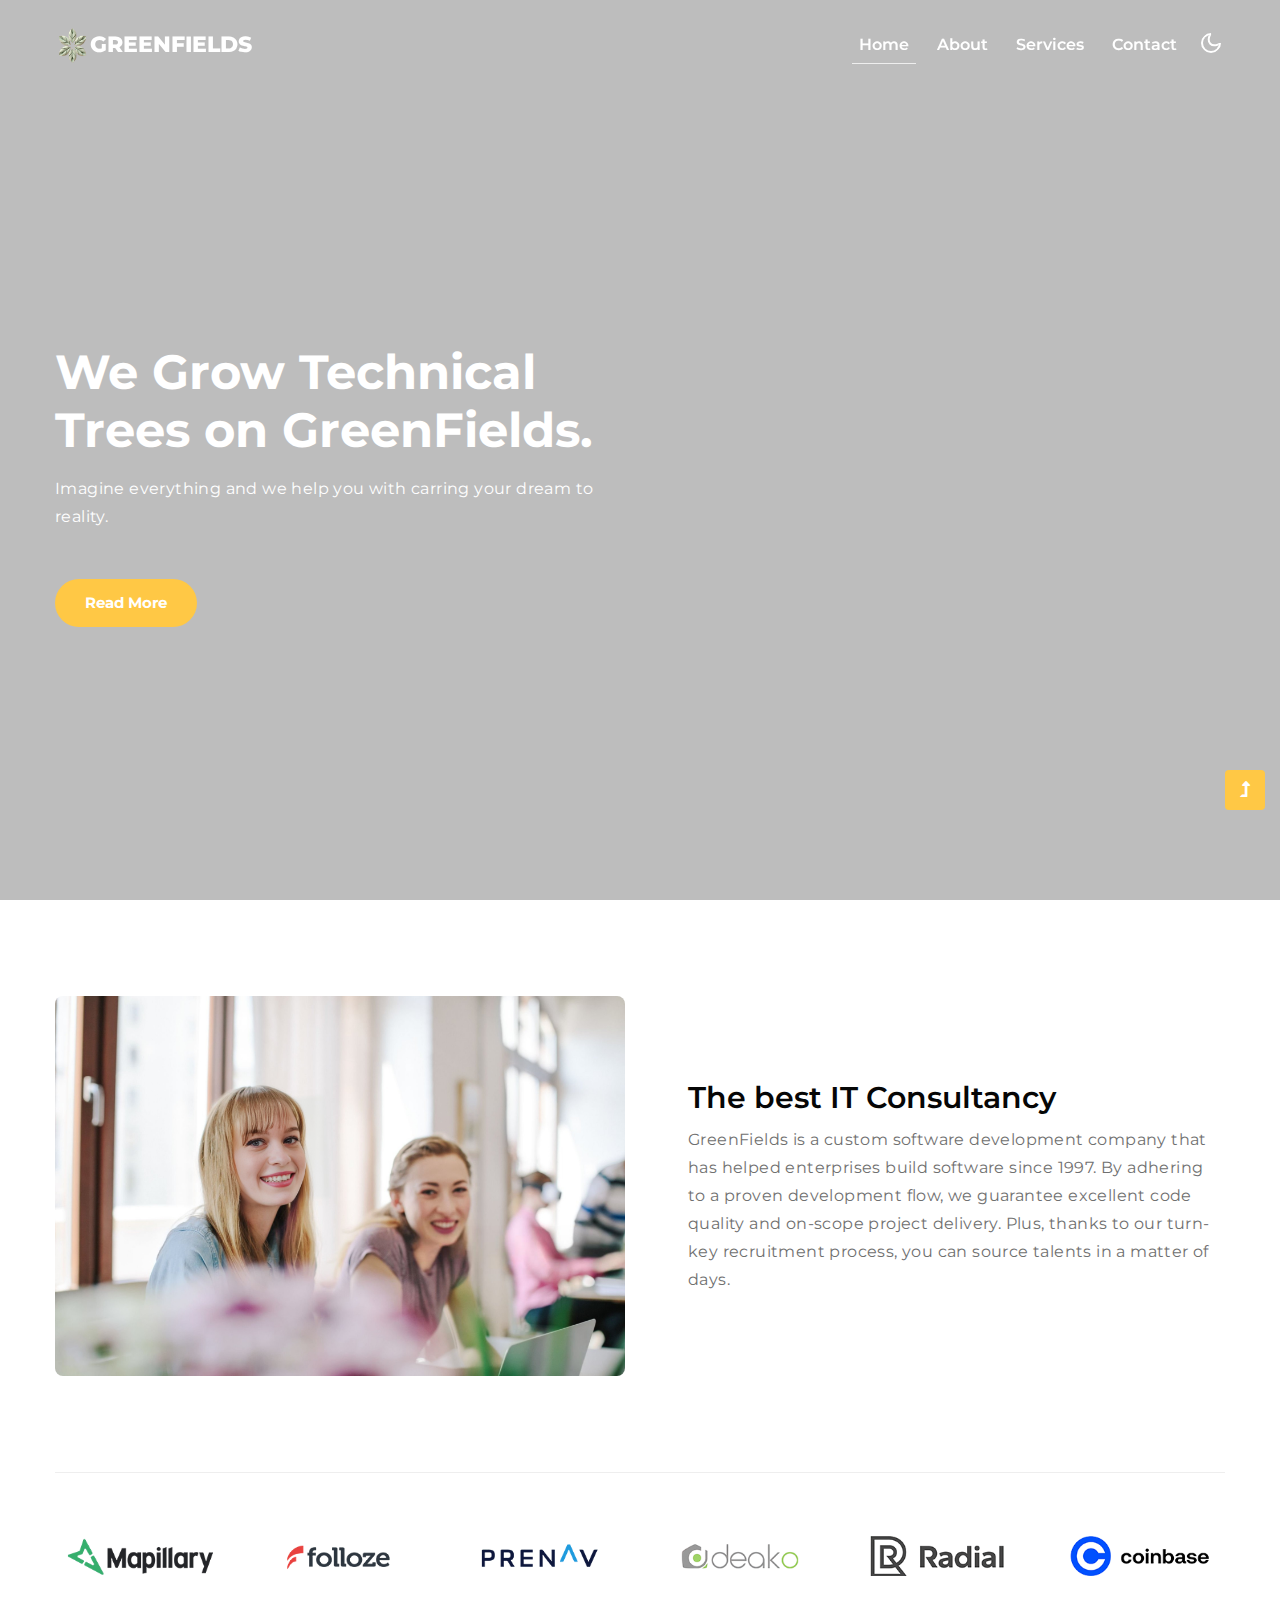
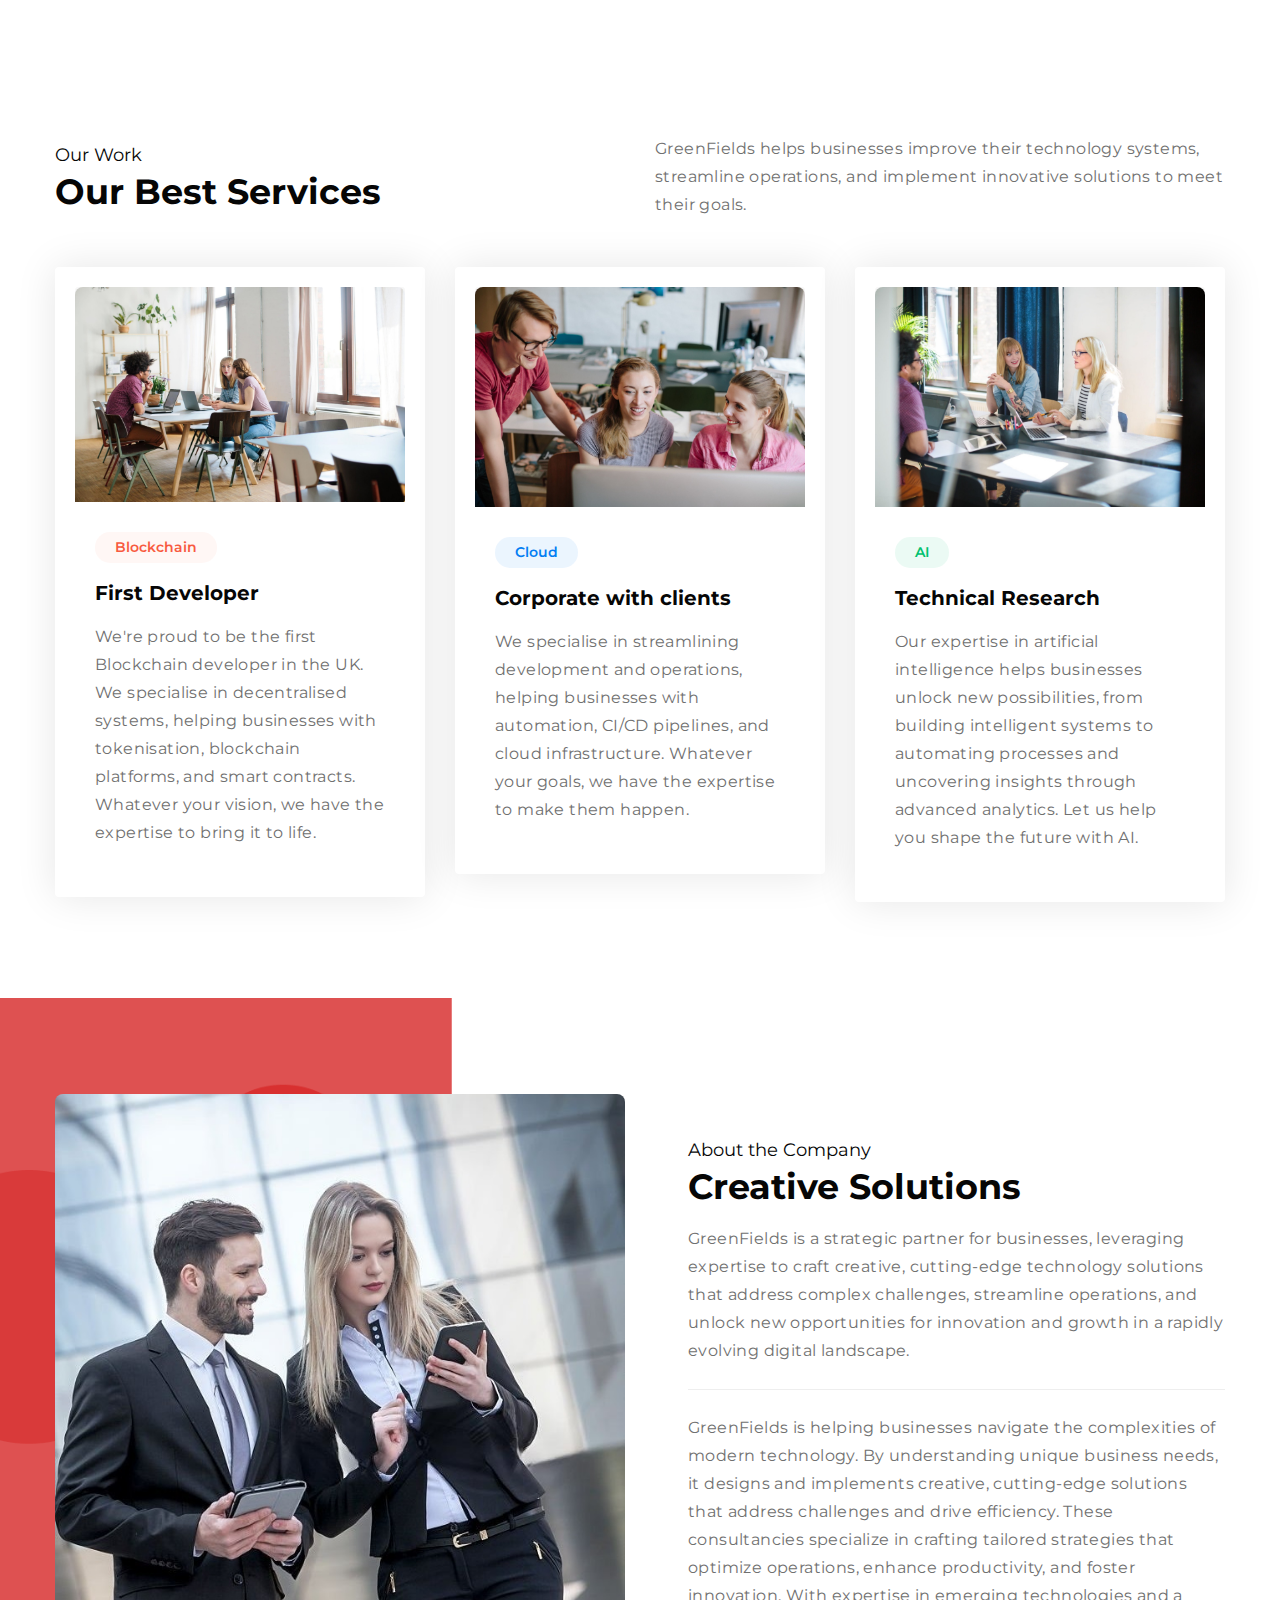
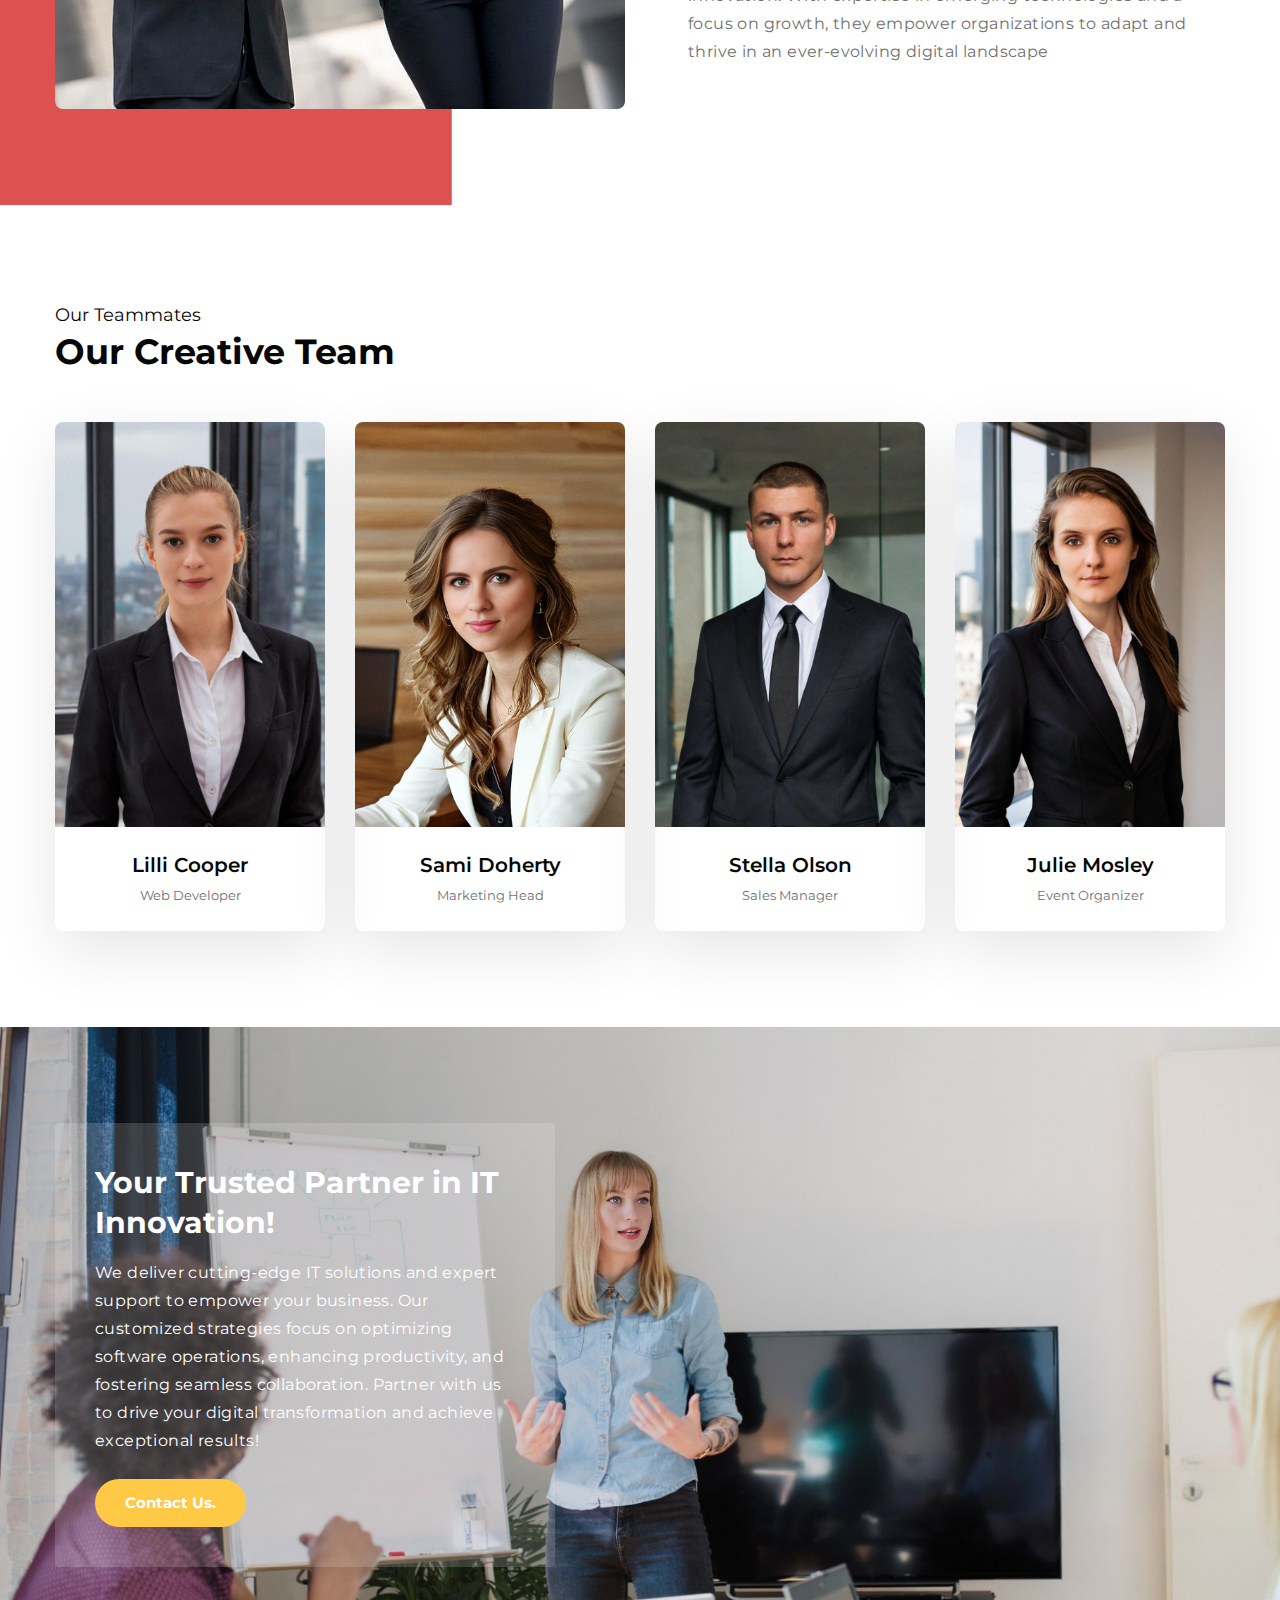
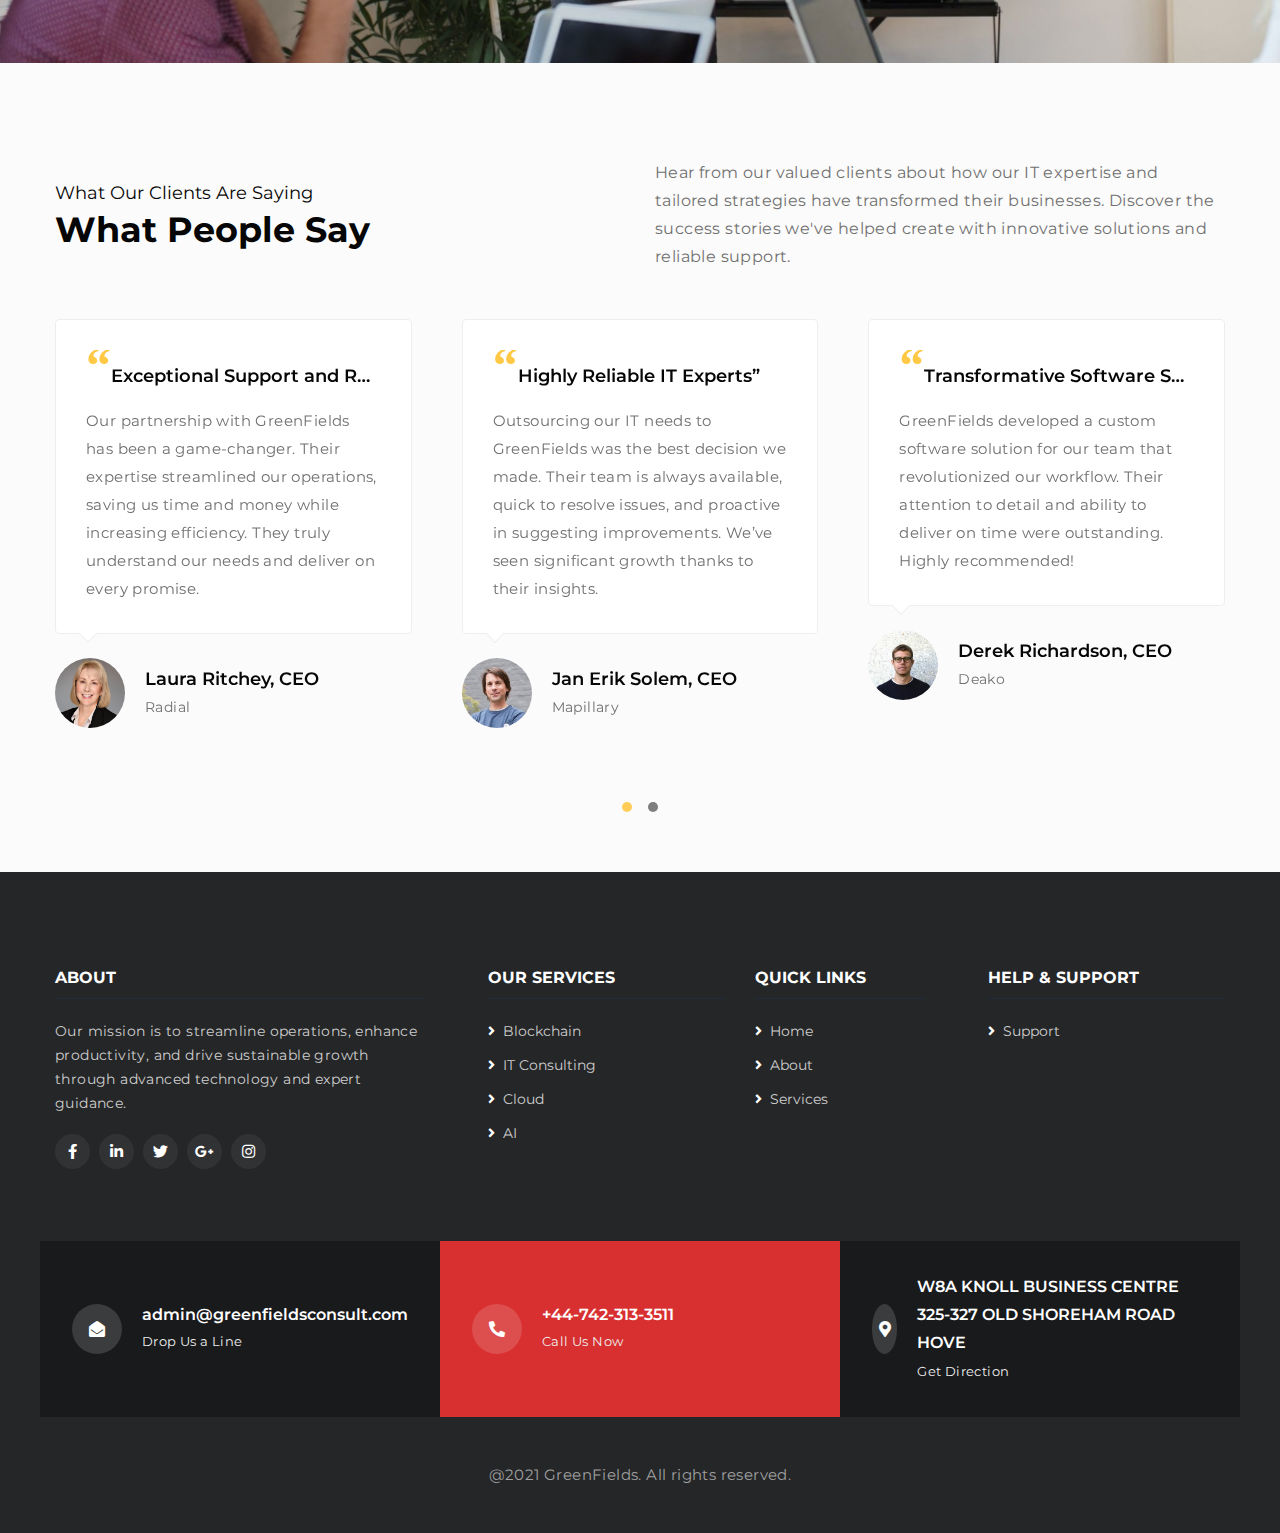
==== index.html @ a1526e12 "TeamMates_Testimonial_250206" ====
<!doctype html>
<html lang="en">

<head>
    <!-- Required meta tags -->
    <meta charset="utf-8">
    <meta name="viewport" content="width=device-width, initial-scale=1, shrink-to-fit=no">
    <title>GreenFields - IT Consultancy Service - Home </title>
    <!-- google-fonts -->
    <link href="//fonts.googleapis.com/css2?family=Montserrat:wght@100;200;300;400;500;600;700;800;900&display=swap"
        rel="stylesheet">
    <!-- //google-fonts -->
    <!-- Font-Awesome-Icons-CSS -->
    <link rel="stylesheet" href="assets/css/fontawesome-all.min.css">
    <!-- Template CSS Style link -->
    <link rel="stylesheet" href="assets/css/style-liberty.css">
    <link rel="shortcut icon" type="image/png" href="assets/fav/Logo.png">
</head>

<body>
    <!--header-->
    <header id="site-header" class="fixed-top">
        <div class="container">
            <nav class="navbar navbar-expand-lg stroke">
                <!-- if logo is image enable this    -->
                <a class="navbar-brand" href="#index.html">
                    <img src="assets/fav/Logo.png" alt="GreenFields Consultancy Limited" title="GreenFields" style="height:35px;" />
                </a>
                <h1>
                    <a class="navbar-brand d-flex align-items-center" href="index.html">
                        <!--<span class="lostyle-1">G</span>-->
                        GreenFields
                    </a>
                </h1>
                <button class="navbar-toggler  collapsed bg-gradient" type="button" data-toggle="collapse"
                    data-target="#navbarTogglerDemo02" aria-controls="navbarTogglerDemo02" aria-expanded="false"
                    aria-label="Toggle navigation">
                    <span class="navbar-toggler-icon fa icon-expand fa-bars"></span>
                    <span class="navbar-toggler-icon fa icon-close fa-times"></span>
                </button>

                <div class="collapse navbar-collapse" id="navbarTogglerDemo02">
                    <ul class="navbar-nav ml-lg-auto">
                        <li class="nav-item active">
                            <a class="nav-link" href="index.html">Home <span class="sr-only">(current)</span></a>
                        </li>
                        <li class="nav-item">
                            <a class="nav-link" href="about.html">About</a>
                        </li>
                        <li class="nav-item">
                            <a class="nav-link" href="services.html">Services</a>
                        </li>
                        <!--
                        <li class="nav-item">
                            <a class="nav-link dropdown-toggle" href="#" id="navbarDropdown" role="button"
                                data-toggle="dropdown" aria-haspopup="true" aria-expanded="false">
                                Pages <span class="fa fa-angle-down"></span>
                            </a>
                            <div class="dropdown-menu" aria-labelledby="navbarDropdown">
                                <a class="dropdown-item" href="blog.html">Blog Posts</a>
                                <a class="dropdown-item" href="blog-single.html">Blog Single</a>
                                <a class="dropdown-item" href="error.html">404 Page</a>
                                <a class="dropdown-item" href="email-template.html">Email Template</a>
                                <a class="dropdown-item" href="landing-single.html">Landing Page</a>
                                <a class="dropdown-item" href="shortcodes.html">Shortcodes</a>
                            </div>
                        </li>
                        -->
                        <li class="nav-item">
                            <a class="nav-link" href="contact.html">Contact</a>
                        </li>
                        <!-- search button -->
                        <!--
                        <div class="search-right ml-lg-3">
                            <form action="error.html" method="GET" class="search-box position-relative">
                                <div class="input-search">
                                    <input type="search" placeholder="Enter Keyword" name="search" required="required"
                                        autofocus="" class="search-popup">
                                </div>
                                <button type="submit" class="btn search-btn"><i class="fa fa-search"
                                        aria-hidden="true"></i></button>
                            </form>
                        </div>
                        -->
                        <!-- //search button -->
                    </ul>
                </div>
                <!-- toggle switch for light and dark theme -->
                <div class="cont-ser-position">
                    <nav class="navigation">
                        <div class="theme-switch-wrapper">
                            <label class="theme-switch" for="checkbox">
                                <input type="checkbox" id="checkbox">
                                <div class="mode-container">
                                    <i class="gg-sun"></i>
                                    <i class="gg-moon"></i>
                                </div>
                            </label>
                        </div>
                    </nav>
                </div>
                <!-- //toggle switch for light and dark theme -->
            </nav>
        </div>
    </header>
    <!--//header-->

    <!-- banner section -->
    <section class="banner-19">
        <div class="banner-layer">
            <video autoplay muted loop id="myVideo">
                <source src="assets/videos/video.mp4" type="video/mp4">
                Your browser does not support HTML5 video.
            </video>
            <div class="main-content-top">
                <div class="container">
                    <div class="main-content">
                        <!-- if logo is image enable this   
                        <a class="logo" href="index.html">
                            <img src="image-path" alt="Your logo" title="Your logo" style="height:35px;" />
                        </a> -->
                        <h4>We Grow Technical Trees on GreenFields.</h4>
                        <p class="mt-3">Imagine everything and we help you with carring your dream to reality. </p>
                        <a href="about.html" class="btn btn-style mt-md-5 mt-4">Read More</a>
                    </div>
                </div>
            </div>
        </div>
    </section>
    <!-- //banner section -->

    <!-- banner bottom section -->
    <section class="w3l-aboutblock py-5">
        <div class="container py-md-5 py-sm-4">
            <div class="row">
                <div class="col-lg-6 left-wthree-img mb-lg-0 mb-4">
                    <img class="img-fluid img-responsive" src="assets/images/about.jpg" alt=" ">
                </div>
                <div class="col-lg-6 about-right-faq align-self pl-lg-5">
                    <h3 class="title-style">The best IT Consultancy</h3>
                    <p class="mt-2">GreenFields is a custom software development company that has helped enterprises build software since 1997. By adhering to a proven development flow,
                        we guarantee excellent code quality and on-scope project delivery. Plus, thanks to our turn-key recruitment process, you can source talents in a matter of days.
                        </p>
                    
                </div>
            </div>
        </div>
    </section>
    <!-- //banner bottom section -->

    <!-- logo brands section -->
    <section class="w3l-brands" id="clients">
        <div class="container pb-md-5 pb-4">
            <div class="company-logos text-center pt-5 border-top-w3l">
                <div class="row logos">
                    <div class="col-lg-2 col-md-3 col-sm-4 col-6">
                        <a href="#url"><img src="assets/images/logo1.png" alt="" class="img-fluid"></a>
                    </div>
                    <div class="col-lg-2 col-md-3 col-sm-4 col-6">
                        <a href="#url"><img src="assets/images/logo2.png" alt="" class="img-fluid"></a>
                    </div>
                    <div class="col-lg-2 col-md-3 col-sm-4 col-6 mt-sm-0 mt-4">
                        <a href="#url"><img src="assets/images/logo3.png" alt="" class="img-fluid"></a>
                    </div>
                    <div class="col-lg-2 col-md-3 col-sm-4 col-6 mt-md-0 mt-4">
                        <a href="#url"><img src="assets/images/logo4.png" alt="" class="img-fluid"></a>
                    </div>
                    <div class="col-lg-2 col-md-3 col-sm-4 col-6 mt-lg-0 mt-4">
                        <a href="#url"> <img src="assets/images/logo5.png" alt="" class="img-fluid"></a>
                    </div>
                    <div class="col-lg-2 col-md-3 col-sm-4 col-6 mt-lg-0 mt-4">
                        <a href="#url"> <img src="assets/images/logo6.png" alt="" class="img-fluid"></a>
                    </div>
                </div>
            </div>
        </div>
    </section>
    <!-- //logo brands section -->

    <!-- services section -->
    <div class="service-section py-5">
        <div class="container py-md-5 py-4">
            <div class="row align-items-center mb-5">
                <div class="col-md-6 section-heading">
                    <h5 class="small-title-2">Our Work</h5>
                    <h3 class="title-style-2">
                        Our Best Services</h3>
                </div>
                <div class="col-md-6 section-heading mt-md-0 mt-2">
                    <p>GreenFields helps businesses improve their technology systems, streamline operations, and implement innovative solutions to meet their goals.</p>
                </div>
            </div>
            <div class="row justify-content-center">
                <div class="col-lg-4 col-md-6 item">
                    <div class="card">
                        <div class="card-header p-0 position-relative border-0">
                            <a href="services.html">
                                <img class="d-block img-responsive" src="assets/images/s4.jpg" alt="card-image">
                            </a>
                        </div>
                        <div class="card-body service-details">
                            <span class="label-style">Blockchain</span>
                            <a href="services.html" class="service-heading">First Developer</a>
                            <p>We're proud to be the first Blockchain developer in the UK. We specialise in decentralised systems, helping businesses with tokenisation, 
                                blockchain platforms, and smart contracts. Whatever your vision, we have the expertise to bring it to life.</p>
                        </div>
                    </div>
                </div>
                <div class="col-lg-4 col-md-6 mt-md-0 mt-4">
                    <div class="card">
                        <div class="card-header p-0 position-relative border-0">
                            <a href="services.html">
                                <img class="d-block img-responsive" src="assets/images/s5.jpg" alt="card-image">
                            </a>
                        </div>
                        <div class="card-body service-details">
                            <span class="label-style label-style-2">Cloud</span>
                            <a href="services.html" class="service-heading">Corporate with clients</a>
                            <p>We specialise in streamlining development and operations, helping businesses with automation, CI/CD pipelines, 
                                and cloud infrastructure. Whatever your goals, we have the expertise to make them happen.</p>
                        </div>
                    </div>
                </div>
                <div class="col-lg-4 col-md-6 mt-lg-0 mt-4">
                    <div class="card">
                        <div class="card-header p-0 position-relative border-0">
                            <a href="services.html">
                                <img class="d-block img-responsive" src="assets/images/s2.jpg" alt="card-image">
                            </a>
                        </div>
                        <div class="card-body service-details">
                            <span class="label-style label-style-3">AI</span>
                            <a href="services.html" class="service-heading">Technical Research</a>
                            <p>Our expertise in artificial intelligence helps businesses unlock new possibilities, 
                                from building intelligent systems to automating processes and uncovering insights through advanced analytics. Let us help you shape the future with AI.</p>
                        </div>
                    </div>
                </div>
            </div>
        </div>
    </div>
    <!-- //services section -->

    <!-- about section -->
    <div class="w3l-content-photo-5 py-5">
        <div class="container py-lg-5 py-sm-4">
            <div class="row align-items-center">
                <div class="col-lg-6 content-image order-lg-first order-last">
                    <a href="#image"><img src="assets/images/img2.jpg" class="img-responsive" alt="content-photo"></a>
                </div>
                <div class="col-lg-6 col-md-10 mx-auto content-right mb-lg-0 mb-5 pl-lg-5 order-lg-last order-first">
                    <h5 class="small-title-2">About the Company</h5>
                    <h3 class="title-style-2">Creative Solutions</h3>
                    <p class="my-3">GreenFields is a strategic partner for businesses, leveraging expertise to craft creative, cutting-edge technology solutions that address complex challenges, 
                        streamline operations, and unlock new opportunities for innovation and growth in a rapidly evolving digital landscape.</p>
                    <p class="border-top-w3l pt-4 mt-4">GreenFields is helping businesses navigate the complexities of modern technology. By understanding unique business needs, 
                        it designs and implements creative, cutting-edge solutions that address challenges and drive efficiency. These consultancies specialize in crafting tailored strategies that optimize operations, 
                        enhance productivity, and foster innovation. With expertise in emerging technologies and a focus on growth, they empower organizations to adapt and thrive in an ever-evolving digital landscape</p>
                        
                    <!--
                    <a href="#small-dialog" class="popup-with-zoom-anim d-flex align-items-center mt-md-5 mt-4">
                        <span class="video-play-icon mr-3">
                            <span class="far fa-play-circle"></span>
                        </span>Watch Our <br>Video
                    </a>-->    

                    <!-- dialog itself, mfp-hide class is required to make dialog hidden 
                    <div id="small-dialog" class="zoom-anim-dialog mfp-hide">
                        <iframe src="https://player.vimeo.com/video/86005700" frameborder="0"
                            allow="autoplay; fullscreen" allowfullscreen></iframe>
                    </div>
                    -->
                </div>
            </div>
        </div>
    </div>
    <!-- //about section -->

    <!-- team section -->
    <section class="w3l-team py-5">
        <div class="container py-md-5 py-4">
            <div class="row align-items-center mb-5">
                <div class="col-md-6 section-heading">
                    <h5 class="small-title-2">Our Teammates </h5>
                    <h3 class="title-style-2">Our Creative Team</h3>
                </div>
                <div class="col-md-6 section-heading mt-md-0 mt-2">
                    <p>
                        <!--
                        Sed ut perspiciatis unde omnis iste natus error sit accusantium doloremque,
                        eaque ipsa quae ab illo inventore.Sed ut perspiciatis unde omnis iste natus error sit.
                        -->
                    </p>
                </div>
            </div>
            <div class="row text-center">
                <div class="col-lg-3 col-sm-6">
                    <div class="team-block-single">
                        <div class="team-grids">
                            <a href="#team-single">
                                <img src="assets/images/team3.jpg" class="img-fluid" alt="">
                                <div class="team-info">
                                    <div class="social-icons-section">
                                        <a class="fac" href="#facebook">
                                            <span class="fab fa-facebook-f"></span>
                                        </a>
                                        <a class="twitter mx-2" href="#twitter">
                                            <span class="fab fa-twitter"></span>
                                        </a>
                                        <a class="google" href="#google-plus">
                                            <span class="fab fa-google-plus-g"></span>
                                        </a>
                                    </div>
                                </div>
                            </a>
                        </div>
                        <div class="team-bottom-block p-4">
                            <h5 class="member mb-1"><a href="#team">Lilli Cooper</a></h5>
                            <small>Web Developer</small>
                        </div>
                    </div>
                </div>
                <div class="col-lg-3 col-sm-6 mt-sm-0 mt-4">
                    <div class="team-block-single">
                        <div class="team-grids">
                            <a href="#team-single">
                                <img src="assets/images/team2.jpg" class="img-fluid" alt="">
                                <div class="team-info">
                                    <div class="social-icons-section">
                                        <a class="fac" href="#facebook">
                                            <span class="fab fa-facebook-f"></span>
                                        </a>
                                        <a class="twitter mx-2" href="#twitter">
                                            <span class="fab fa-twitter"></span>
                                        </a>
                                        <a class="google" href="#google-plus">
                                            <span class="fab fa-google-plus-g"></span>
                                        </a>
                                    </div>
                                </div>
                            </a>
                        </div>
                        <div class="team-bottom-block p-4">
                            <h5 class="member mb-1 active"><a href="#team">Sami Doherty</a></h5>
                            <small>Marketing Head</small>
                        </div>
                    </div>
                </div>
                <div class="col-lg-3 col-sm-6 mt-lg-0 mt-4">
                    <div class="team-block-single">
                        <div class="team-grids">
                            <a href="#team-single">
                                <img src="assets/images/team4.jpg" class="img-fluid" alt="">
                                <div class="team-info">
                                    <div class="social-icons-section">
                                        <a class="fac" href="#facebook">
                                            <span class="fab fa-facebook-f"></span>
                                        </a>
                                        <a class="twitter mx-2" href="#twitter">
                                            <span class="fab fa-twitter"></span>
                                        </a>
                                        <a class="google" href="#google-plus">
                                            <span class="fab fa-google-plus-g"></span>
                                        </a>
                                    </div>
                                </div>
                            </a>
                        </div>
                        <div class="team-bottom-block p-4">
                            <h5 class="member mb-1"><a href="#team">Stella Olson</a></h5>
                            <small>Sales Manager</small>
                        </div>
                    </div>
                </div>
                <div class="col-lg-3 col-sm-6 mt-lg-0 mt-4">
                    <div class="team-block-single">
                        <div class="team-grids">
                            <a href="#team-single">
                                <img src="assets/images/team1.jpg" class="img-fluid" alt="">
                                <div class="team-info">
                                    <div class="social-icons-section">
                                        <a class="fac" href="#facebook">
                                            <span class="fab fa-facebook-f"></span>
                                        </a>
                                        <a class="twitter mx-2" href="#twitter">
                                            <span class="fab fa-twitter"></span>
                                        </a>
                                        <a class="google" href="#google-plus">
                                            <span class="fab fa-google-plus-g"></span>
                                        </a>
                                    </div>
                                </div>
                            </a>
                        </div>
                        <div class="team-bottom-block p-4">
                            <h5 class="member mb-1"><a href="#team">Julie Mosley</a></h5>
                            <small>Event Organizer</small>
                        </div>
                    </div>
                </div>
            </div>
        </div>
    </section>
    <!-- //team setion -->

    <!-- content section -->
    <section class="w3l-content-mid py-5">
        <div class="container py-md-5 py-4">
            <div class="welcome-left">
                <h3 class="title-w3l">Your Trusted Partner in IT Innovation!</h3>
                <p class="mt-3 text-white">We deliver cutting-edge IT solutions and expert support to empower your business. Our customized strategies focus on optimizing software operations, 
                    enhancing productivity, and fostering seamless collaboration. Partner with us to drive your digital transformation and achieve exceptional results!</p>
                <a href="contact.html" class="btn btn-style mt-4">Contact Us.</a>
            </div>
        </div>
    </section>
    <!-- //content section -->

    <!-- testimonials section -->
    <section class="w3l-clients py-5" id="testimonials">
        <div class="container py-md-5 py-4">
            <div class="row align-items-center mb-5">
                <div class="col-md-6 section-heading">
                    <h5 class="small-title-2">What Our Clients Are Saying</h5>
                    <h3 class="title-style-2">What People Say</h3>
                </div>
                <div class="col-md-6 section-heading mt-md-0 mt-2">
                    <p>Hear from our valued clients about how our IT expertise and tailored strategies have transformed their businesses. 
                        Discover the success stories we've helped create with innovative solutions and reliable support.</p>
                </div>
            </div>
            <div id="owl-demo2" class="owl-carousel owl-theme pb-5">
                <div class="item">
                    <div class="testimonial-content">
                        <div class="testimonial">
                            <blockquote>
                                <q>Exceptional Support and Results!</q>
                            </blockquote>
                            <p>Our partnership with GreenFields has been a game-changer. Their expertise streamlined our operations, saving us time and money while increasing efficiency. They truly understand our needs and deliver on every promise.</p>
                        </div>
                        <div class="bottom-info mt-4">
                            <a class="comment-img" href="#url"><img src="assets/images/testi1.jpg"
                                    class="img-responsive" alt="placeholder image"></a>
                            <div class="people-info align-self">
                                <h3>Laura Ritchey, CEO</h3>
                                <p class="identity">Radial</p>
                            </div>
                        </div>
                    </div>
                </div>
                <div class="item">
                    <div class="testimonial-content">
                        <div class="testimonial">
                            <blockquote>
                                <q>Highly Reliable IT Experts</q>
                            </blockquote>
                            <p>Outsourcing our IT needs to GreenFields was the best decision we made. Their team is always available, quick to resolve issues, and proactive in suggesting improvements. We’ve seen significant growth thanks to their insights.</p>
                        </div>
                        <div class="bottom-info mt-4">
                            <a class="comment-img" href="#url"><img src="assets/images/testi2.jpg"
                                    class="img-responsive" alt="placeholder image"></a>
                            <div class="people-info align-self">
                                <h3>Jan Erik Solem, CEO</h3>
                                <p class="identity">Mapillary</p>
                            </div>
                        </div>
                    </div>
                </div>
                <div class="item">
                    <div class="testimonial-content">
                        <div class="testimonial">
                            <blockquote>
                                <q>Transformative Software Solutions</q>
                            </blockquote>
                            <p>GreenFields developed a custom software solution for our team that revolutionized our workflow. Their attention to detail and ability to deliver on time were outstanding. Highly recommended!</p>
                        </div>
                        <div class="bottom-info mt-4">
                            <a class="comment-img" href="#url"><img src="assets/images/testi3.jpg"
                                    class="img-responsive" alt="placeholder image"></a>
                            <div class="people-info align-self">
                                <h3>Derek Richardson, CEO</h3>
                                <p class="identity">Deako</p>
                            </div>
                        </div>
                    </div>
                </div>
                <div class="item">
                    <div class="testimonial-content">
                        <div class="testimonial">
                            <blockquote>
                                <q>Collaboration at Its Best</q>
                            </blockquote>
                            <p>The team at GreenFields collaborated seamlessly with our in-house developers. Their innovative approach and clear communication made our project a success. We’re excited to work with them again!</p>
                        </div>
                        <div class="bottom-info mt-4">
                            <a class="comment-img" href="#url"><img src="assets/images/testi4.jpg"
                                    class="img-responsive" alt="placeholder image"></a>
                            <div class="people-info align-self">
                                <h3>Etai Beck, CEO</h3>
                                <p class="identity">FOLLOZE</p>
                            </div>
                        </div>
                    </div>
                </div>
                <!--
                <div class="item">
                    <div class="testimonial-content">
                        <div class="testimonial">
                            <blockquote>
                                <q>A Strategic Partner for Growth</q>
                            </blockquote>
                            <p>We partnered with GreenFields for IT consulting and were amazed by their tailored strategies. They helped us scale efficiently while keeping costs under control. Their team feels like an extension of ours.</p>
                        </div>
                        <div class="bottom-info mt-4">
                            <a class="comment-img" href="#url"><img src="assets/images/testi1.jpg"
                                    class="img-responsive" alt="placeholder image"></a>
                            <div class="people-info align-self">
                                <h3>Kevin P., Founder</h3>
                                <p class="identity">GreenSphere Ventures</p>
                            </div>
                        </div>
                    </div>
                </div>
                <div class="item">
                    <div class="testimonial-content">
                        <div class="testimonial">
                            <blockquote>
                                <q>Reliable and Professional Service</q>
                            </blockquote>
                            <p>GreenFields has been an invaluable partner in our digital transformation journey. Their professional team provides innovative solutions that consistently exceed expectations. We couldn’t ask for better support.</p>
                        </div>
                        <div class="bottom-info mt-4">
                            <a class="comment-img" href="#url"><img src="assets/images/testi2.jpg"
                                    class="img-responsive" alt="placeholder image"></a>
                            <div class="people-info align-self">
                                <h3>Sophia H., Marketing Director</h3>
                                <p class="identity">TrendEdge Media</p>
                            </div>
                        </div>
                    </div>
                </div>
                -->
            </div>
        </div>
    </section>
    <!-- //testimonials section -->

    <!-- blog section -->
    <!--
    <div class="w3l-homeblock2 py-5">
        <div class="container py-md-5 py-4">
            <div class="row align-items-center mb-5">
                <div class="col-md-6 section-heading">
                    <h5 class="small-title-2">Our News & Articles</h5>
                    <h3 class="title-style-2">Latest Blog Posts</h3>
                </div>
                <div class="col-md-6 section-heading mt-md-0 mt-2">
                    <p>
                        Sed ut perspiciatis unde omnis iste natus error sit accusantium doloremque,
                        eaque ipsa quae ab illo inventore.Sed ut perspiciatis unde omnis iste natus error sit.
                    </p>
                </div>
            </div>
            <div class="row">
                <div class="col-lg-6">
                    <div class="bg-clr-white hover-box">
                        <div class="row align-items-center">
                            <div class="col-sm-6 position-relative">
                                <a href="blog-single.html">
                                    <img class="img-fluid d-block" src="assets/images/blog3.jpg" alt="image">
                                </a>
                            </div>
                            <div class="col-sm-6">
                                <div class="card-body blog-details align-self pl-sm-0">
                                    <a href="blog-single.html" class="blog-desc">Why a visual identity system is more
                                        memorable
                                    </a>
                                    <p>Lorem ipsum dolor sit amet consectetur ipsum adipisicing elit.</p>
                                    <div class="d-flex align-items-center justify-content-between mt-lg-4 mt-5">
                                        <h5 class="text-blog-e">March 06, 2021</h5>
                                        <a href="blog.html" class="blog-icon-e"><i class="fas fa-plus"></i></a>
                                    </div>
                                </div>
                            </div>
                        </div>
                    </div>
                </div>
                <div class="col-lg-6 mt-lg-0 mt-4">
                    <div class="bg-clr-white hover-box">
                        <div class="row align-items-center">
                            <div class="col-sm-6 position-relative">
                                <a href="blog-single.html">
                                    <img class="img-fluid d-block" src="assets/images/blog6.jpg" alt="Card image cap">
                                </a>
                            </div>
                            <div class="col-sm-6">
                                <div class="card-body blog-details align-self pl-sm-0">
                                    <a href="blog-single.html" class="blog-desc">Make website that surpasses amongst all
                                        the</a>
                                    <p>Lorem ipsum dolor sit amet consectetur ipsum adipisicing elit.</p>
                                    <div class="d-flex align-items-center justify-content-between mt-lg-4 mt-5">
                                        <h5 class="text-blog-e">March 26, 2021</h5>
                                        <a href="blog.html" class="blog-icon-e"><i class="fas fa-plus"></i></a>
                                    </div>
                                </div>
                            </div>
                        </div>
                    </div>
                </div>
            </div>
        </div>
    </div>
    -->
    <!-- //blog section -->

    <!-- footer -->
    <footer class="w3l-footer-22 py-5">
        <div class="container py-md-5 py-4">
            <div class="row sub-columns">
                <div class="col-lg-4 col-sm-6 sub-one-left">
                    <h6>About </h6>
                    <p>Our mission is to streamline operations, enhance productivity, and drive sustainable growth through advanced technology and expert guidance.</p>
                    <div class="columns-2">
                        <ul class="social">
                            <li><a href="#facebook" title="facebook"><span class="fab fa-facebook-f"
                                        aria-hidden="true"></span></a>
                            </li>
                            <li><a href="#linkedin" title="linkedin"><span class="fab fa-linkedin-in"
                                        aria-hidden="true"></span></a>
                            </li>
                            <li><a href="#twitter" title="twitter"><span class="fab fa-twitter"
                                        aria-hidden="true"></span></a>
                            </li>
                            <li><a href="#google" title="google"><span class="fab fa-google-plus-g"
                                        aria-hidden="true"></span></a>
                            </li>
                            <li><a href="#instagram" title="instagram"><span class="fab fa-instagram"
                                        aria-hidden="true"></span></a>
                            </li>
                        </ul>
                    </div>
                </div>
                <div class="col-lg-3 col-sm-6 sub-two-right pl-lg-5 mt-sm-0 mt-5">
                    <h6>Our Services</h6>
                    <ul>
                        <li><a href="services.html"><span class="fas fa-angle-right mr-2"></span>Blockchain</a>
                        </li>
                        <li><a href="services.html"><span class="fas fa-angle-right mr-2"></span>IT Consulting</a>
                        </li>
                        <li><a href="services.html"><span class="fas fa-angle-right mr-2"></span>Cloud</a>
                        </li>
                        <li><a href="services.html"><span class="fas fa-angle-right mr-2"></span>AI
                        </li>
                    </ul>
                </div>
                <div class="col-lg-2 col-sm-6 sub-two-right mt-lg-0 mt-sm-5 mt-4">
                    <h6>Quick links</h6>
                    <ul>
                        <li><a href="index.html"><span class="fas fa-angle-right mr-2"></span>Home</a></li>
                        <li><a href="about.html"><span class="fas fa-angle-right mr-2"></span>About</a></li>
                        <li><a href="services.html"><span class="fas fa-angle-right mr-2"></span>Services</a></li>
                        <!--
                        <li><a href="contact.html"><span class="fas fa-angle-right mr-2"></span>Contact</a></li>
                        -->
                    </ul>
                </div>
                <div class="col-lg-3 col-sm-6 sub-two-right pl-lg-5 mt-lg-0 mt-sm-5 mt-4">
                    <h6>Help & Support</h6>
                    <ul>
                        <li><a href="contact.html"><span class="fas fa-angle-right mr-2"></span>Support</a></li>
                        <!--
                        <li><a href="#live"><span class="fas fa-angle-right mr-2"></span>Live Chart</a></li>
                        <li><a href="#faq"><span class="fas fa-angle-right mr-2"></span>Faq</a></li>
                        <li><a href="#terms"><span class="fas fa-angle-right mr-2"></span>Terms of Services</a></li>
                        -->
                    </ul>
                </div>
            </div>
            <div class="sub-contact mt-5 pt-lg-4">
                <div class="row">
                    <div class="col-md-4 footer-contact d-flex align-items-center">
                        <span class="fas fa-envelope-open" aria-hidden="true"></span>
                        <div>
                            <a href="mailto:admin@greenfieldsconsult.com">admin@greenfieldsconsult.com</a>
                            <p>Drop Us a Line</p>
                        </div>
                    </div>
                    <div class="col-md-4 footer-contact d-flex align-items-center active">
                        <span class="fas fa-phone-alt" aria-hidden="true"></span>
                        <div>
                            <a href="tel:+44-742-313-3511">+44-742-313-3511</a>
                            <p>Call Us Now</p>
                        </div>
                    </div>
                    <div class="col-md-4 footer-contact d-flex align-items-center">
                        <span class="fas fa-map-marker-alt" aria-hidden="true"></span>
                        <div>
                            <h5> W8A KNOLL BUSINESS CENTRE 325-327 OLD SHOREHAM ROAD HOVE</h5>
                            <p>Get Direction</p>
                        </div>
                    </div>
                </div>
            </div>
        </div>
        <!-- copyright -->
        <div class="copyright-footer text-center">
            <div class="container">
                <div class="columns">
                    <p>@2021 GreenFields. All rights reserved.
                    </p>
                </div>
            </div>
        </div>
        <!-- //copyright -->
    </footer>
    <!-- //footer -->

    <!-- Js scripts -->
    <!-- move top -->
    <button onclick="topFunction()" id="movetop" title="Go to top">
        <span class="fas fa-level-up-alt" aria-hidden="true"></span>
    </button>
    <script>
        // When the user scrolls down 20px from the top of the document, show the button
        window.onscroll = function () {
            scrollFunction()
        };

        function scrollFunction() {
            if (document.body.scrollTop > 20 || document.documentElement.scrollTop > 20) {
                document.getElementById("movetop").style.display = "block";
            } else {
                document.getElementById("movetop").style.display = "none";
            }
        }

        // When the user clicks on the button, scroll to the top of the document
        function topFunction() {
            document.body.scrollTop = 0;
            document.documentElement.scrollTop = 0;
        }
    </script>
    <!-- //move top -->

    <!-- common jquery plugin -->
    <script src="assets/js/jquery-3.3.1.min.js"></script>
    <!-- //common jquery plugin -->

    <!-- owl carousel -->
    <script src="assets/js/owl.carousel.js"></script>
    <!-- script for tesimonials carousel slider -->
    <script>
        $(document).ready(function () {
            $("#owl-demo2").owlCarousel({
                loop: true,
                nav: false,
                margin: 50,
                responsiveClass: true,
                autoplay: true,
                autoplayTimeout: 5000,
                autoplaySpeed: 1000,
                autoplayHoverPause: true,
                responsive: {
                    0: {
                        items: 1,
                        nav: false
                    },
                    736: {
                        items: 1,
                        nav: false
                    },
                    991: {
                        items: 2,
                        margin: 30,
                        nav: false
                    },
                    1080: {
                        items: 3,
                        nav: false
                    }
                }
            })
        })
    </script>
    <!-- //script for tesimonials carousel slider -->
    <!-- owl carousel -->

    <!-- magnific popup -->
    <script src="assets/js/jquery.magnific-popup.min.js"></script>
    <script>
        $(document).ready(function () {
            $('.popup-with-zoom-anim').magnificPopup({
                type: 'inline',

                fixedContentPos: false,
                fixedBgPos: true,

                overflowY: 'auto',

                closeBtnInside: true,
                preloader: false,

                midClick: true,
                removalDelay: 300,
                mainClass: 'my-mfp-zoom-in'
            });

            $('.popup-with-move-anim').magnificPopup({
                type: 'inline',

                fixedContentPos: false,
                fixedBgPos: true,

                overflowY: 'auto',

                closeBtnInside: true,
                preloader: false,

                midClick: true,
                removalDelay: 300,
                mainClass: 'my-mfp-slide-bottom'
            });
        });
    </script>
    <!-- //magnific popup -->

    <!-- theme switch js (light and dark)-->
    <script src="assets/js/theme-change.js"></script>
    <script>
        function autoType(elementClass, typingSpeed) {
            var thhis = $(elementClass);
            thhis.css({
                "position": "relative",
                "display": "inline-block"
            });
            thhis.prepend('<div class="cursor" style="right: initial; left:0;"></div>');
            thhis = thhis.find(".text-js");
            var text = thhis.text().trim().split('');
            var amntOfChars = text.length;
            var newString = "";
            thhis.text("|");
            setTimeout(function () {
                thhis.css("opacity", 1);
                thhis.prev().removeAttr("style");
                thhis.text("");
                for (var i = 0; i < amntOfChars; i++) {
                    (function (i, char) {
                        setTimeout(function () {
                            newString += char;
                            thhis.text(newString);
                        }, i * typingSpeed);
                    })(i + 1, text[i]);
                }
            }, 1500);
        }

        $(document).ready(function () {
            // Now to start autoTyping just call the autoType function with the 
            // class of outer div
            // The second paramter is the speed between each letter is typed.   
            autoType(".type-js", 200);
        });
    </script>
    <!-- //theme switch js (light and dark)-->

    <!-- MENU-JS -->
    <script>
        $(window).on("scroll", function () {
            var scroll = $(window).scrollTop();

            if (scroll >= 80) {
                $("#site-header").addClass("nav-fixed");
            } else {
                $("#site-header").removeClass("nav-fixed");
            }
        });

        //Main navigation Active Class Add Remove
        $(".navbar-toggler").on("click", function () {
            $("header").toggleClass("active");
        });
        $(document).on("ready", function () {
            if ($(window).width() > 991) {
                $("header").removeClass("active");
            }
            $(window).on("resize", function () {
                if ($(window).width() > 991) {
                    $("header").removeClass("active");
                }
            });
        });
    </script>
    <!-- //MENU-JS -->

    <!-- disable body scroll which navbar is in active -->
    <script>
        $(function () {
            $('.navbar-toggler').click(function () {
                $('body').toggleClass('noscroll');
            })
        });
    </script>
    <!-- //disable body scroll which navbar is in active -->

    <!--bootstrap-->
    <script src="assets/js/bootstrap.min.js"></script>
    <!-- //bootstrap-->
    <!-- //Js scripts -->
</body>

</html>
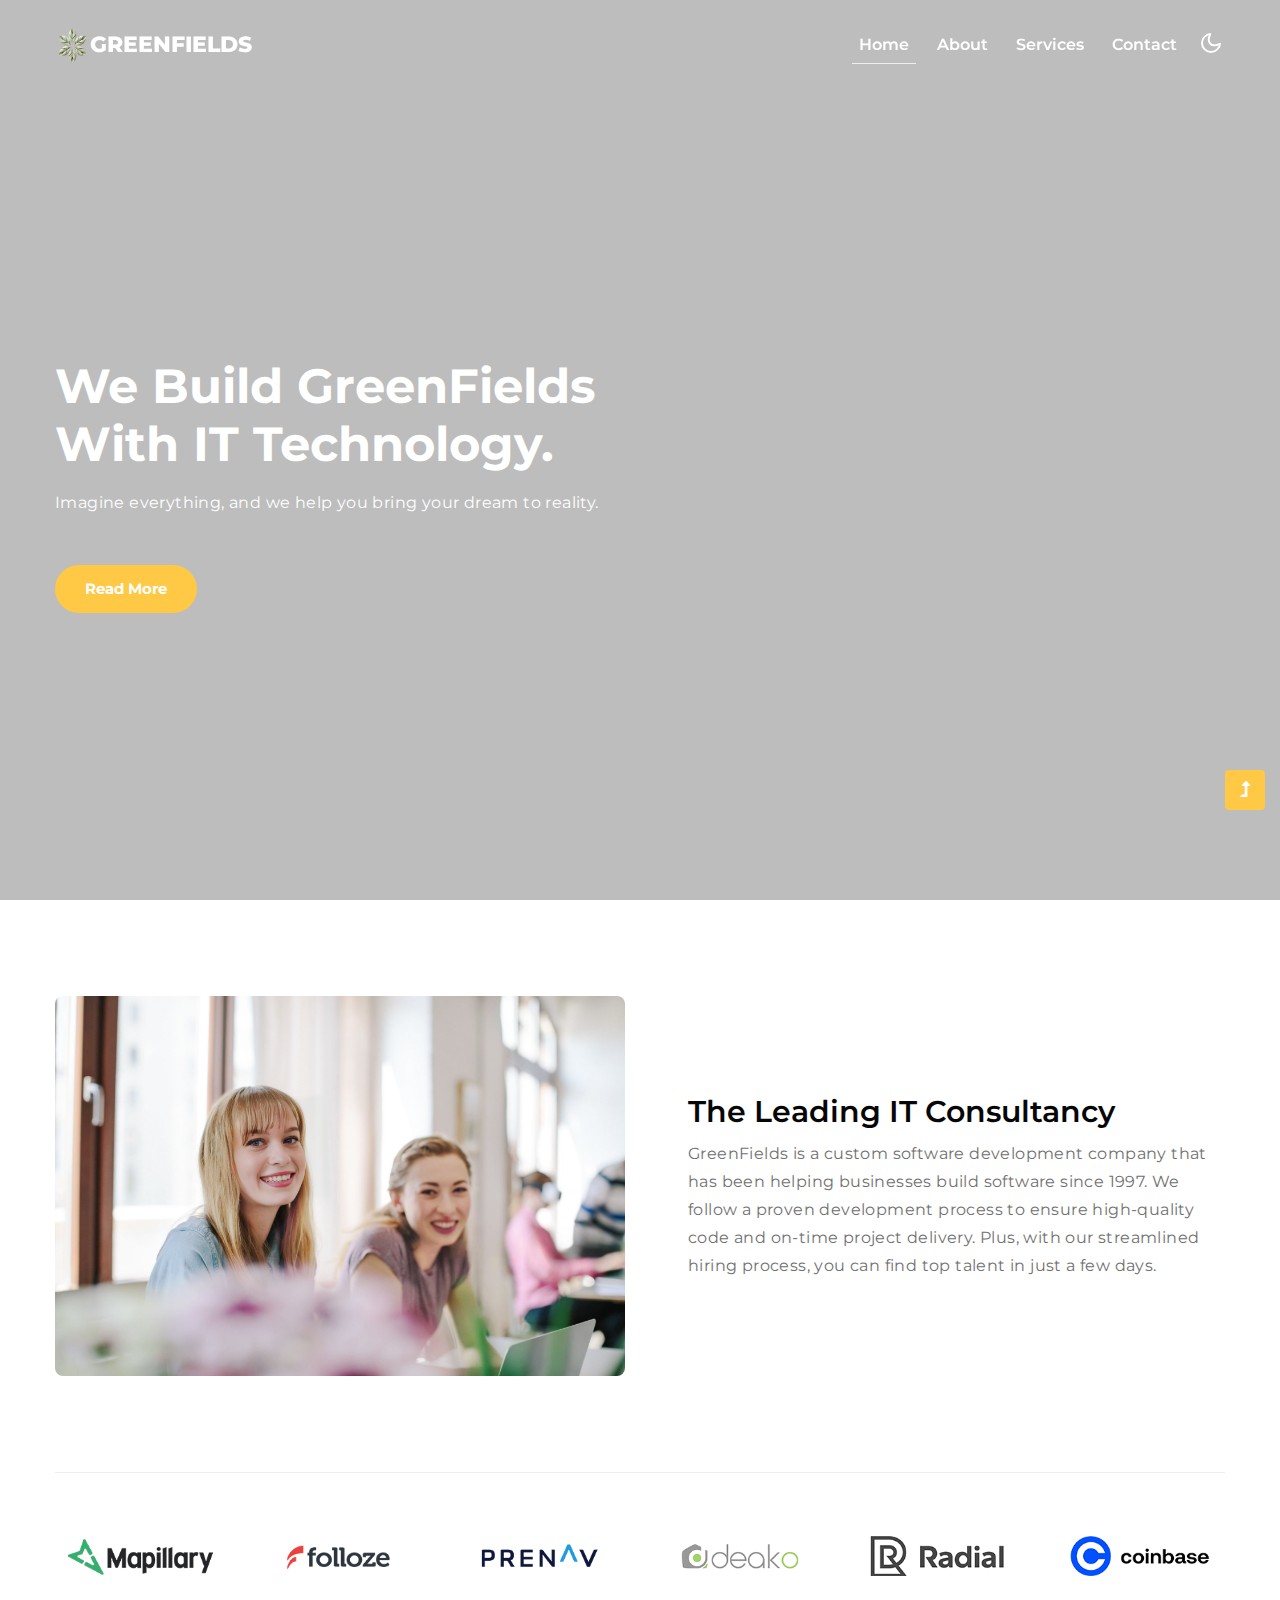
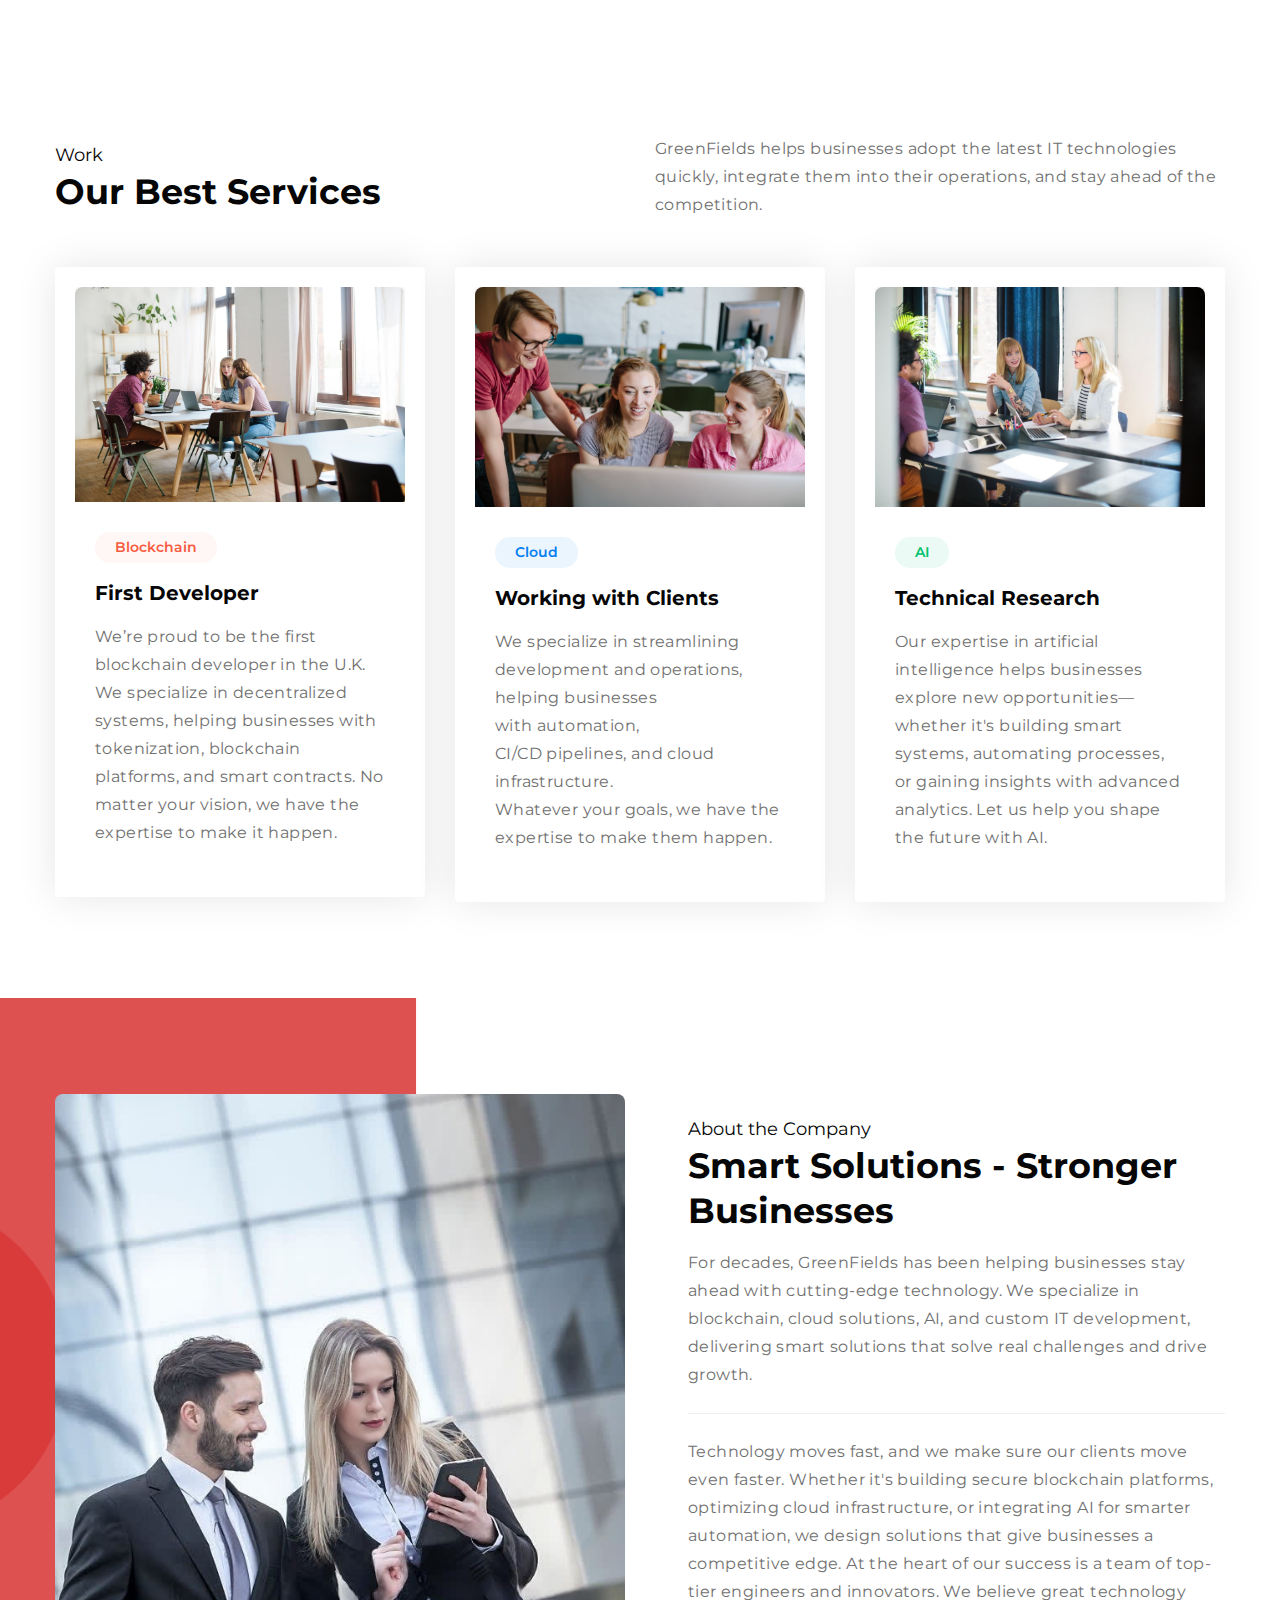
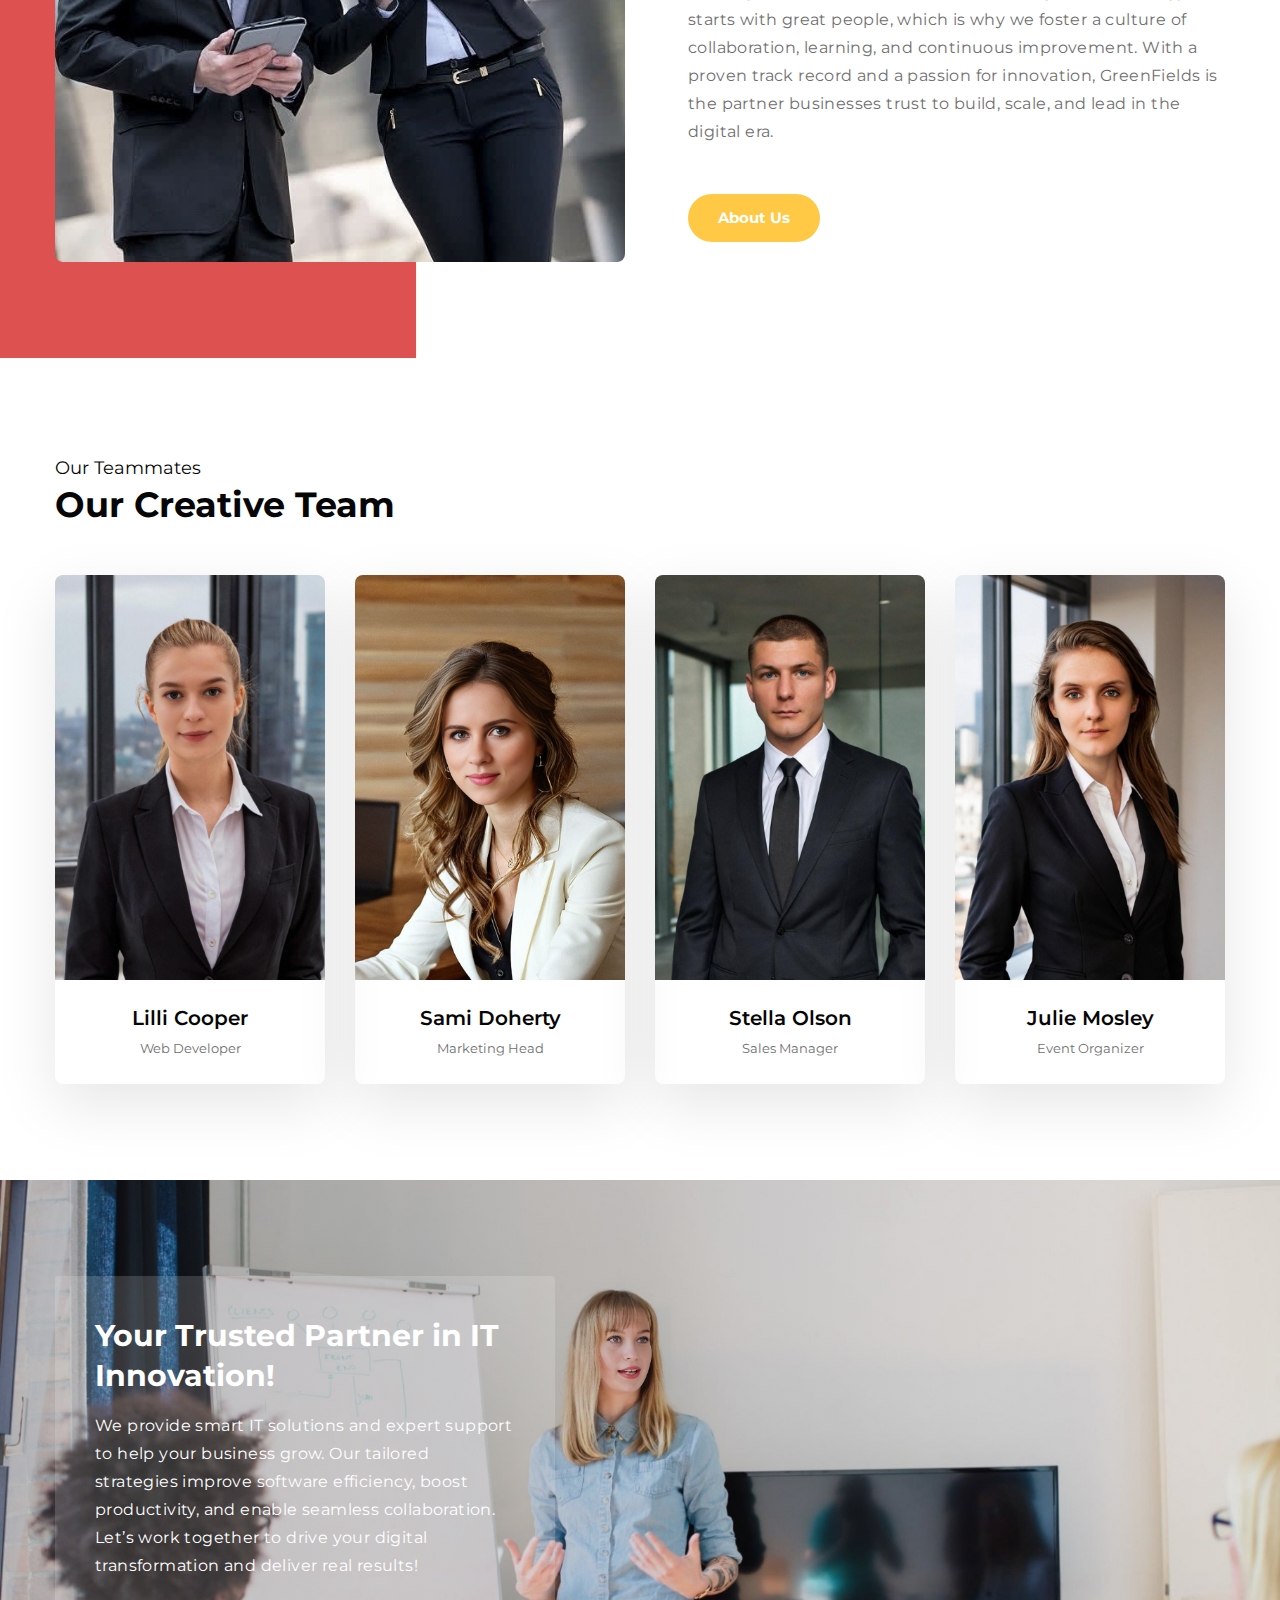
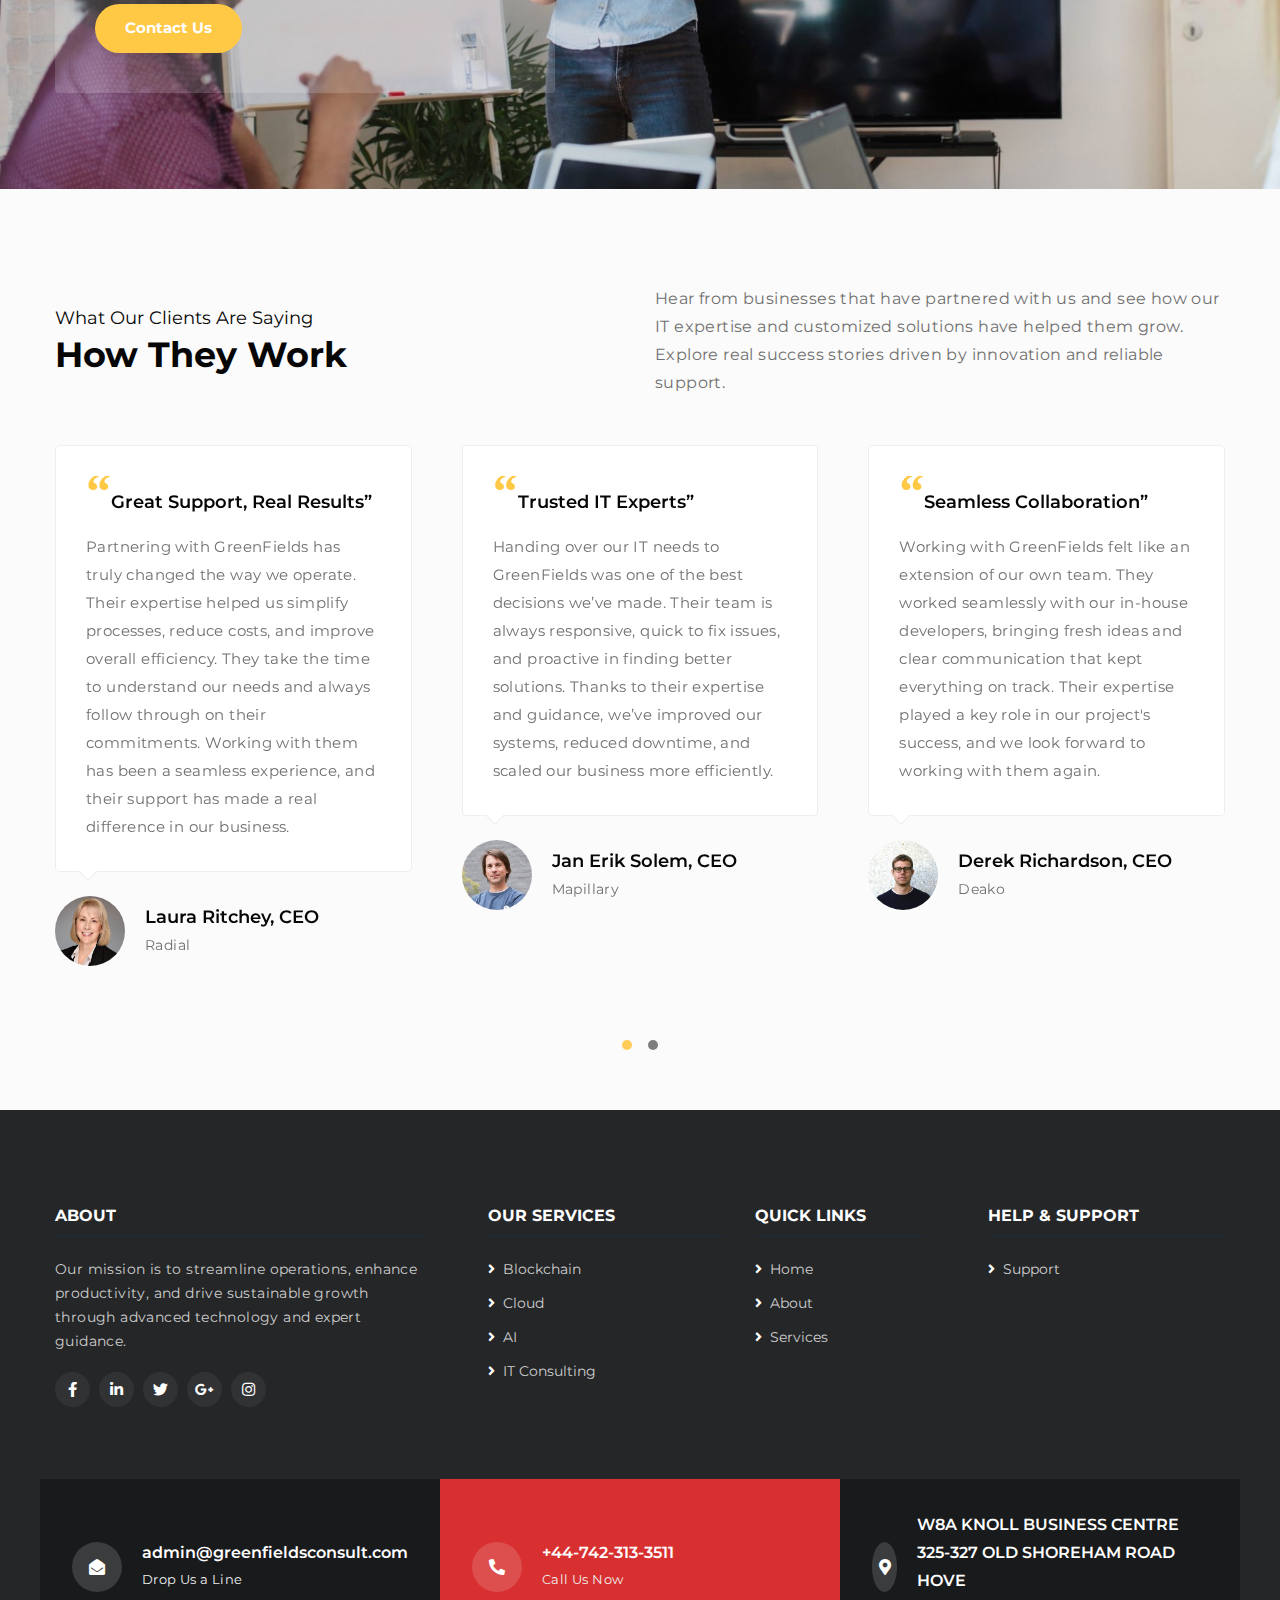
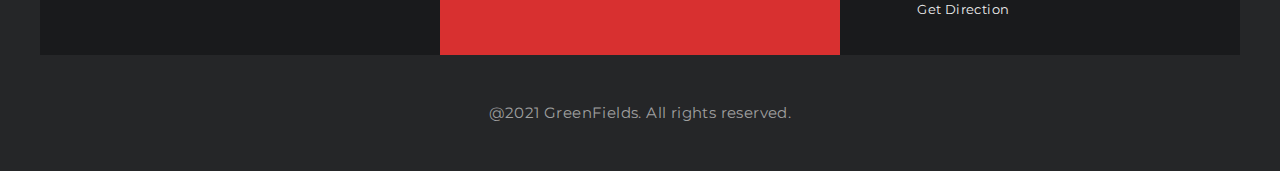
==== commit 9a634a19: "Update_Text_250211" ====
--- a/index.html
+++ b/index.html
@@ -120,8 +120,8 @@
                         <a class="logo" href="index.html">
                             <img src="image-path" alt="Your logo" title="Your logo" style="height:35px;" />
                         </a> -->
-                        <h4>We Grow Technical Trees on GreenFields.</h4>
-                        <p class="mt-3">Imagine everything and we help you with carring your dream to reality. </p>
+                        <h4>We Build GreenFields With IT Technology.</h4>
+                        <p class="mt-3">Imagine everything, and we help you bring your dream to reality.</p>
                         <a href="about.html" class="btn btn-style mt-md-5 mt-4">Read More</a>
                     </div>
                 </div>
@@ -138,11 +138,8 @@
                     <img class="img-fluid img-responsive" src="assets/images/about.jpg" alt=" ">
                 </div>
                 <div class="col-lg-6 about-right-faq align-self pl-lg-5">
-                    <h3 class="title-style">The best IT Consultancy</h3>
-                    <p class="mt-2">GreenFields is a custom software development company that has helped enterprises build software since 1997. By adhering to a proven development flow,
-                        we guarantee excellent code quality and on-scope project delivery. Plus, thanks to our turn-key recruitment process, you can source talents in a matter of days.
-                        </p>
-                    
+                    <h3 class="title-style">The Leading IT Consultancy</h3>
+                    <p class="mt-2">GreenFields is a custom software development company that has been helping businesses build software since 1997. We follow a proven development process to ensure high-quality code and on-time project delivery. Plus, with our streamlined hiring process, you can find top talent in just a few days.</p>
                 </div>
             </div>
         </div>
@@ -183,12 +180,12 @@
         <div class="container py-md-5 py-4">
             <div class="row align-items-center mb-5">
                 <div class="col-md-6 section-heading">
-                    <h5 class="small-title-2">Our Work</h5>
+                    <h5 class="small-title-2">Work</h5>
                     <h3 class="title-style-2">
                         Our Best Services</h3>
                 </div>
                 <div class="col-md-6 section-heading mt-md-0 mt-2">
-                    <p>GreenFields helps businesses improve their technology systems, streamline operations, and implement innovative solutions to meet their goals.</p>
+                    <p>GreenFields helps businesses adopt the latest IT technologies quickly, integrate them into their operations, and stay ahead of the competition.</p>
                 </div>
             </div>
             <div class="row justify-content-center">
@@ -202,8 +199,7 @@
                         <div class="card-body service-details">
                             <span class="label-style">Blockchain</span>
                             <a href="services.html" class="service-heading">First Developer</a>
-                            <p>We're proud to be the first Blockchain developer in the UK. We specialise in decentralised systems, helping businesses with tokenisation, 
-                                blockchain platforms, and smart contracts. Whatever your vision, we have the expertise to bring it to life.</p>
+                            <p>We’re proud to be the first blockchain developer in the U.K. We specialize in decentralized systems, helping businesses with tokenization, blockchain platforms, and smart contracts. No matter your vision, we have the expertise to make it happen.</p>
                         </div>
                     </div>
                 </div>
@@ -216,9 +212,8 @@
                         </div>
                         <div class="card-body service-details">
                             <span class="label-style label-style-2">Cloud</span>
-                            <a href="services.html" class="service-heading">Corporate with clients</a>
-                            <p>We specialise in streamlining development and operations, helping businesses with automation, CI/CD pipelines, 
-                                and cloud infrastructure. Whatever your goals, we have the expertise to make them happen.</p>
+                            <a href="services.html" class="service-heading">Working with Clients</a>
+                            <p>We specialize in streamlining development and operations, helping businesses<br> with automation, <br>CI/CD pipelines, and cloud infrastructure. <br>Whatever your goals, we have the expertise to make them happen.</p>
                         </div>
                     </div>
                 </div>
@@ -232,8 +227,7 @@
                         <div class="card-body service-details">
                             <span class="label-style label-style-3">AI</span>
                             <a href="services.html" class="service-heading">Technical Research</a>
-                            <p>Our expertise in artificial intelligence helps businesses unlock new possibilities, 
-                                from building intelligent systems to automating processes and uncovering insights through advanced analytics. Let us help you shape the future with AI.</p>
+                            <p>Our expertise in artificial intelligence helps businesses explore new opportunities—whether it's building smart systems, automating processes, or gaining insights with advanced analytics. Let us help you shape the future with AI.</p>
                         </div>
                     </div>
                 </div>
@@ -247,17 +241,17 @@
         <div class="container py-lg-5 py-sm-4">
             <div class="row align-items-center">
                 <div class="col-lg-6 content-image order-lg-first order-last">
-                    <a href="#image"><img src="assets/images/img2.jpg" class="img-responsive" alt="content-photo"></a>
+                    <img src="assets/images/img2.jpg" class="img-responsive" alt="content-photo">
                 </div>
                 <div class="col-lg-6 col-md-10 mx-auto content-right mb-lg-0 mb-5 pl-lg-5 order-lg-last order-first">
                     <h5 class="small-title-2">About the Company</h5>
-                    <h3 class="title-style-2">Creative Solutions</h3>
-                    <p class="my-3">GreenFields is a strategic partner for businesses, leveraging expertise to craft creative, cutting-edge technology solutions that address complex challenges, 
-                        streamline operations, and unlock new opportunities for innovation and growth in a rapidly evolving digital landscape.</p>
-                    <p class="border-top-w3l pt-4 mt-4">GreenFields is helping businesses navigate the complexities of modern technology. By understanding unique business needs, 
-                        it designs and implements creative, cutting-edge solutions that address challenges and drive efficiency. These consultancies specialize in crafting tailored strategies that optimize operations, 
-                        enhance productivity, and foster innovation. With expertise in emerging technologies and a focus on growth, they empower organizations to adapt and thrive in an ever-evolving digital landscape</p>
-                        
+                    <h3 class="title-style-2">Smart Solutions - Stronger Businesses</h3>
+                    <p class="my-3">For decades, GreenFields has been helping businesses stay ahead with cutting-edge technology. We specialize in blockchain, cloud solutions, AI, and custom IT development, delivering smart solutions that solve real challenges and drive growth.</p>
+                    <p class="border-top-w3l pt-4 mt-4">Technology moves fast, and we make sure our clients move even faster. Whether it's building secure blockchain platforms, optimizing cloud infrastructure, or integrating AI for smarter automation, we design solutions that give businesses a competitive edge.
+                        At the heart of our success is a team of top-tier engineers and innovators. We believe great technology starts with great people, which is why we foster a culture of collaboration, learning, and continuous improvement.
+                        With a proven track record and a passion for innovation, GreenFields is the partner businesses trust to build, scale, and lead in the digital era.
+                    </p>
+                    <a href="about.html" class="btn btn-style mt-md-5 mt-4">About Us</a>
                     <!--
                     <a href="#small-dialog" class="popup-with-zoom-anim d-flex align-items-center mt-md-5 mt-4">
                         <span class="video-play-icon mr-3">
@@ -271,6 +265,12 @@
                             allow="autoplay; fullscreen" allowfullscreen></iframe>
                     </div>
                     -->
+                </div>
+            </div>
+            <div class="row align-items-center">
+                <div class="col-lg-6 content-image order-lg-first order-last">
+                </div>
+                <div class="col-lg-6 col-md-10 mx-auto content-right mb-lg-0 mb-5 pl-lg-5 order-lg-last order-first">
                 </div>
             </div>
         </div>
@@ -409,9 +409,8 @@
         <div class="container py-md-5 py-4">
             <div class="welcome-left">
                 <h3 class="title-w3l">Your Trusted Partner in IT Innovation!</h3>
-                <p class="mt-3 text-white">We deliver cutting-edge IT solutions and expert support to empower your business. Our customized strategies focus on optimizing software operations, 
-                    enhancing productivity, and fostering seamless collaboration. Partner with us to drive your digital transformation and achieve exceptional results!</p>
-                <a href="contact.html" class="btn btn-style mt-4">Contact Us.</a>
+                <p class="mt-3 text-white">We provide smart IT solutions and expert support to help your business grow. Our tailored strategies improve software efficiency, boost productivity, and enable seamless collaboration. Let’s work together to drive your digital transformation and deliver real results!</p>
+                <a href="contact.html" class="btn btn-style mt-4">Contact Us</a>
             </div>
         </div>
     </section>
@@ -423,11 +422,10 @@
             <div class="row align-items-center mb-5">
                 <div class="col-md-6 section-heading">
                     <h5 class="small-title-2">What Our Clients Are Saying</h5>
-                    <h3 class="title-style-2">What People Say</h3>
+                    <h3 class="title-style-2">How They Work</h3>
                 </div>
                 <div class="col-md-6 section-heading mt-md-0 mt-2">
-                    <p>Hear from our valued clients about how our IT expertise and tailored strategies have transformed their businesses. 
-                        Discover the success stories we've helped create with innovative solutions and reliable support.</p>
+                    <p>Hear from businesses that have partnered with us and see how our IT expertise and customized solutions have helped them grow. Explore real success stories driven by innovation and reliable support.</p>
                 </div>
             </div>
             <div id="owl-demo2" class="owl-carousel owl-theme pb-5">
@@ -435,9 +433,9 @@
                     <div class="testimonial-content">
                         <div class="testimonial">
                             <blockquote>
-                                <q>Exceptional Support and Results!</q>
+                                <q>Great Support, Real Results</q>
                             </blockquote>
-                            <p>Our partnership with GreenFields has been a game-changer. Their expertise streamlined our operations, saving us time and money while increasing efficiency. They truly understand our needs and deliver on every promise.</p>
+                            <p>Partnering with GreenFields has truly changed the way we operate. Their expertise helped us simplify processes, reduce costs, and improve overall efficiency. They take the time to understand our needs and always follow through on their commitments. Working with them has been a seamless experience, and their support has made a real difference in our business.</p>
                         </div>
                         <div class="bottom-info mt-4">
                             <a class="comment-img" href="#url"><img src="assets/images/testi1.jpg"
@@ -453,9 +451,9 @@
                     <div class="testimonial-content">
                         <div class="testimonial">
                             <blockquote>
-                                <q>Highly Reliable IT Experts</q>
+                                <q>Trusted IT Experts</q>
                             </blockquote>
-                            <p>Outsourcing our IT needs to GreenFields was the best decision we made. Their team is always available, quick to resolve issues, and proactive in suggesting improvements. We’ve seen significant growth thanks to their insights.</p>
+                            <p>Handing over our IT needs to GreenFields was one of the best decisions we’ve made. Their team is always responsive, quick to fix issues, and proactive in finding better solutions. Thanks to their expertise and guidance, we’ve improved our systems, reduced downtime, and scaled our business more efficiently.</p>
                         </div>
                         <div class="bottom-info mt-4">
                             <a class="comment-img" href="#url"><img src="assets/images/testi2.jpg"
@@ -471,9 +469,9 @@
                     <div class="testimonial-content">
                         <div class="testimonial">
                             <blockquote>
-                                <q>Transformative Software Solutions</q>
+                                <q>Seamless Collaboration</q>
                             </blockquote>
-                            <p>GreenFields developed a custom software solution for our team that revolutionized our workflow. Their attention to detail and ability to deliver on time were outstanding. Highly recommended!</p>
+                            <p>Working with GreenFields felt like an extension of our own team. They worked seamlessly with our in-house developers, bringing fresh ideas and clear communication that kept everything on track. Their expertise played a key role in our project's success, and we look forward to working with them again.</p>
                         </div>
                         <div class="bottom-info mt-4">
                             <a class="comment-img" href="#url"><img src="assets/images/testi3.jpg"
@@ -489,9 +487,9 @@
                     <div class="testimonial-content">
                         <div class="testimonial">
                             <blockquote>
-                                <q>Collaboration at Its Best</q>
+                                <q>Game-Changing Software</q>
                             </blockquote>
-                            <p>The team at GreenFields collaborated seamlessly with our in-house developers. Their innovative approach and clear communication made our project a success. We’re excited to work with them again!</p>
+                            <p>GreenFields built a custom software solution that completely transformed how we work. Their attention to detail, smooth execution, and on-time delivery made the entire process seamless. The impact on our efficiency has been incredible—we couldn’t be happier with the results. Highly recommended!</p>
                         </div>
                         <div class="bottom-info mt-4">
                             <a class="comment-img" href="#url"><img src="assets/images/testi4.jpg"
@@ -646,11 +644,11 @@
                     <ul>
                         <li><a href="services.html"><span class="fas fa-angle-right mr-2"></span>Blockchain</a>
                         </li>
-                        <li><a href="services.html"><span class="fas fa-angle-right mr-2"></span>IT Consulting</a>
-                        </li>
                         <li><a href="services.html"><span class="fas fa-angle-right mr-2"></span>Cloud</a>
                         </li>
                         <li><a href="services.html"><span class="fas fa-angle-right mr-2"></span>AI
+                        </li>
+                        <li><a href="services.html"><span class="fas fa-angle-right mr-2"></span>IT Consulting</a>
                         </li>
                     </ul>
                 </div>
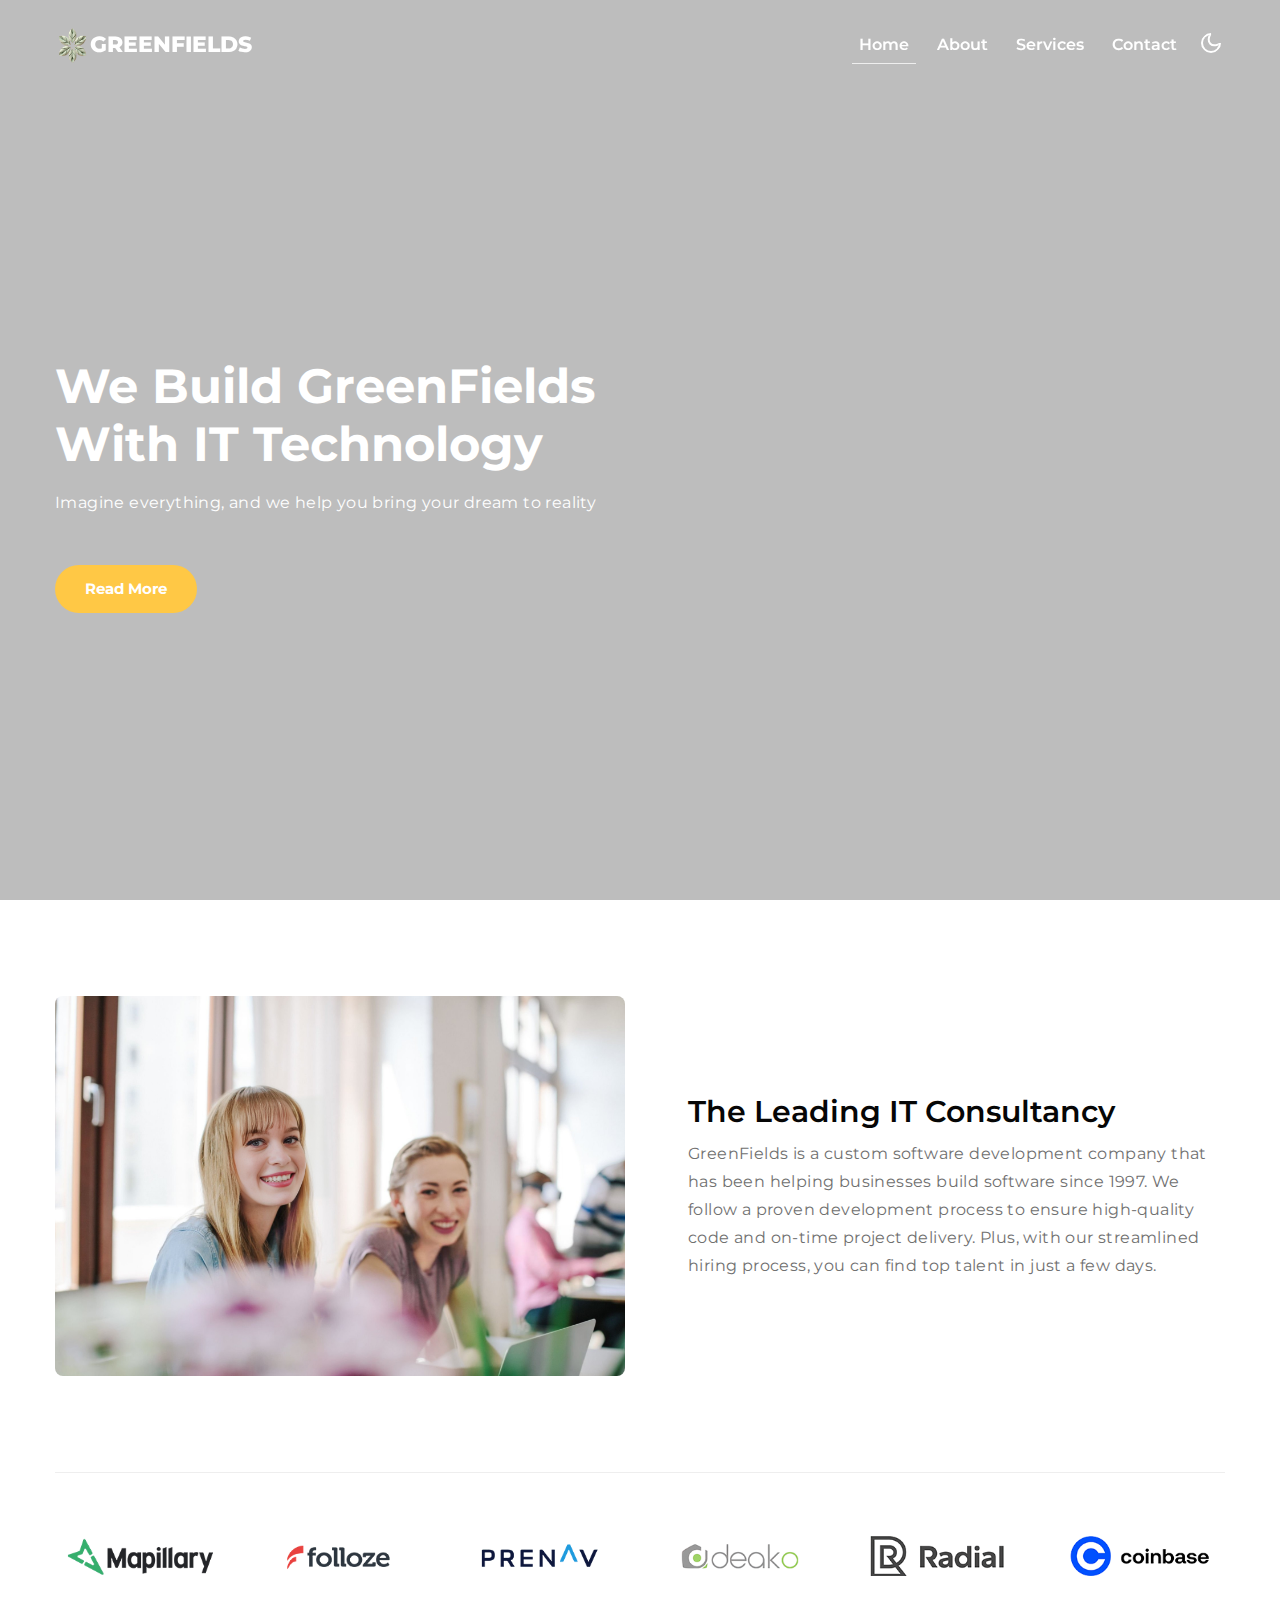
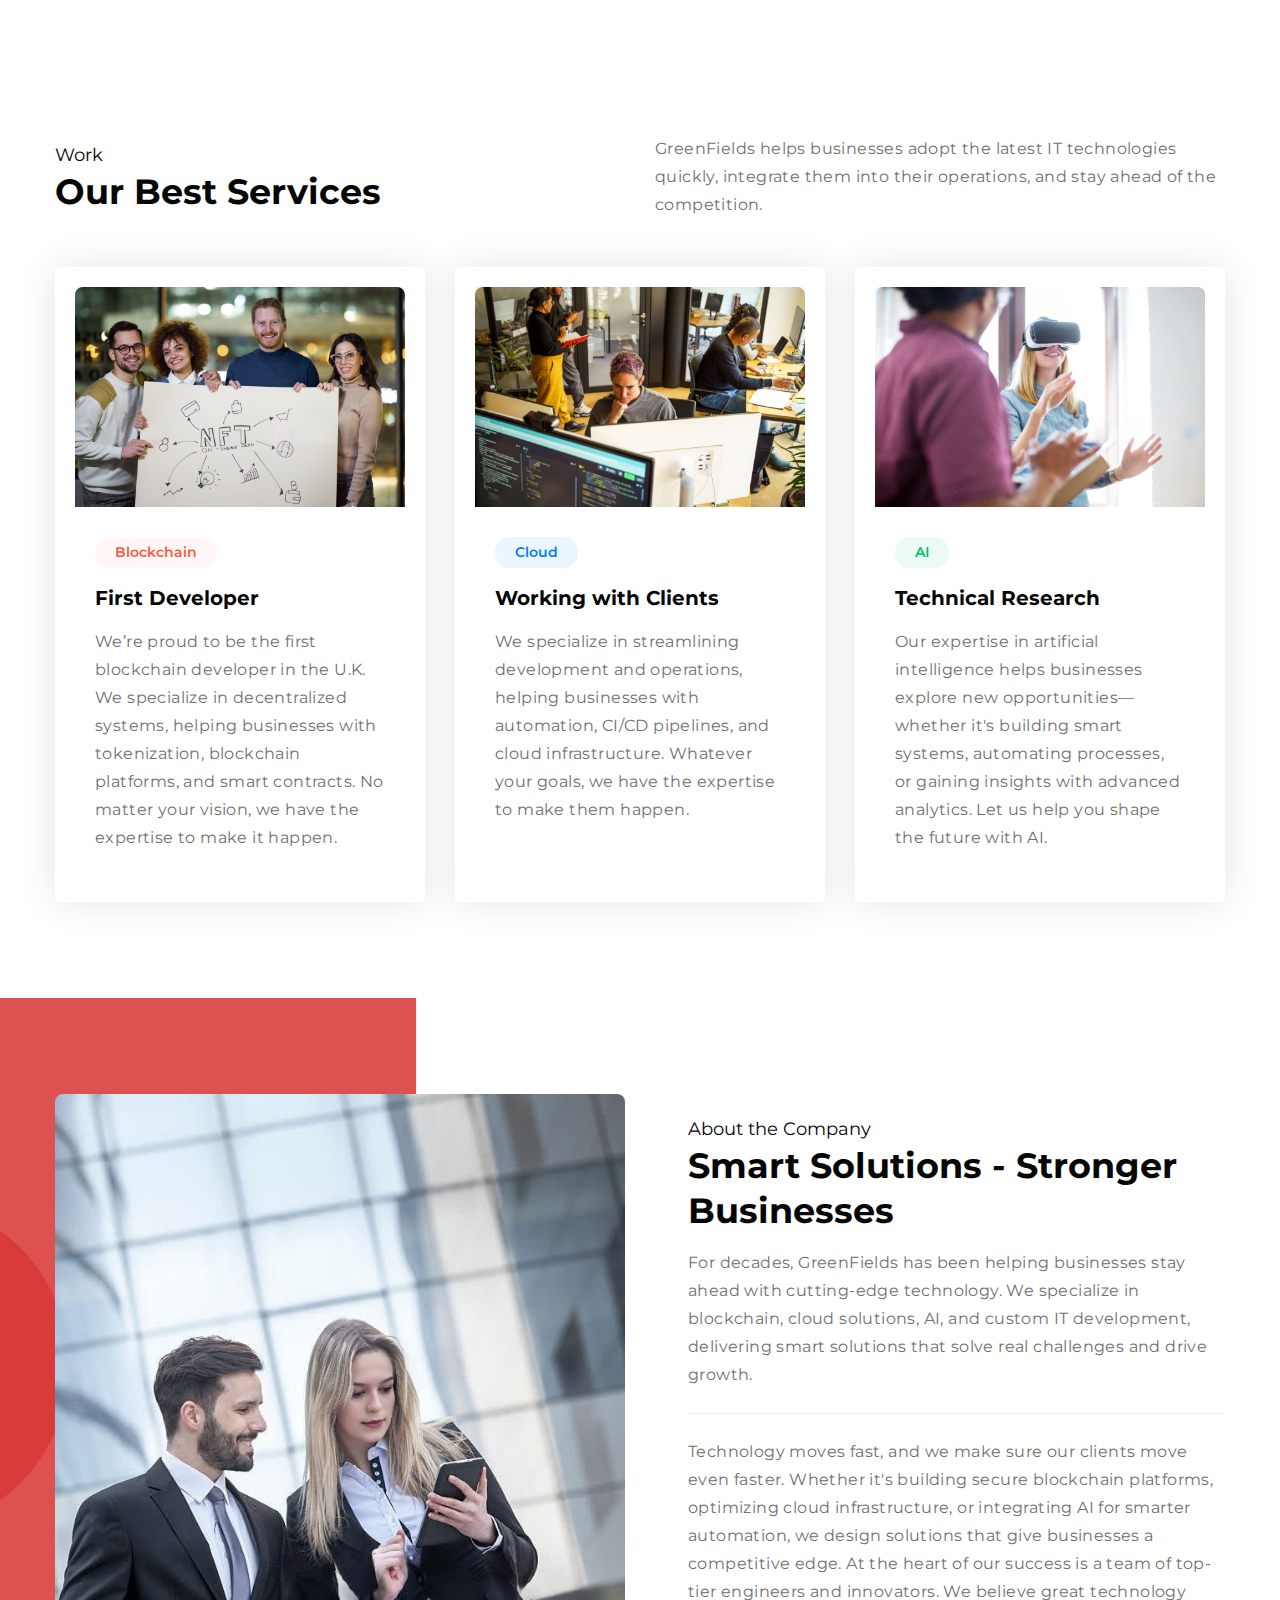
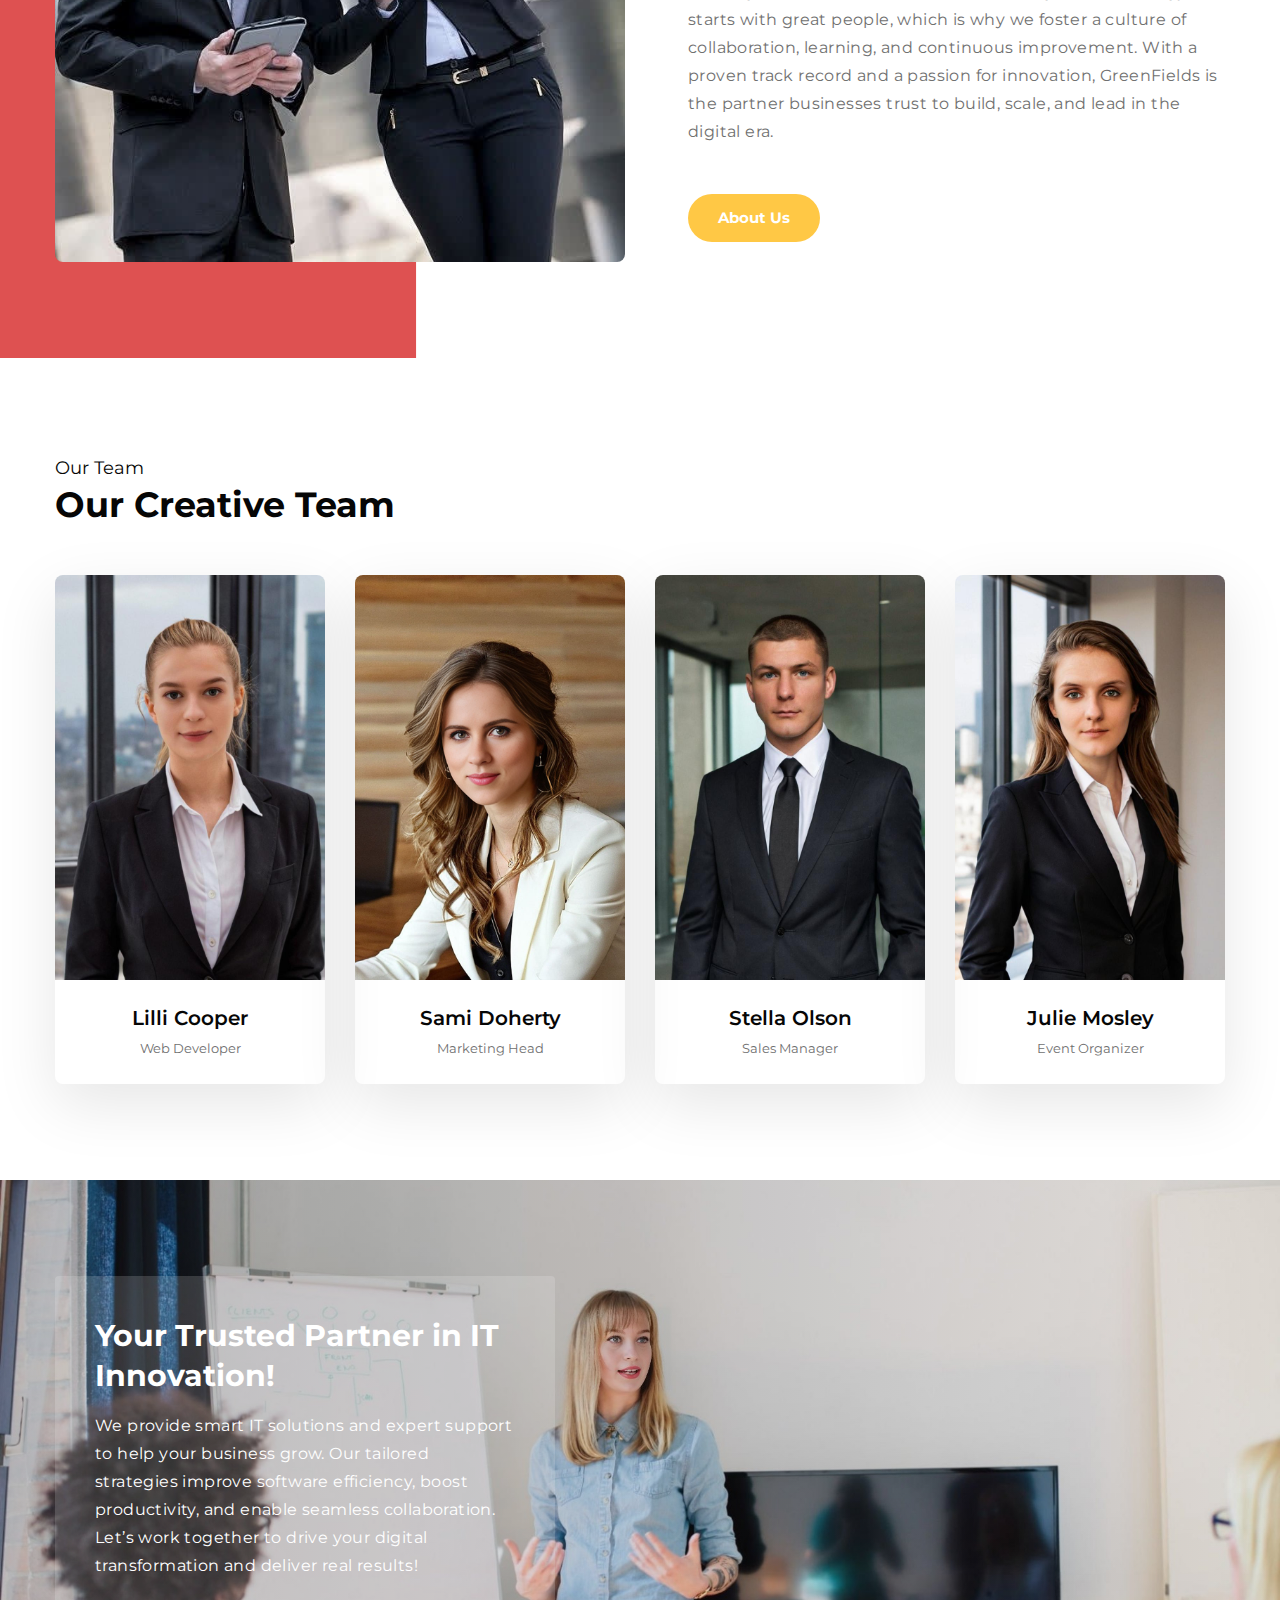
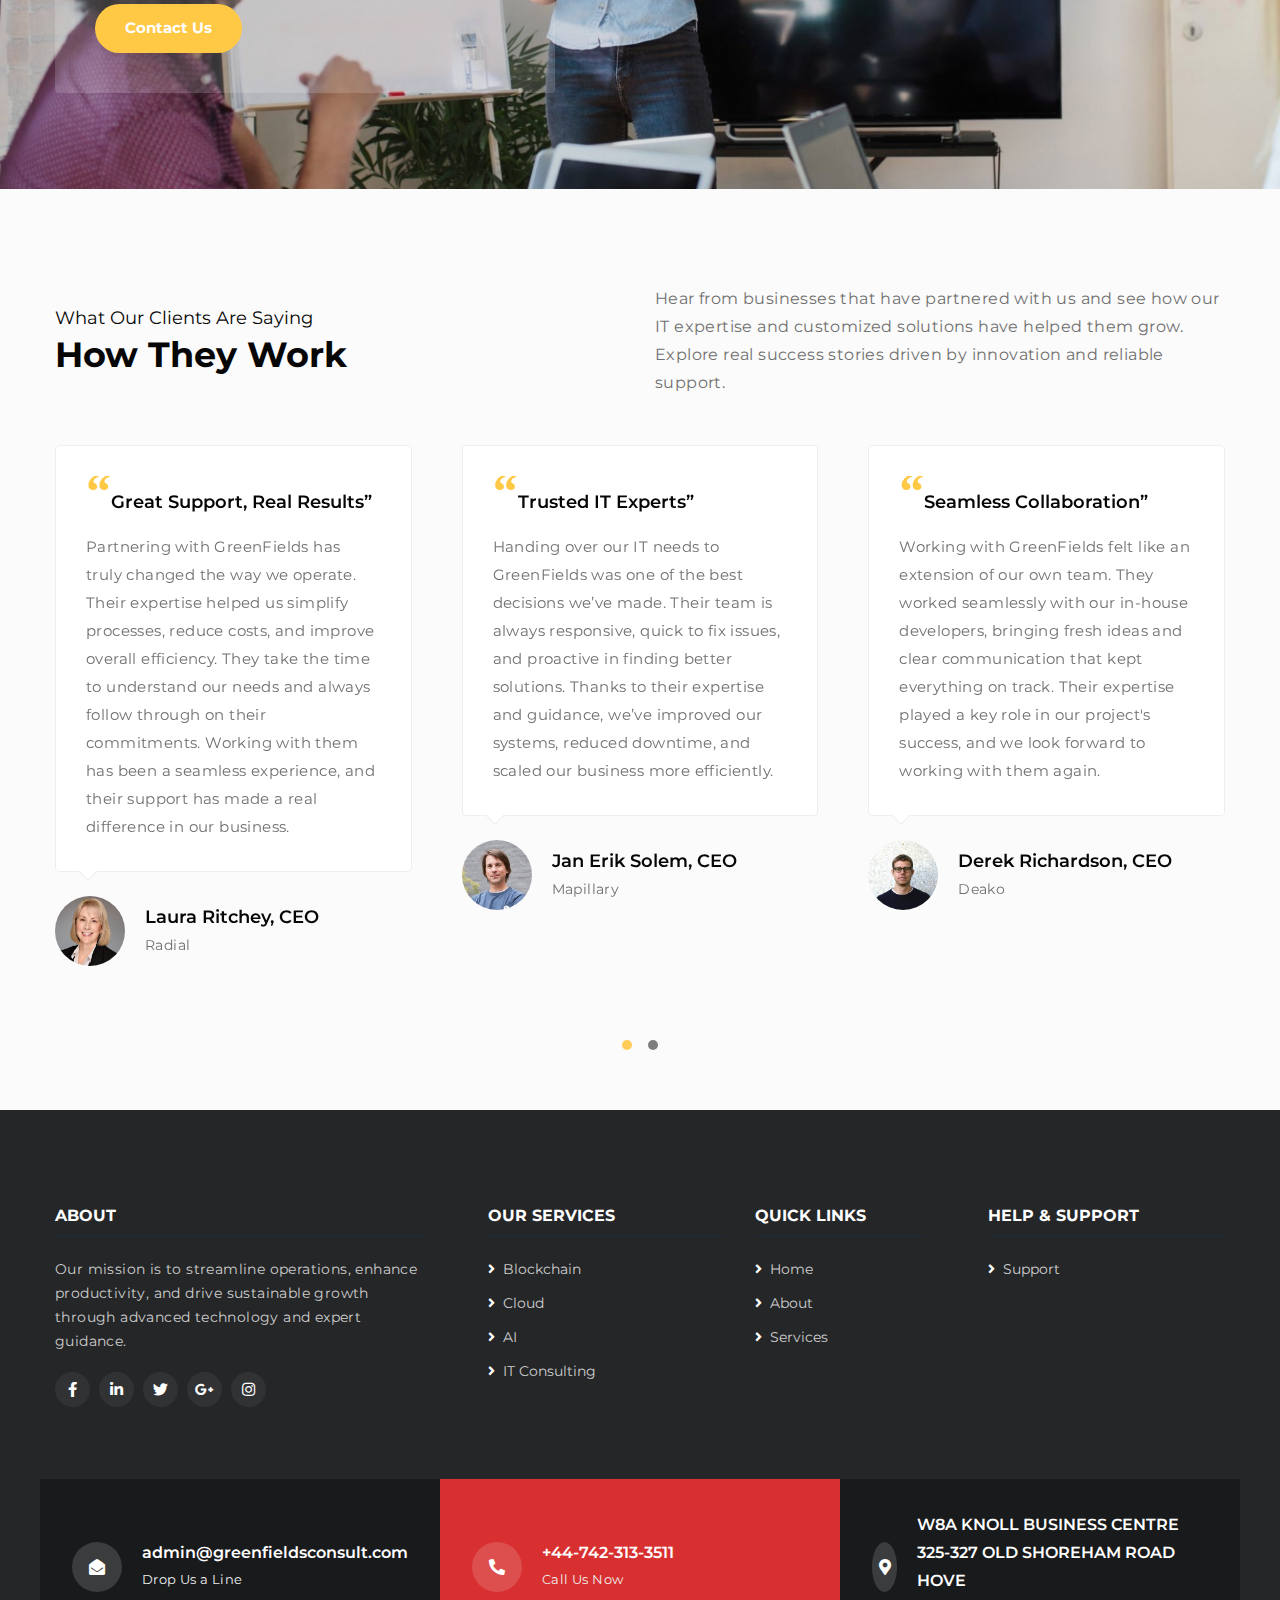
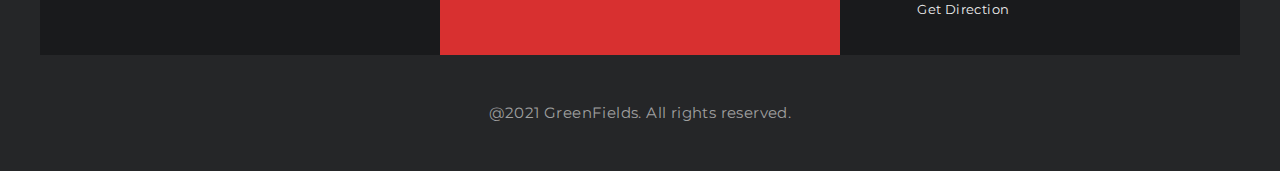
==== commit 981c7afc: "Change_photo_250213" ====
--- a/index.html
+++ b/index.html
@@ -120,8 +120,8 @@
                         <a class="logo" href="index.html">
                             <img src="image-path" alt="Your logo" title="Your logo" style="height:35px;" />
                         </a> -->
-                        <h4>We Build GreenFields With IT Technology.</h4>
-                        <p class="mt-3">Imagine everything, and we help you bring your dream to reality.</p>
+                        <h4>We Build GreenFields With IT Technology</h4>
+                        <p class="mt-3">Imagine everything, and we help you bring your dream to reality</p>
                         <a href="about.html" class="btn btn-style mt-md-5 mt-4">Read More</a>
                     </div>
                 </div>
@@ -190,10 +190,10 @@
             </div>
             <div class="row justify-content-center">
                 <div class="col-lg-4 col-md-6 item">
-                    <div class="card">
+                    <div class="card" style="height: 100%;">
                         <div class="card-header p-0 position-relative border-0">
                             <a href="services.html">
-                                <img class="d-block img-responsive" src="assets/images/s4.jpg" alt="card-image">
+                                <img class="d-block img-responsive" src="assets/images/s1.jpg" alt="card-image">
                             </a>
                         </div>
                         <div class="card-body service-details">
@@ -204,24 +204,24 @@
                     </div>
                 </div>
                 <div class="col-lg-4 col-md-6 mt-md-0 mt-4">
-                    <div class="card">
+                    <div class="card" style="height: 100%;">
                         <div class="card-header p-0 position-relative border-0">
                             <a href="services.html">
-                                <img class="d-block img-responsive" src="assets/images/s5.jpg" alt="card-image">
+                                <img class="d-block img-responsive" src="assets/images/s2.jpg" alt="card-image">
                             </a>
                         </div>
                         <div class="card-body service-details">
                             <span class="label-style label-style-2">Cloud</span>
                             <a href="services.html" class="service-heading">Working with Clients</a>
-                            <p>We specialize in streamlining development and operations, helping businesses<br> with automation, <br>CI/CD pipelines, and cloud infrastructure. <br>Whatever your goals, we have the expertise to make them happen.</p>
+                            <p>We specialize in streamlining development and operations, helping businesses with automation, CI/CD pipelines, and cloud infrastructure. Whatever your goals, we have the expertise to make them happen.</p>
                         </div>
                     </div>
                 </div>
                 <div class="col-lg-4 col-md-6 mt-lg-0 mt-4">
-                    <div class="card">
+                    <div class="card" style="height: 100%;">
                         <div class="card-header p-0 position-relative border-0">
                             <a href="services.html">
-                                <img class="d-block img-responsive" src="assets/images/s2.jpg" alt="card-image">
+                                <img class="d-block img-responsive" src="assets/images/s3.jpg" alt="card-image">
                             </a>
                         </div>
                         <div class="card-body service-details">
@@ -282,7 +282,7 @@
         <div class="container py-md-5 py-4">
             <div class="row align-items-center mb-5">
                 <div class="col-md-6 section-heading">
-                    <h5 class="small-title-2">Our Teammates </h5>
+                    <h5 class="small-title-2">Our Team </h5>
                     <h3 class="title-style-2">Our Creative Team</h3>
                 </div>
                 <div class="col-md-6 section-heading mt-md-0 mt-2">
@@ -400,6 +400,118 @@
                     </div>
                 </div>
             </div>
+            <!--
+            <div class="row align-items-center mb-5">
+                <div class="col-md-6 section-heading mt-md-0 mt-2">
+                </div>
+            </div>
+            <div class="row text-center">
+                <div class="col-lg-3 col-sm-6">
+                    <div class="team-block-single">
+                        <div class="team-grids">
+                            <a href="#team-single">
+                                <img src="assets/images/team3.jpg" class="img-fluid" alt="">
+                                <div class="team-info">
+                                    <div class="social-icons-section">
+                                        <a class="fac" href="#facebook">
+                                            <span class="fab fa-facebook-f"></span>
+                                        </a>
+                                        <a class="twitter mx-2" href="#twitter">
+                                            <span class="fab fa-twitter"></span>
+                                        </a>
+                                        <a class="google" href="#google-plus">
+                                            <span class="fab fa-google-plus-g"></span>
+                                        </a>
+                                    </div>
+                                </div>
+                            </a>
+                        </div>
+                        <div class="team-bottom-block p-4">
+                            <h5 class="member mb-1"><a href="#team">Lilli Cooper</a></h5>
+                            <small>Web Developer</small>
+                        </div>
+                    </div>
+                </div>
+                <div class="col-lg-3 col-sm-6 mt-sm-0 mt-4">
+                    <div class="team-block-single">
+                        <div class="team-grids">
+                            <a href="#team-single">
+                                <img src="assets/images/team2.jpg" class="img-fluid" alt="">
+                                <div class="team-info">
+                                    <div class="social-icons-section">
+                                        <a class="fac" href="#facebook">
+                                            <span class="fab fa-facebook-f"></span>
+                                        </a>
+                                        <a class="twitter mx-2" href="#twitter">
+                                            <span class="fab fa-twitter"></span>
+                                        </a>
+                                        <a class="google" href="#google-plus">
+                                            <span class="fab fa-google-plus-g"></span>
+                                        </a>
+                                    </div>
+                                </div>
+                            </a>
+                        </div>
+                        <div class="team-bottom-block p-4">
+                            <h5 class="member mb-1 active"><a href="#team">Sami Doherty</a></h5>
+                            <small>Marketing Head</small>
+                        </div>
+                    </div>
+                </div>
+                <div class="col-lg-3 col-sm-6 mt-lg-0 mt-4">
+                    <div class="team-block-single">
+                        <div class="team-grids">
+                            <a href="#team-single">
+                                <img src="assets/images/team4.jpg" class="img-fluid" alt="">
+                                <div class="team-info">
+                                    <div class="social-icons-section">
+                                        <a class="fac" href="#facebook">
+                                            <span class="fab fa-facebook-f"></span>
+                                        </a>
+                                        <a class="twitter mx-2" href="#twitter">
+                                            <span class="fab fa-twitter"></span>
+                                        </a>
+                                        <a class="google" href="#google-plus">
+                                            <span class="fab fa-google-plus-g"></span>
+                                        </a>
+                                    </div>
+                                </div>
+                            </a>
+                        </div>
+                        <div class="team-bottom-block p-4">
+                            <h5 class="member mb-1"><a href="#team">Stella Olson</a></h5>
+                            <small>Sales Manager</small>
+                        </div>
+                    </div>
+                </div>
+                <div class="col-lg-3 col-sm-6 mt-lg-0 mt-4">
+                    <div class="team-block-single">
+                        <div class="team-grids">
+                            <a href="#team-single">
+                                <img src="assets/images/team1.jpg" class="img-fluid" alt="">
+                                <div class="team-info">
+                                    <div class="social-icons-section">
+                                        <a class="fac" href="#facebook">
+                                            <span class="fab fa-facebook-f"></span>
+                                        </a>
+                                        <a class="twitter mx-2" href="#twitter">
+                                            <span class="fab fa-twitter"></span>
+                                        </a>
+                                        <a class="google" href="#google-plus">
+                                            <span class="fab fa-google-plus-g"></span>
+                                        </a>
+                                    </div>
+                                </div>
+                            </a>
+                        </div>
+                        <div class="team-bottom-block p-4">
+                            <h5 class="member mb-1"><a href="#team">Julie Mosley</a></h5>
+                            <small>Event Organizer</small>
+                        </div>
+                    </div>
+                </div>
+            </div>
+            -->
         </div>
     </section>
     <!-- //team setion -->
@@ -430,7 +542,7 @@
             </div>
             <div id="owl-demo2" class="owl-carousel owl-theme pb-5">
                 <div class="item">
-                    <div class="testimonial-content">
+                    <div class="testimonial-content" style="height: 100%;">
                         <div class="testimonial">
                             <blockquote>
                                 <q>Great Support, Real Results</q>
@@ -447,9 +559,9 @@
                         </div>
                     </div>
                 </div>
-                <div class="item">
-                    <div class="testimonial-content">
-                        <div class="testimonial">
+                <div class="item" style="height: 100%;">
+                    <div class="testimonial-content" style="height: 100%;">
+                        <div class="testimonial" style="height: 100%;">
                             <blockquote>
                                 <q>Trusted IT Experts</q>
                             </blockquote>
@@ -716,7 +828,7 @@
 
     <!-- Js scripts -->
     <!-- move top -->
-    <button onclick="topFunction()" id="movetop" title="Go to top">
+    <button onclick="topFunction()" id="movetop" title="Go to top" style="display: none;">
         <span class="fas fa-level-up-alt" aria-hidden="true"></span>
     </button>
     <script>
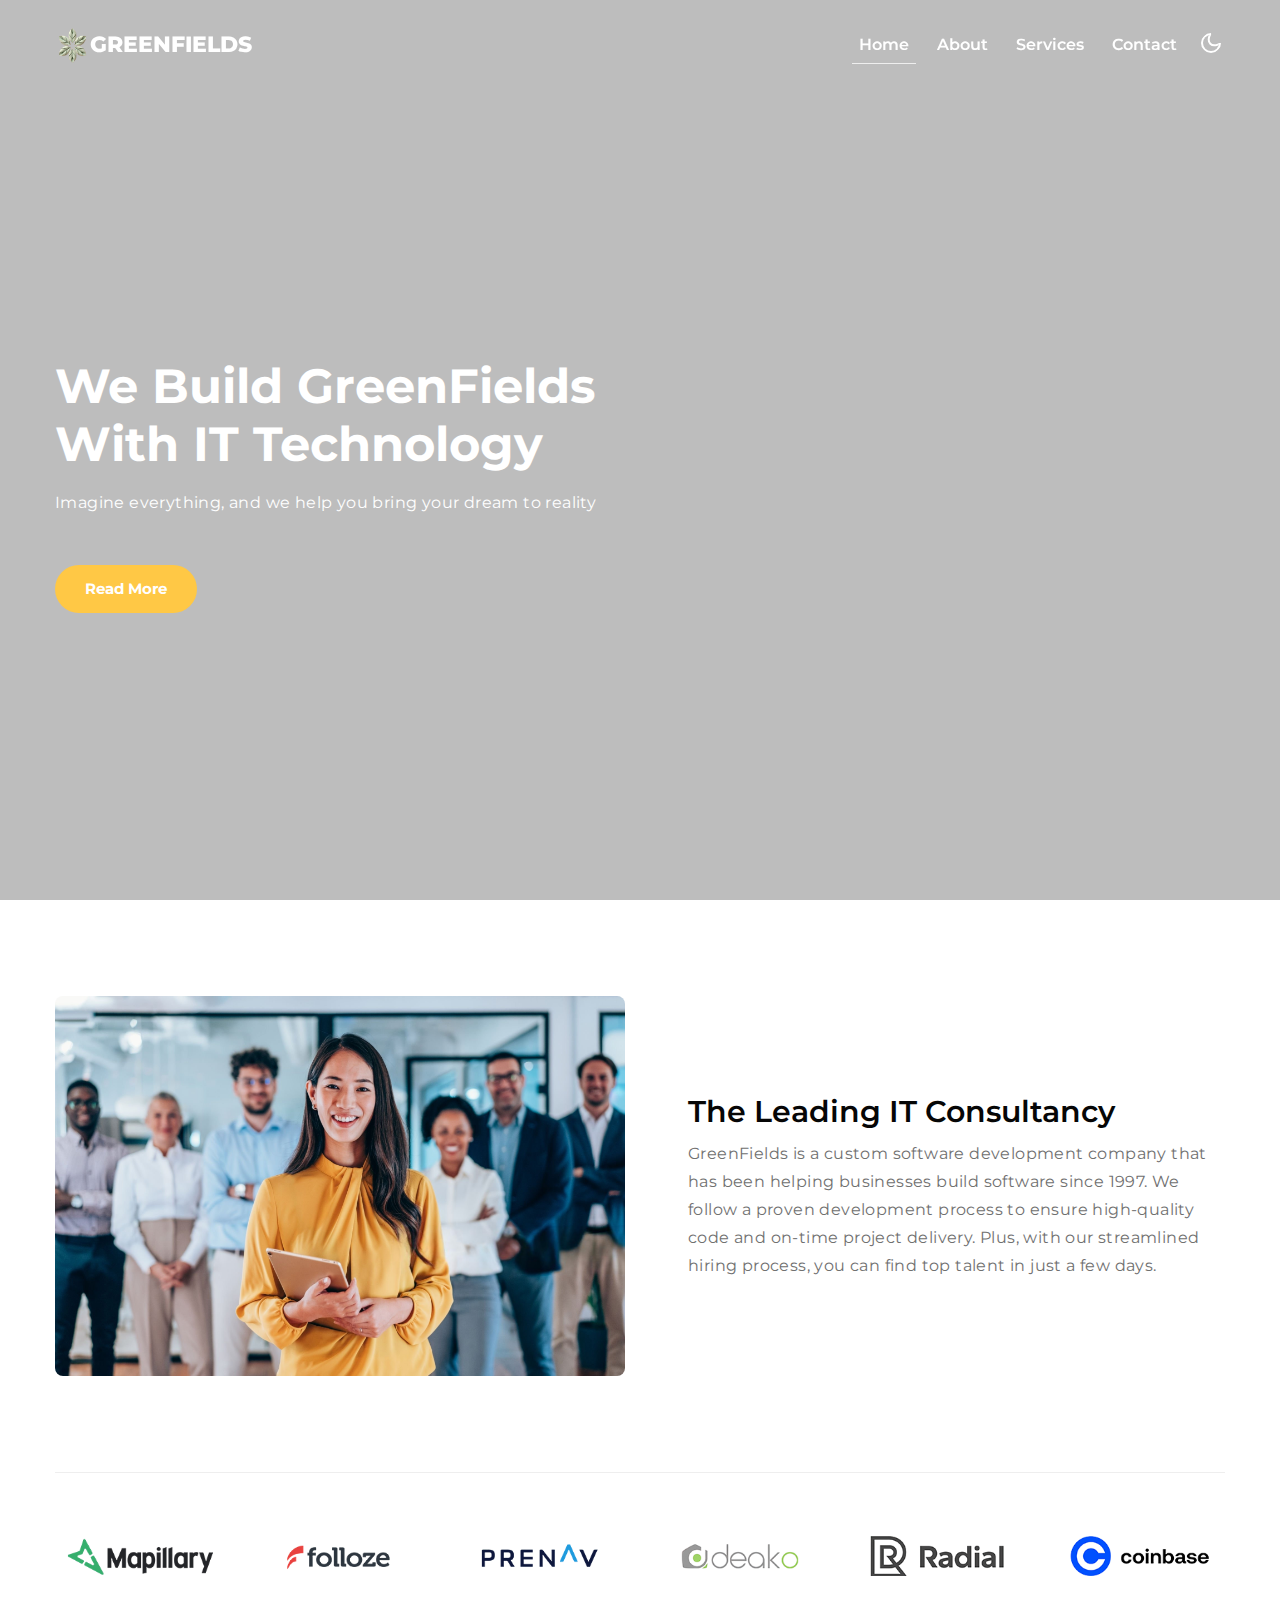
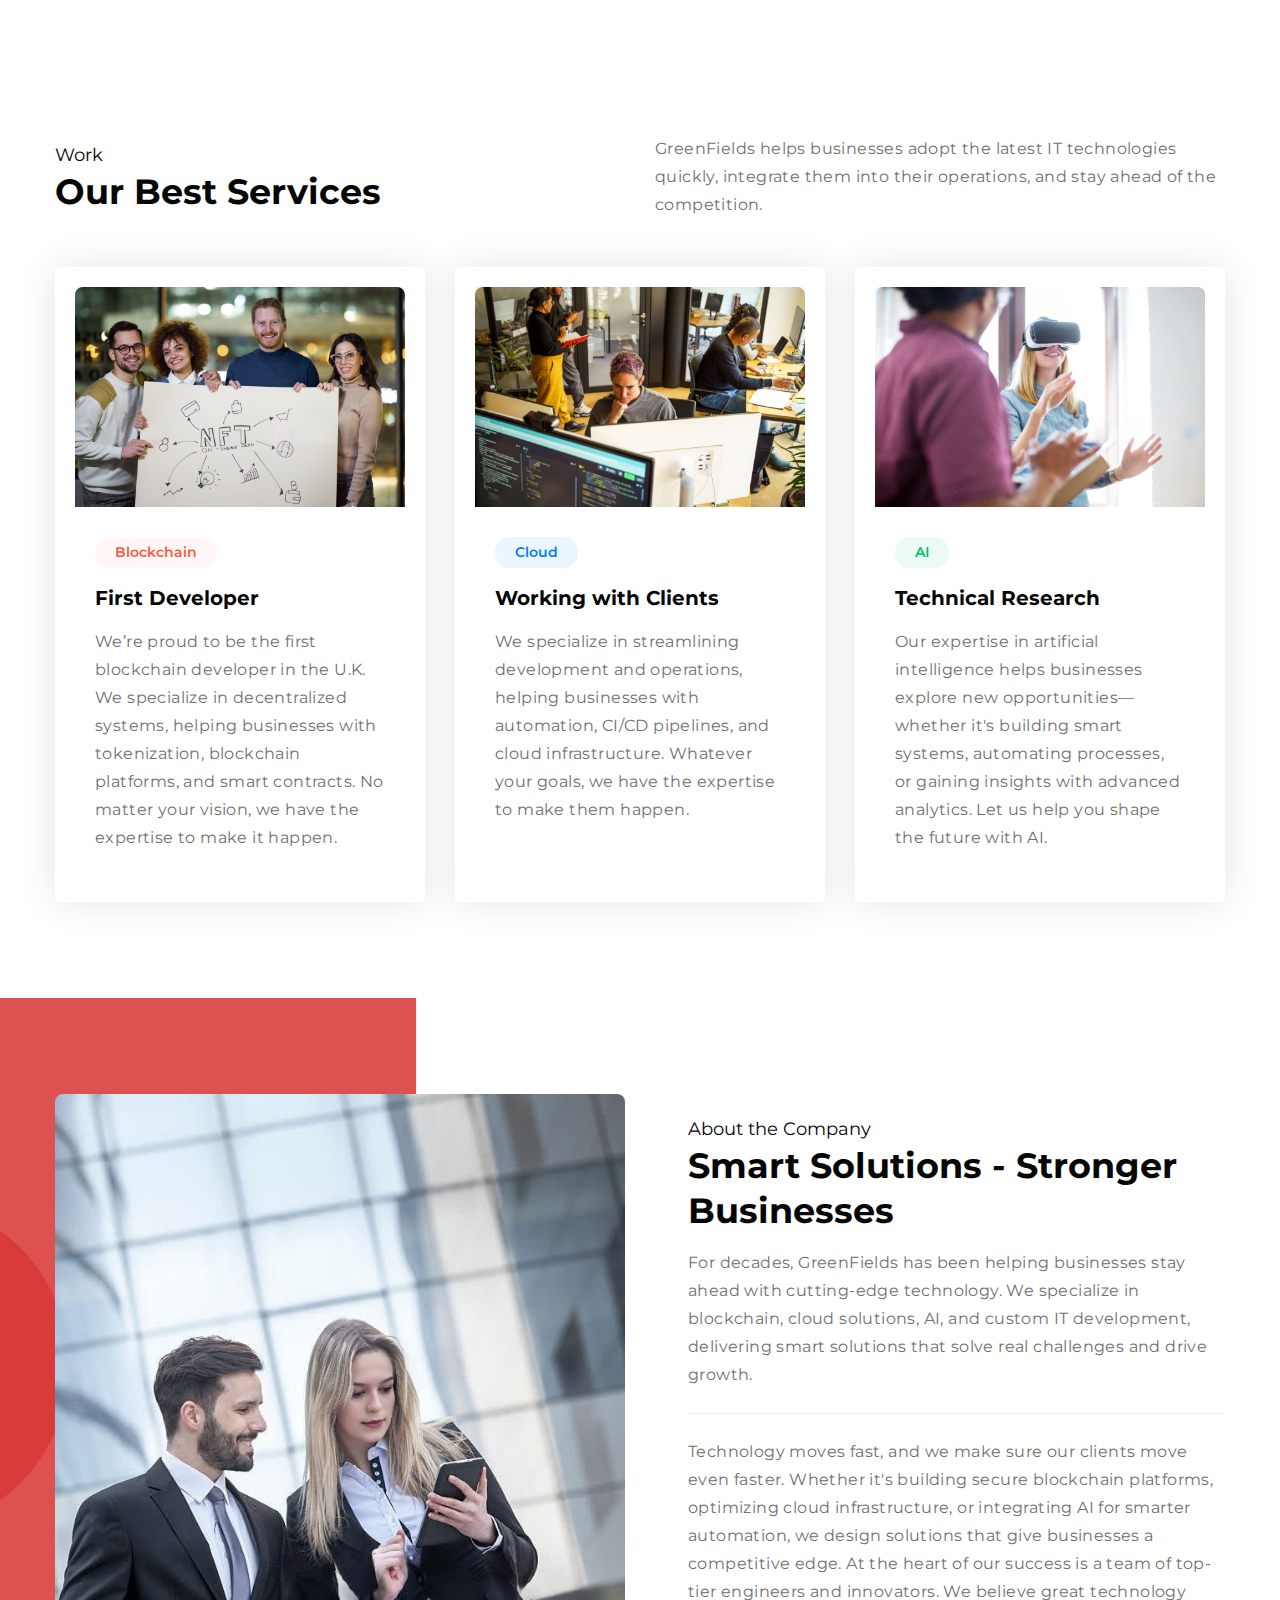
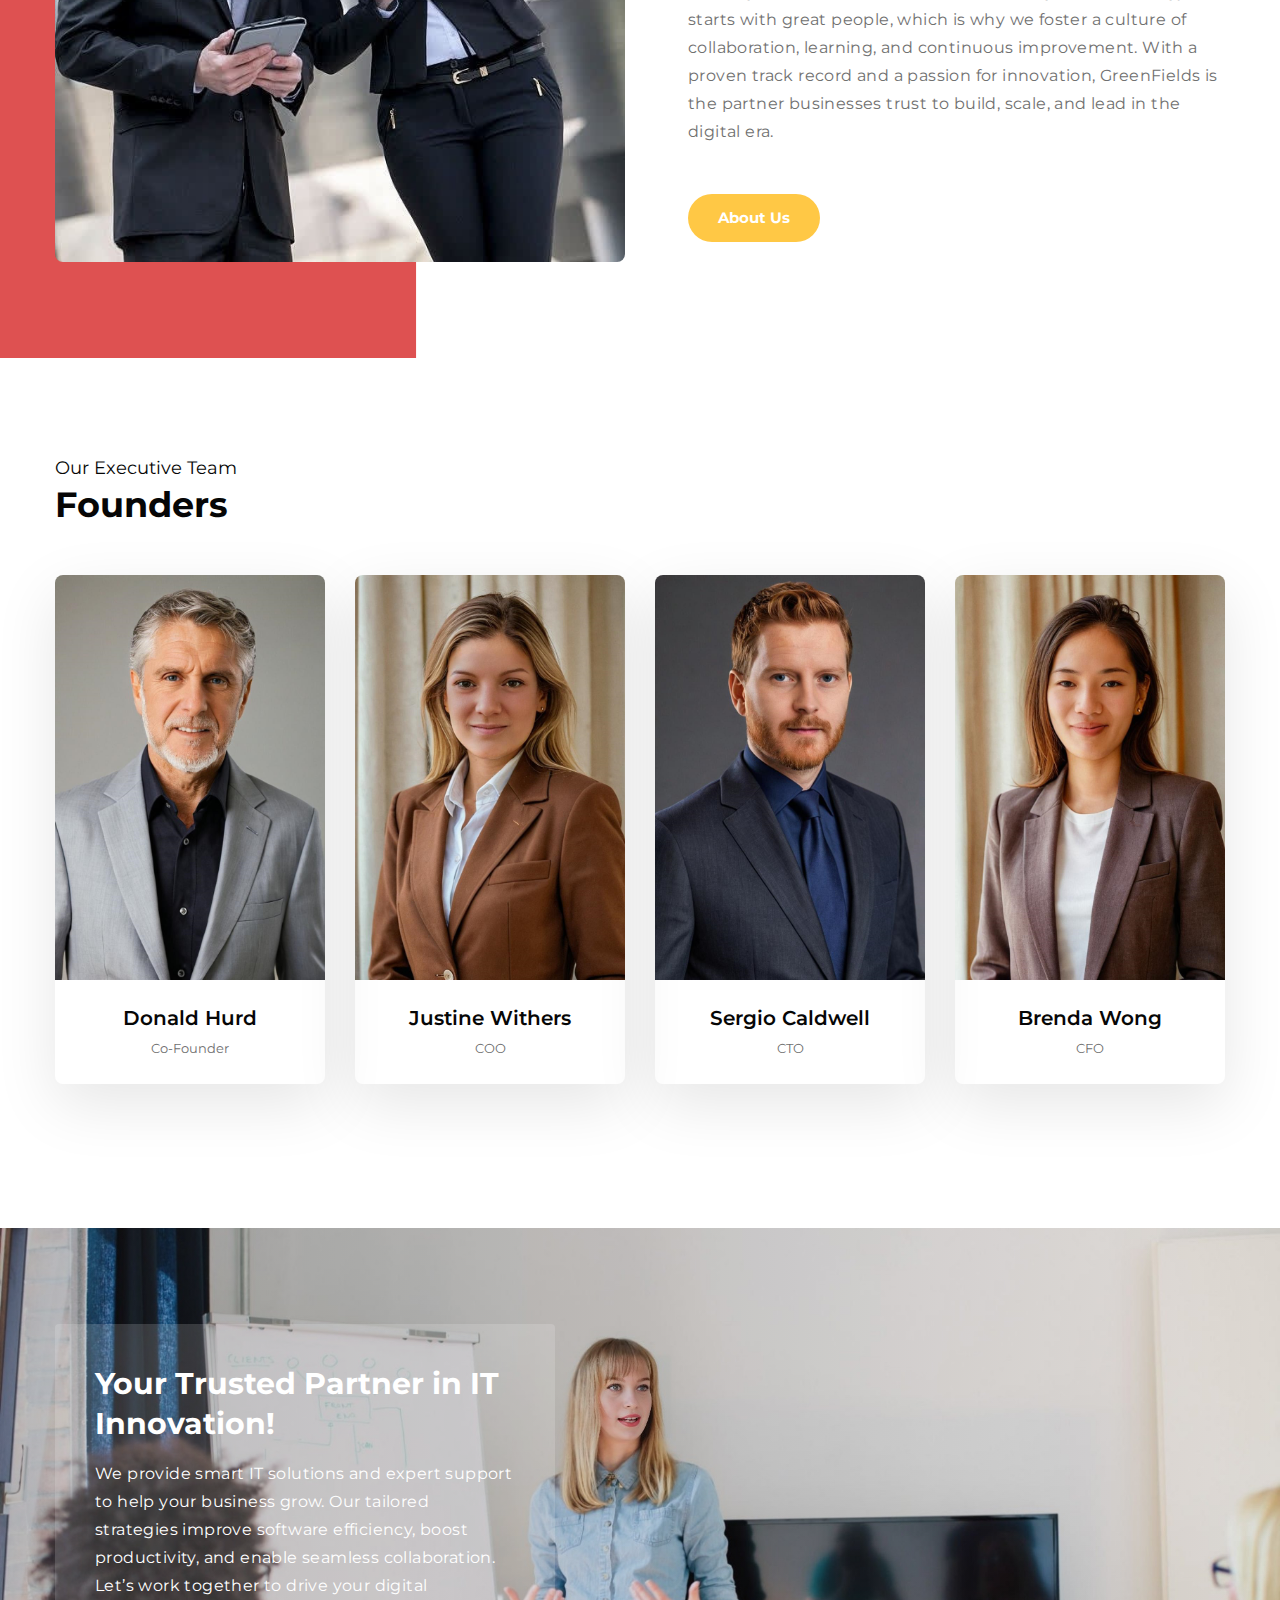
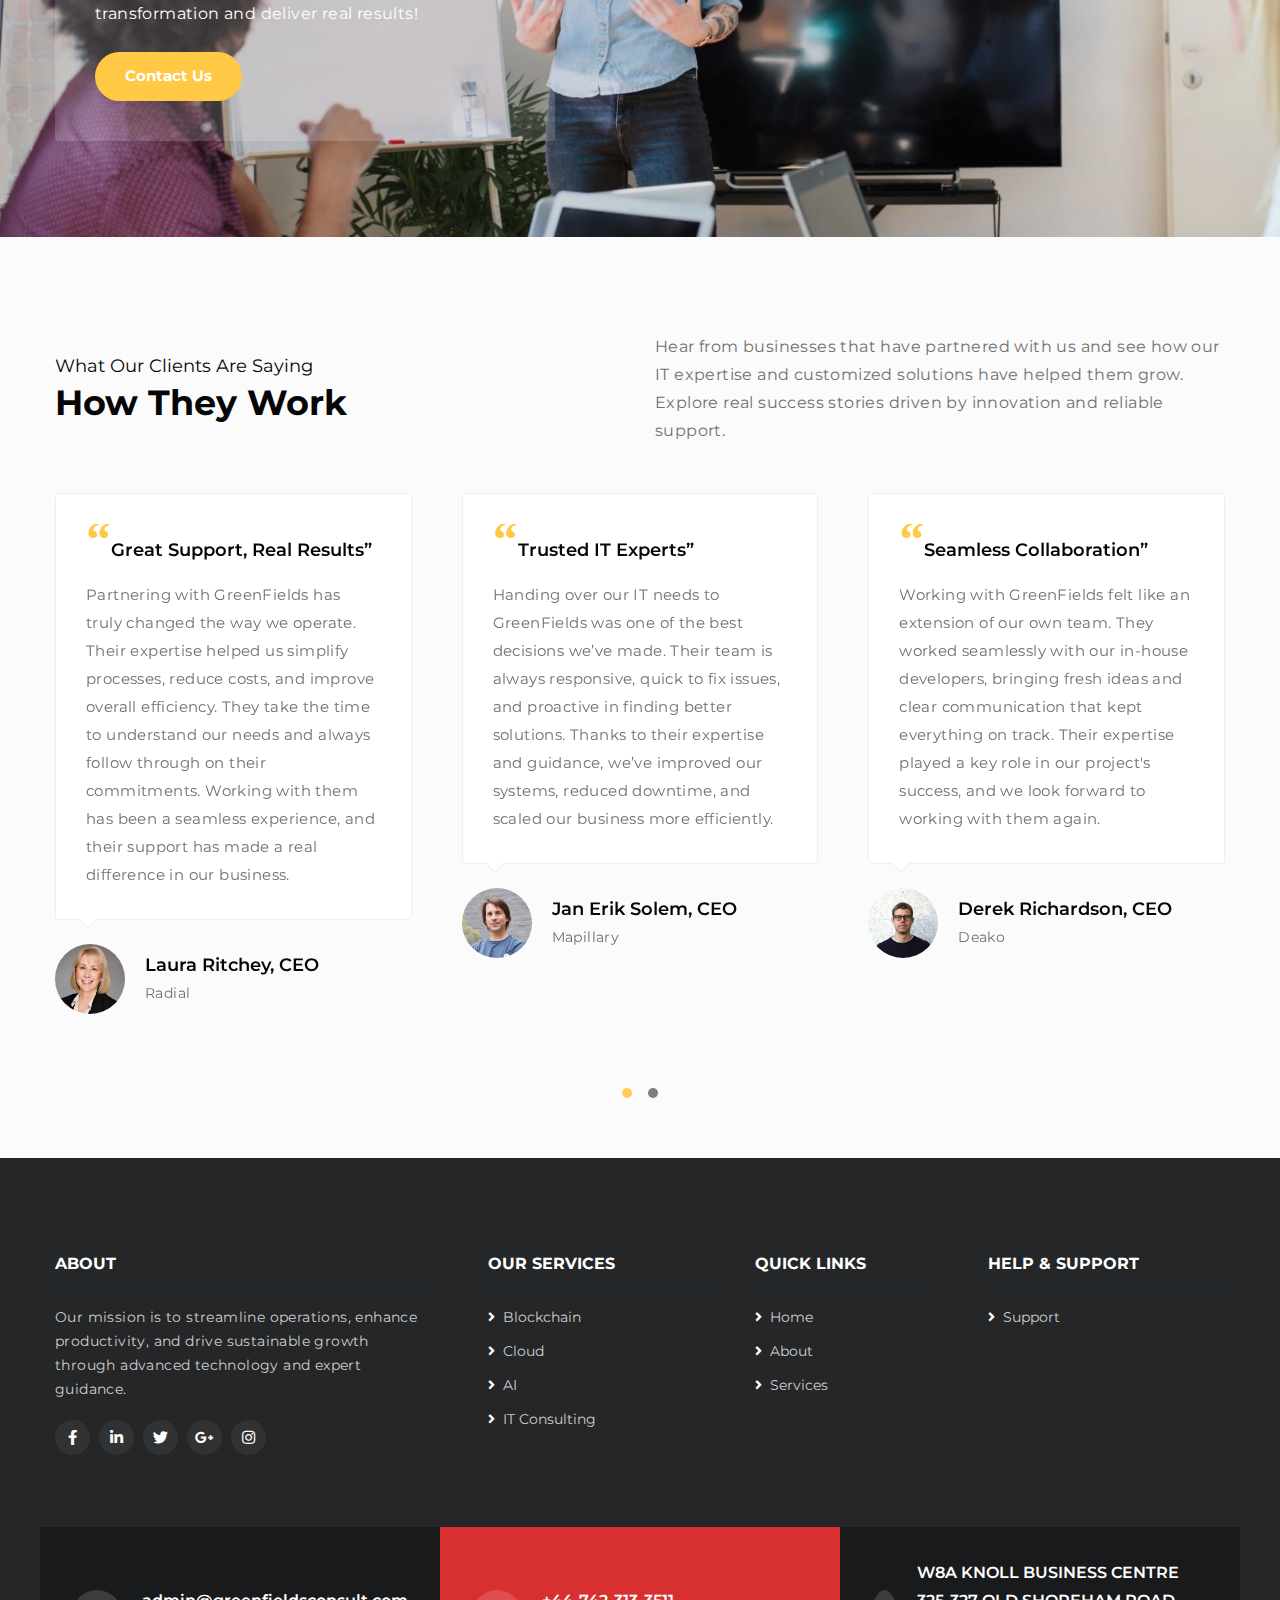
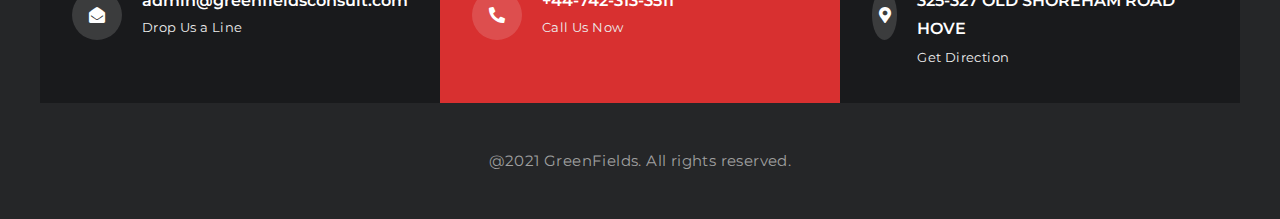
==== commit cd869e6a: "Nearly_complete_250213" ====
--- a/index.html
+++ b/index.html
@@ -282,8 +282,8 @@
         <div class="container py-md-5 py-4">
             <div class="row align-items-center mb-5">
                 <div class="col-md-6 section-heading">
-                    <h5 class="small-title-2">Our Team </h5>
-                    <h3 class="title-style-2">Our Creative Team</h3>
+                    <h5 class="small-title-2">Our Executive Team </h5>
+                    <h3 class="title-style-2">Founders</h3>
                 </div>
                 <div class="col-md-6 section-heading mt-md-0 mt-2">
                     <p>
@@ -299,7 +299,7 @@
                     <div class="team-block-single">
                         <div class="team-grids">
                             <a href="#team-single">
-                                <img src="assets/images/team3.jpg" class="img-fluid" alt="">
+                                <img src="assets/images/team8.jpg" class="img-fluid" alt="">
                                 <div class="team-info">
                                     <div class="social-icons-section">
                                         <a class="fac" href="#facebook">
@@ -316,8 +316,8 @@
                             </a>
                         </div>
                         <div class="team-bottom-block p-4">
-                            <h5 class="member mb-1"><a href="#team">Lilli Cooper</a></h5>
-                            <small>Web Developer</small>
+                            <h5 class="member mb-1"><a href="#team">Donald Hurd</a></h5>
+                            <small>Co-Founder</small>
                         </div>
                     </div>
                 </div>
@@ -325,7 +325,7 @@
                     <div class="team-block-single">
                         <div class="team-grids">
                             <a href="#team-single">
-                                <img src="assets/images/team2.jpg" class="img-fluid" alt="">
+                                <img src="assets/images/team7.jpg" class="img-fluid" alt="">
                                 <div class="team-info">
                                     <div class="social-icons-section">
                                         <a class="fac" href="#facebook">
@@ -342,8 +342,8 @@
                             </a>
                         </div>
                         <div class="team-bottom-block p-4">
-                            <h5 class="member mb-1 active"><a href="#team">Sami Doherty</a></h5>
-                            <small>Marketing Head</small>
+                            <h5 class="member mb-1 active"><a href="#team">Justine Withers</a></h5>
+                            <small>COO</small>
                         </div>
                     </div>
                 </div>
@@ -351,7 +351,7 @@
                     <div class="team-block-single">
                         <div class="team-grids">
                             <a href="#team-single">
-                                <img src="assets/images/team4.jpg" class="img-fluid" alt="">
+                                <img src="assets/images/team6.jpg" class="img-fluid" alt="">
                                 <div class="team-info">
                                     <div class="social-icons-section">
                                         <a class="fac" href="#facebook">
@@ -368,8 +368,8 @@
                             </a>
                         </div>
                         <div class="team-bottom-block p-4">
-                            <h5 class="member mb-1"><a href="#team">Stella Olson</a></h5>
-                            <small>Sales Manager</small>
+                            <h5 class="member mb-1"><a href="#team">Sergio Caldwell</a></h5>
+                            <small>CTO</small>
                         </div>
                     </div>
                 </div>
@@ -377,7 +377,7 @@
                     <div class="team-block-single">
                         <div class="team-grids">
                             <a href="#team-single">
-                                <img src="assets/images/team1.jpg" class="img-fluid" alt="">
+                                <img src="assets/images/team5.jpg" class="img-fluid" alt="">
                                 <div class="team-info">
                                     <div class="social-icons-section">
                                         <a class="fac" href="#facebook">
@@ -394,17 +394,17 @@
                             </a>
                         </div>
                         <div class="team-bottom-block p-4">
-                            <h5 class="member mb-1"><a href="#team">Julie Mosley</a></h5>
-                            <small>Event Organizer</small>
-                        </div>
-                    </div>
-                </div>
-            </div>
-            <!--
+                            <h5 class="member mb-1"><a href="#team">Brenda Wong</a></h5>
+                            <small>CFO</small>
+                        </div>
+                    </div>
+                </div>
+            </div>
             <div class="row align-items-center mb-5">
                 <div class="col-md-6 section-heading mt-md-0 mt-2">
                 </div>
             </div>
+            <!--
             <div class="row text-center">
                 <div class="col-lg-3 col-sm-6">
                     <div class="team-block-single">
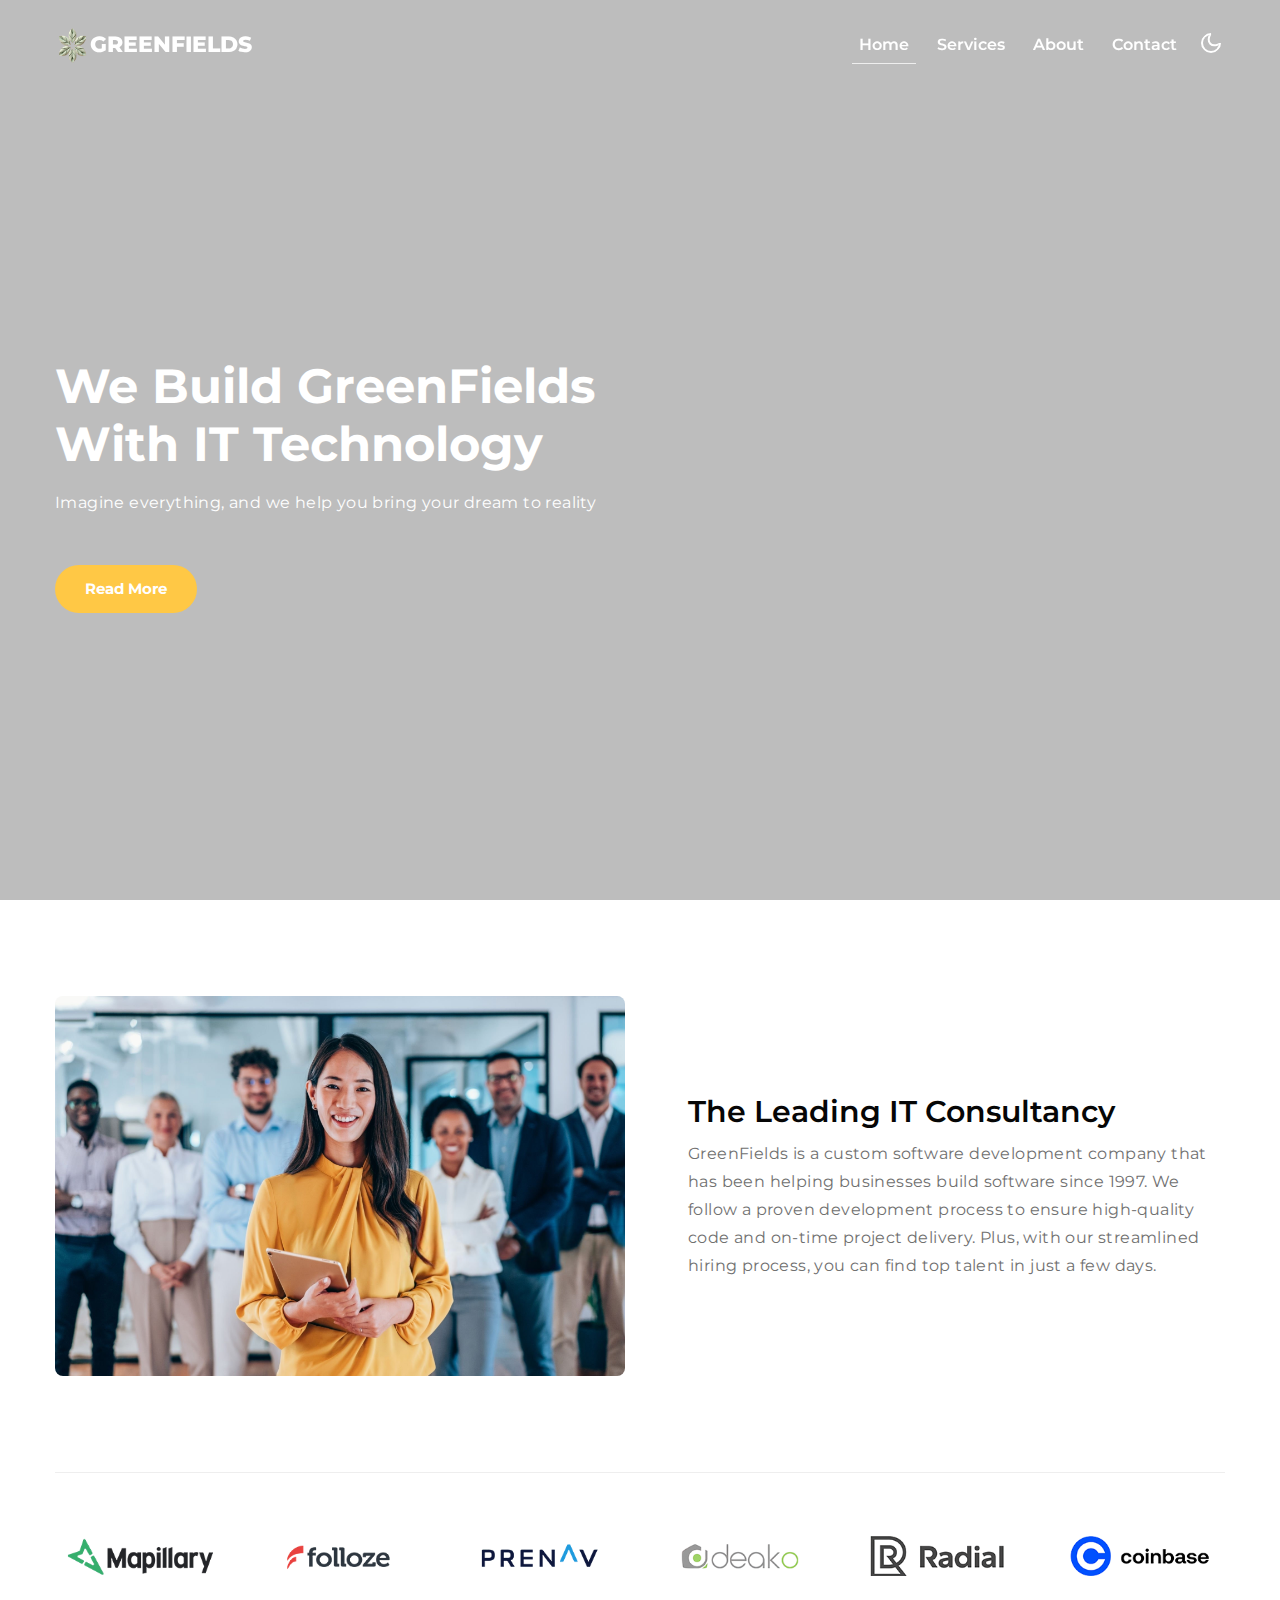
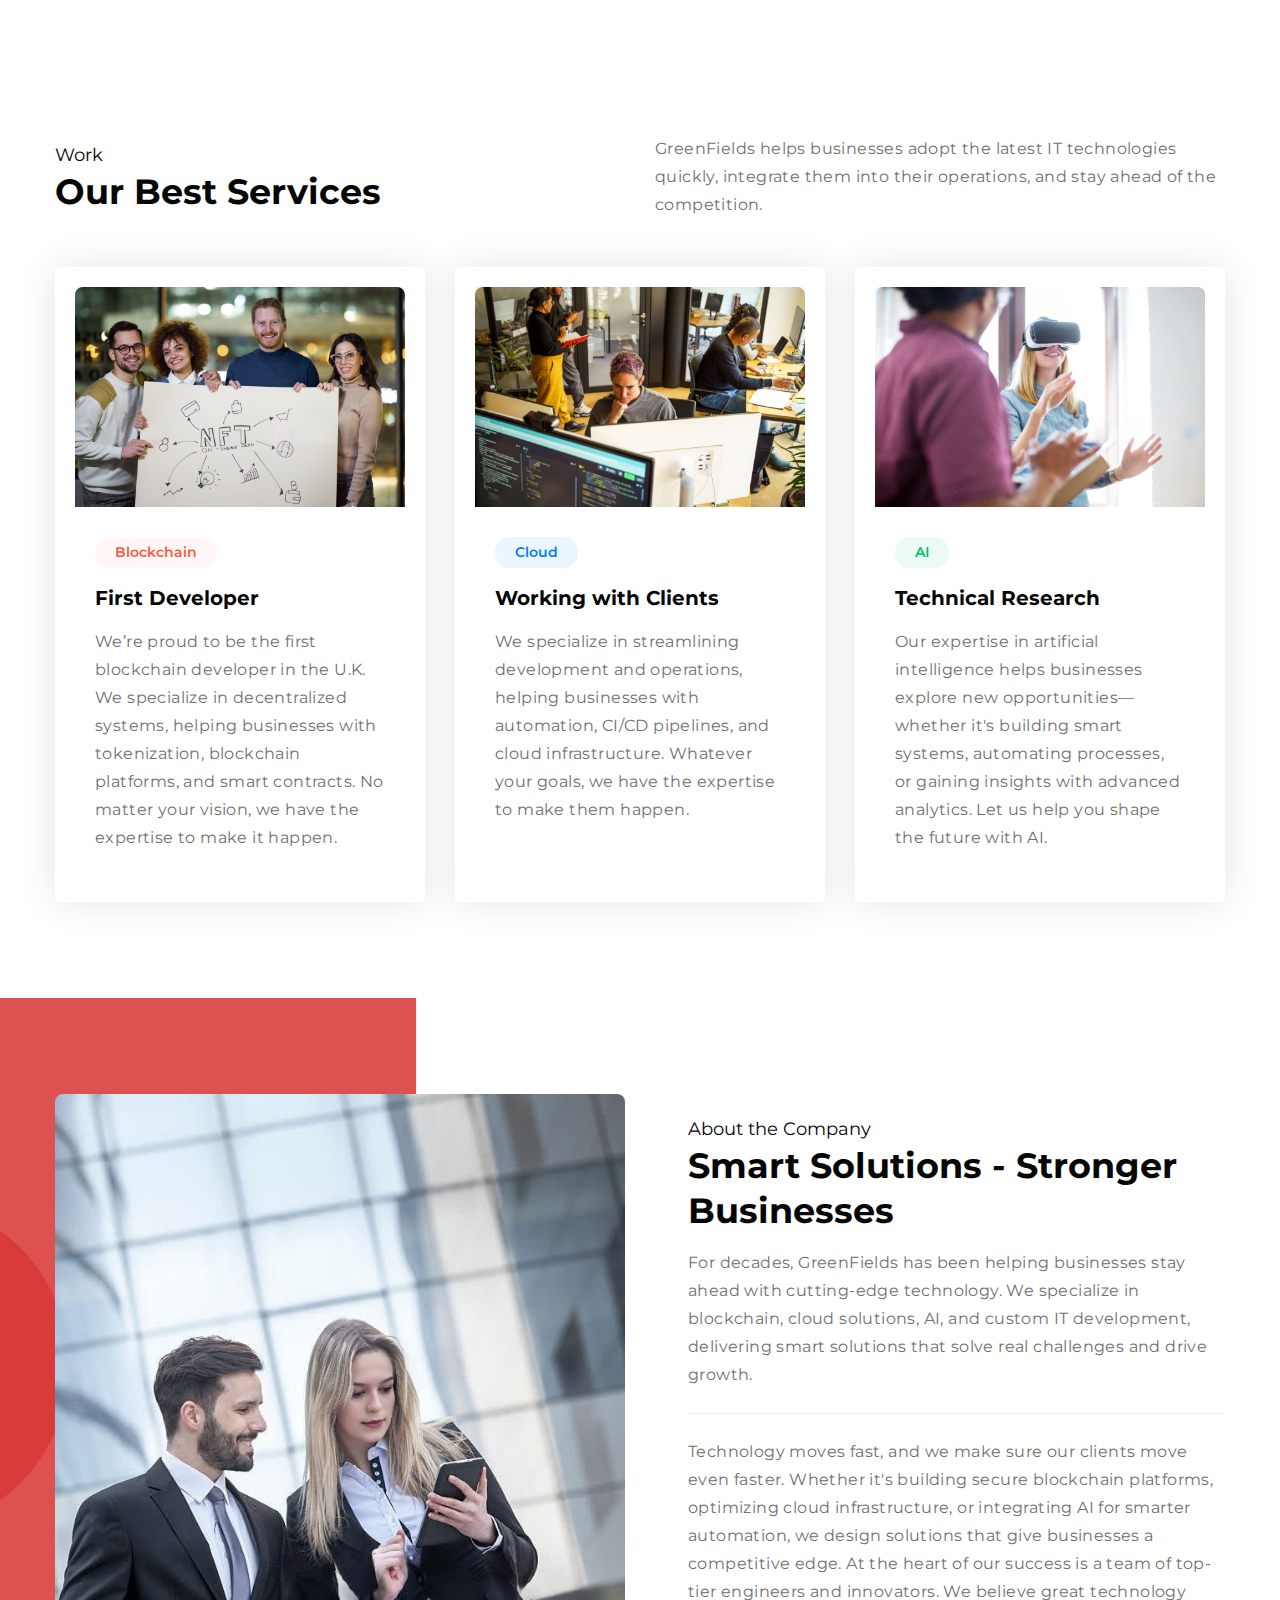
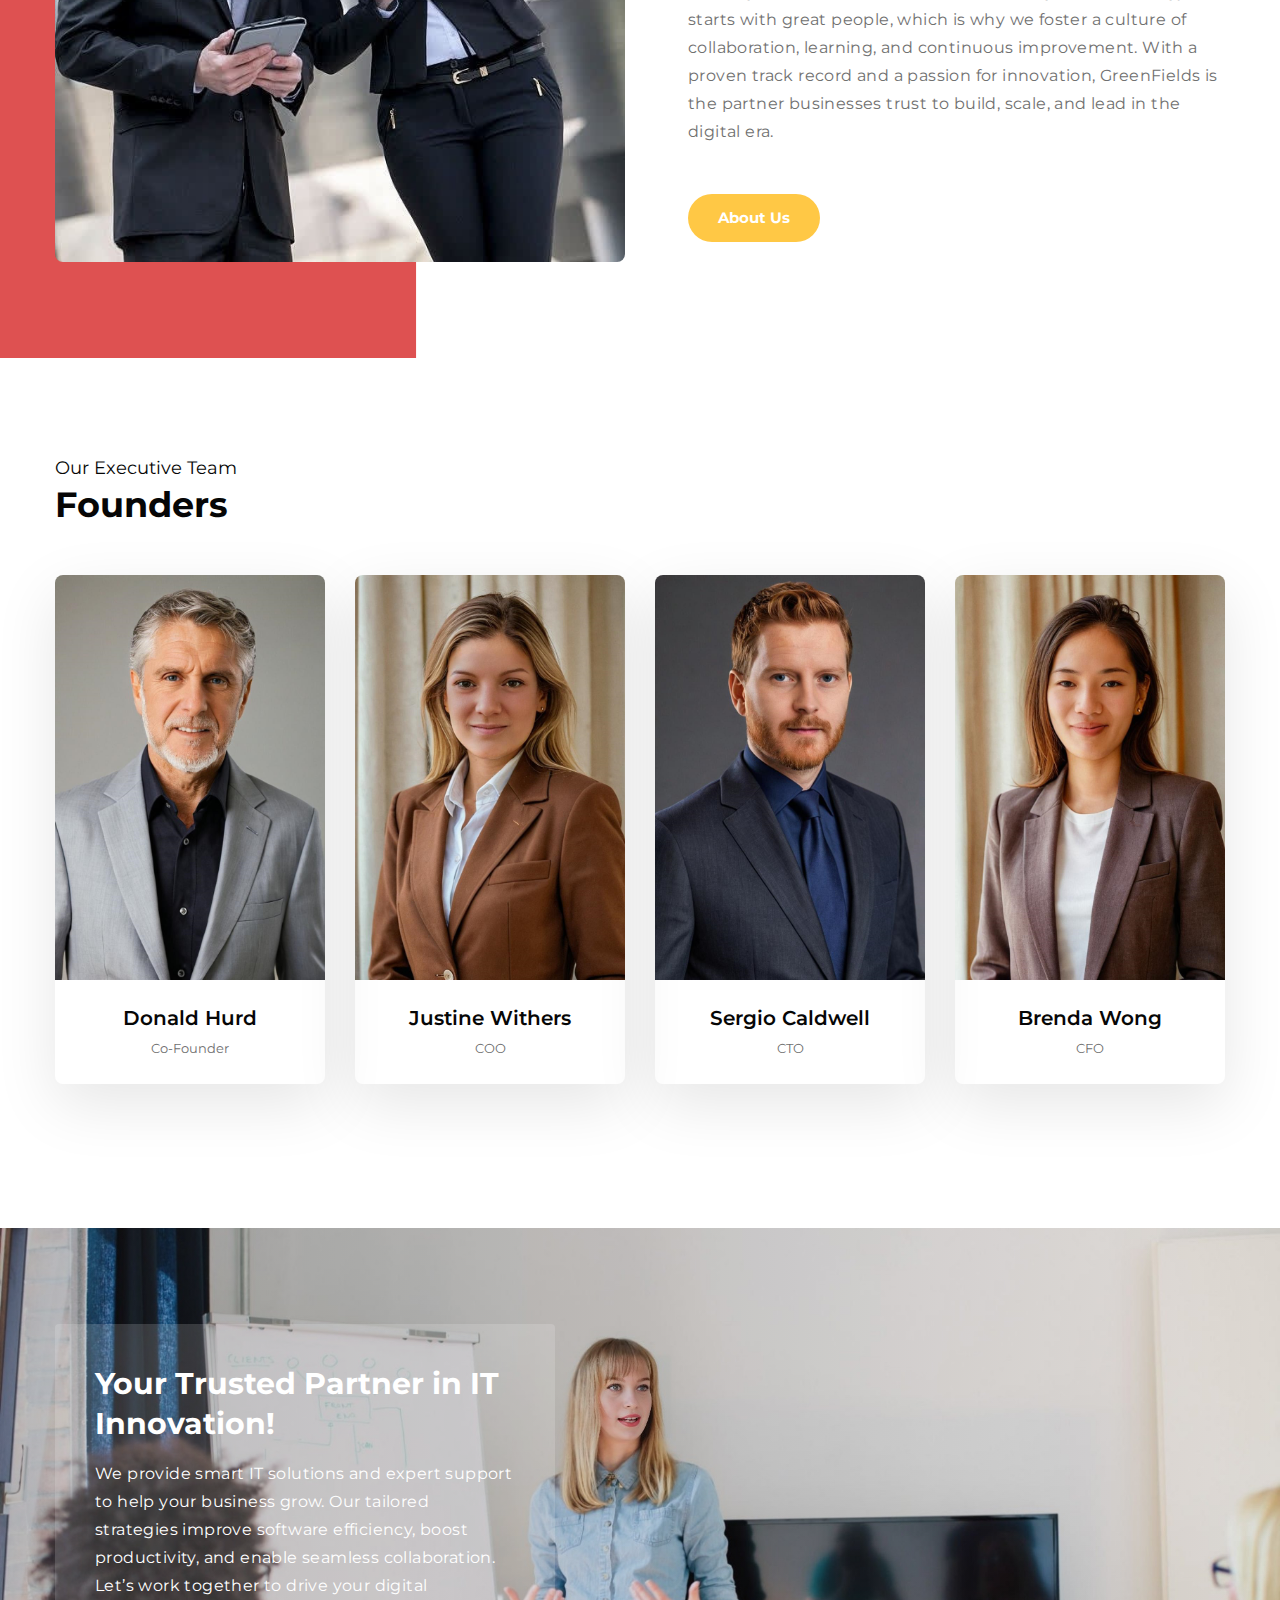
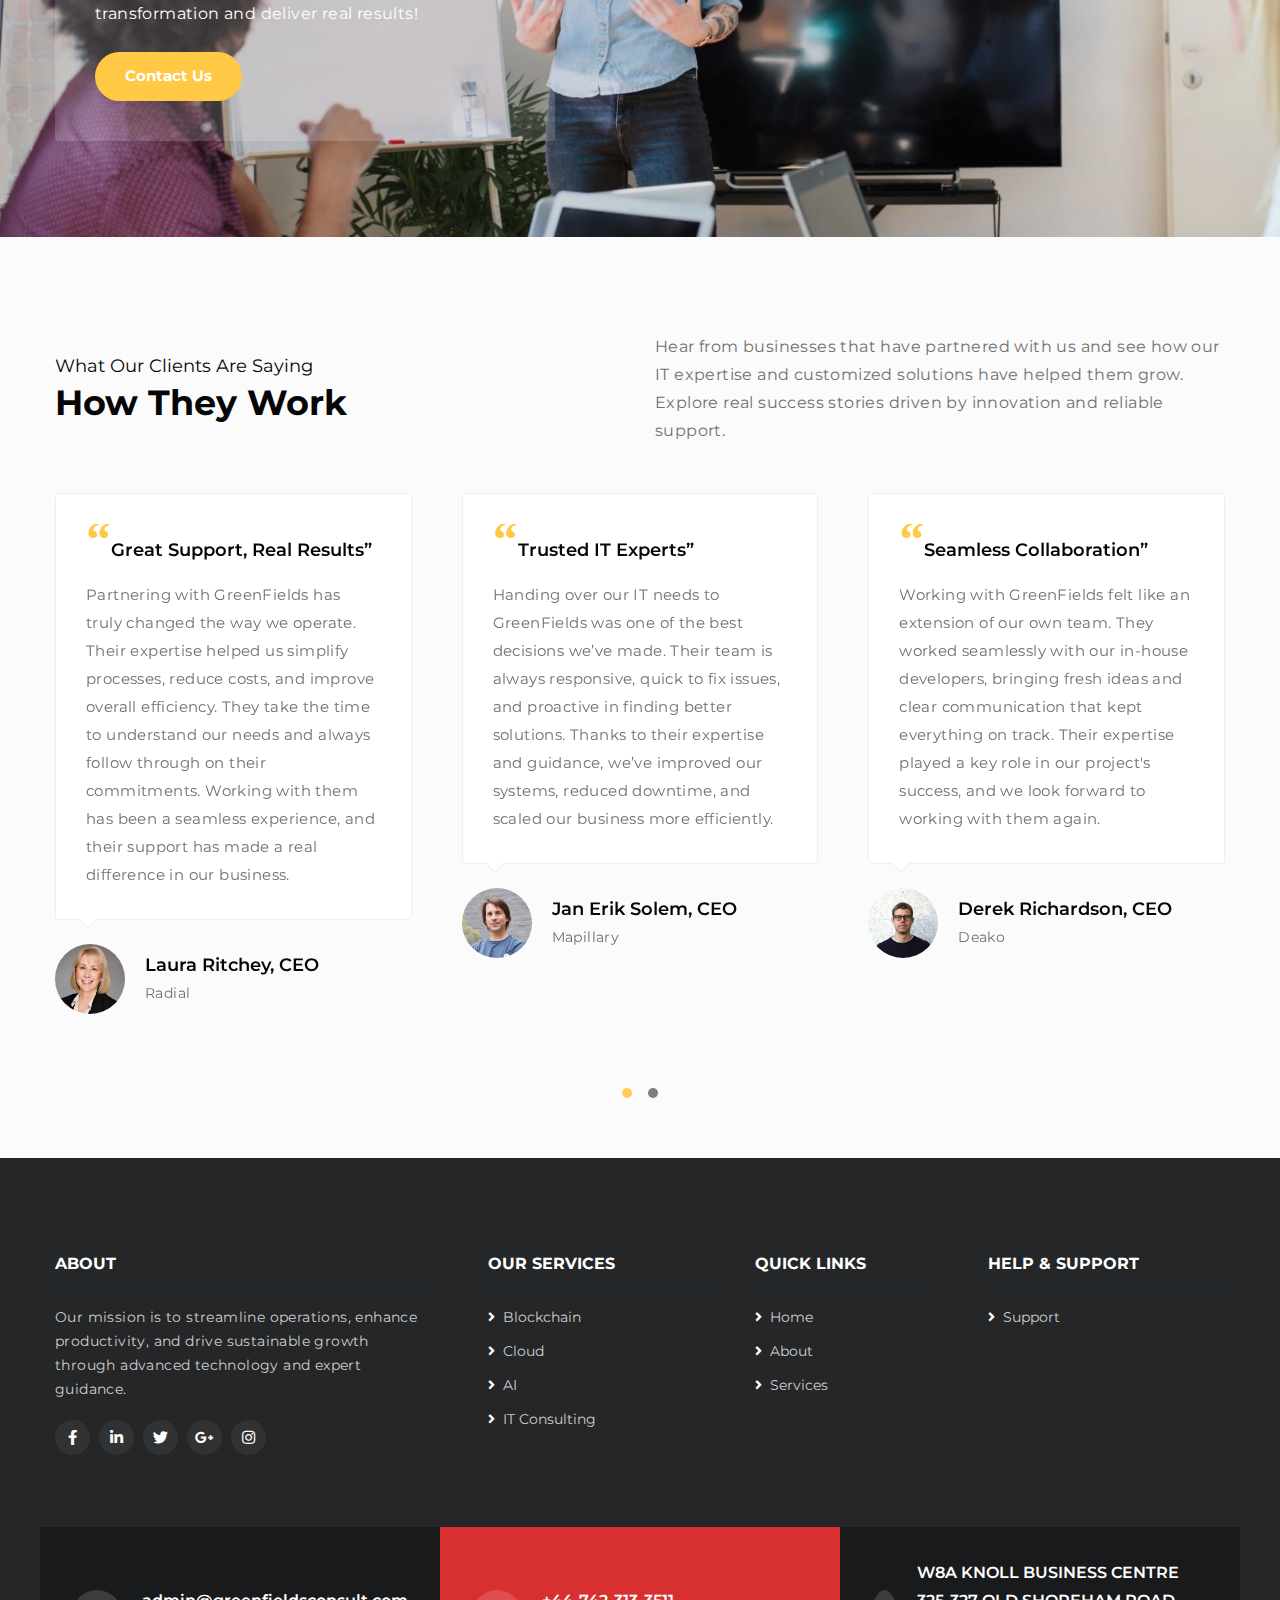
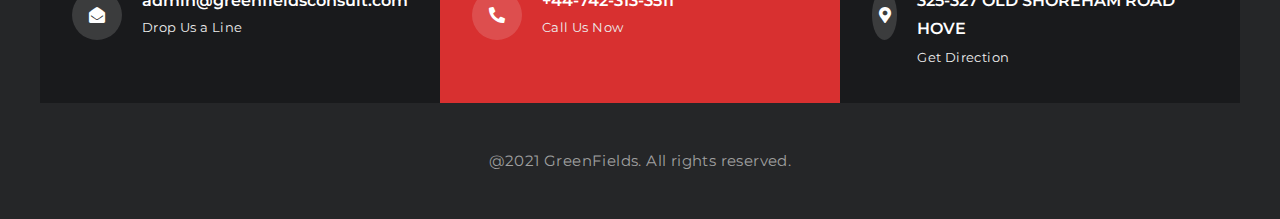
==== commit 16d32bd1: "Change_Item_Order" ====
--- a/index.html
+++ b/index.html
@@ -46,10 +46,10 @@
                             <a class="nav-link" href="index.html">Home <span class="sr-only">(current)</span></a>
                         </li>
                         <li class="nav-item">
-                            <a class="nav-link" href="about.html">About</a>
+                            <a class="nav-link" href="services.html">Services</a>
                         </li>
                         <li class="nav-item">
-                            <a class="nav-link" href="services.html">Services</a>
+                            <a class="nav-link" href="about.html">About</a>
                         </li>
                         <!--
                         <li class="nav-item">
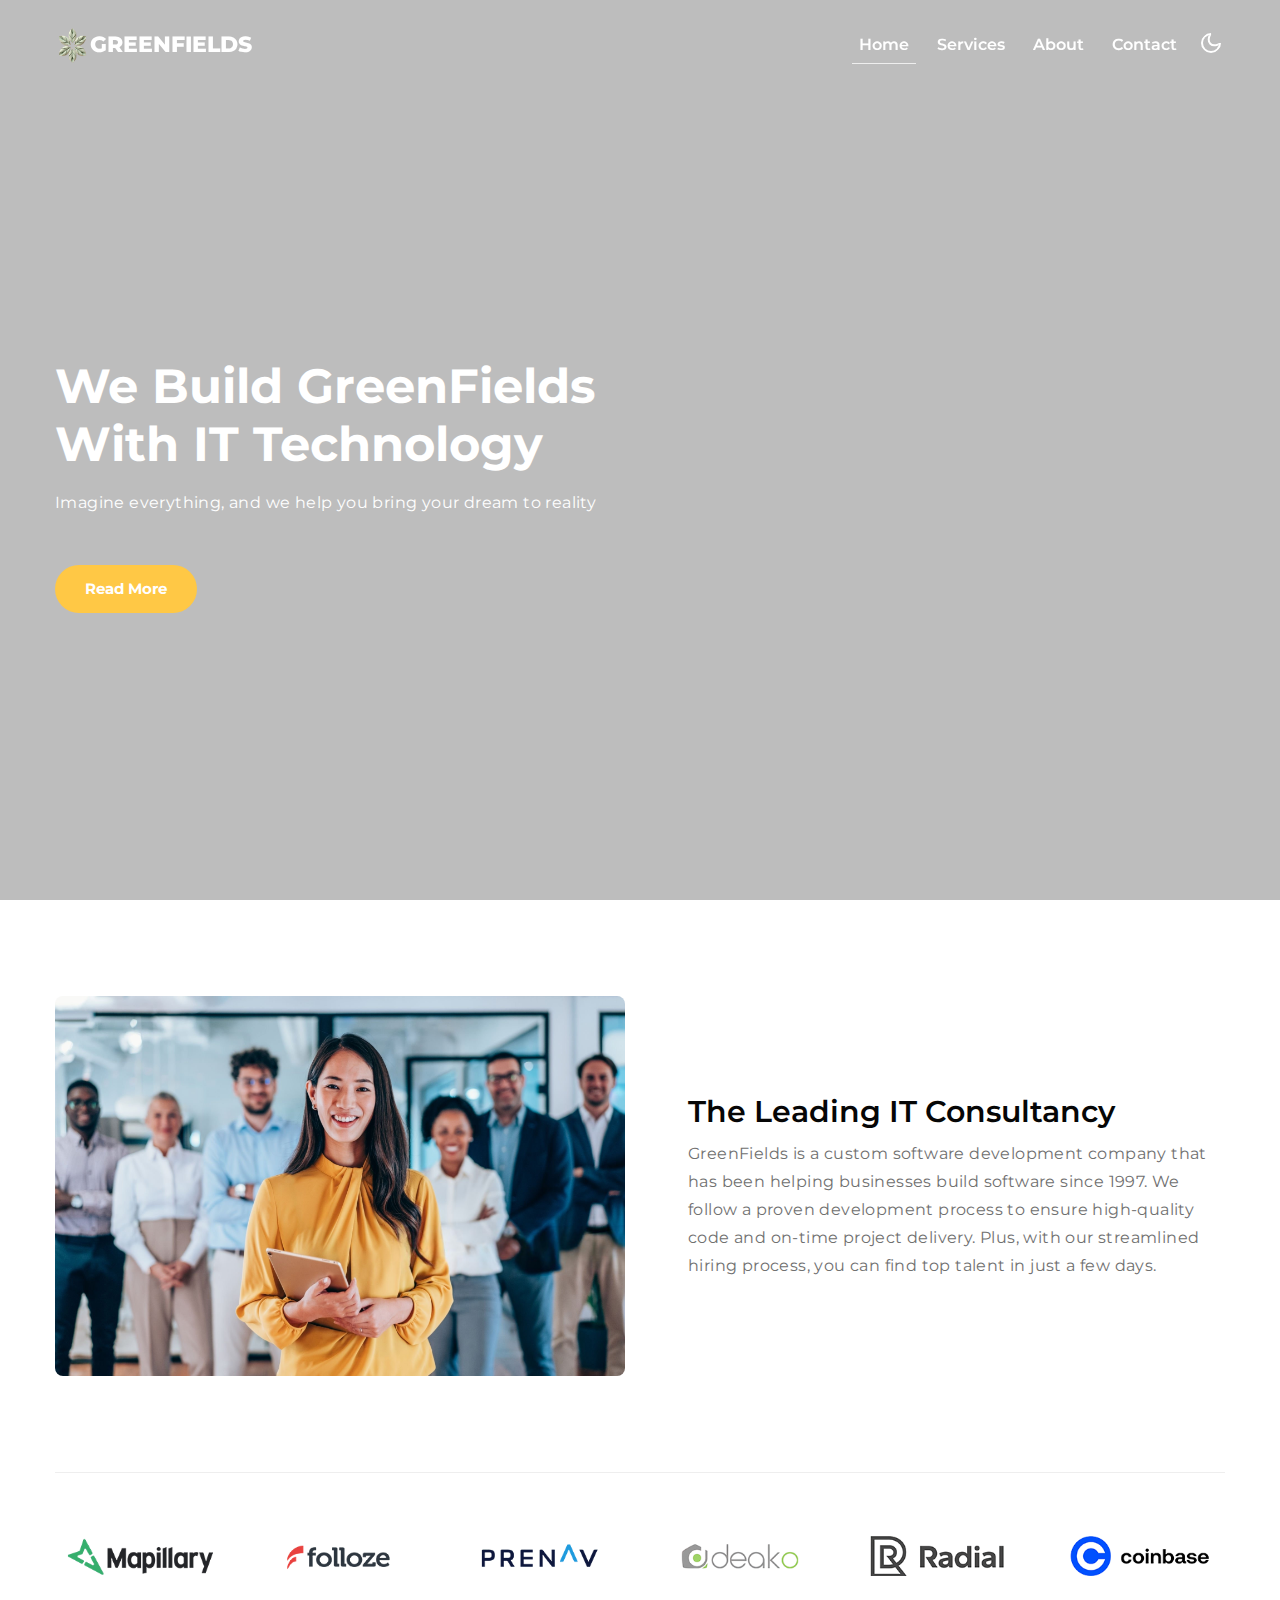
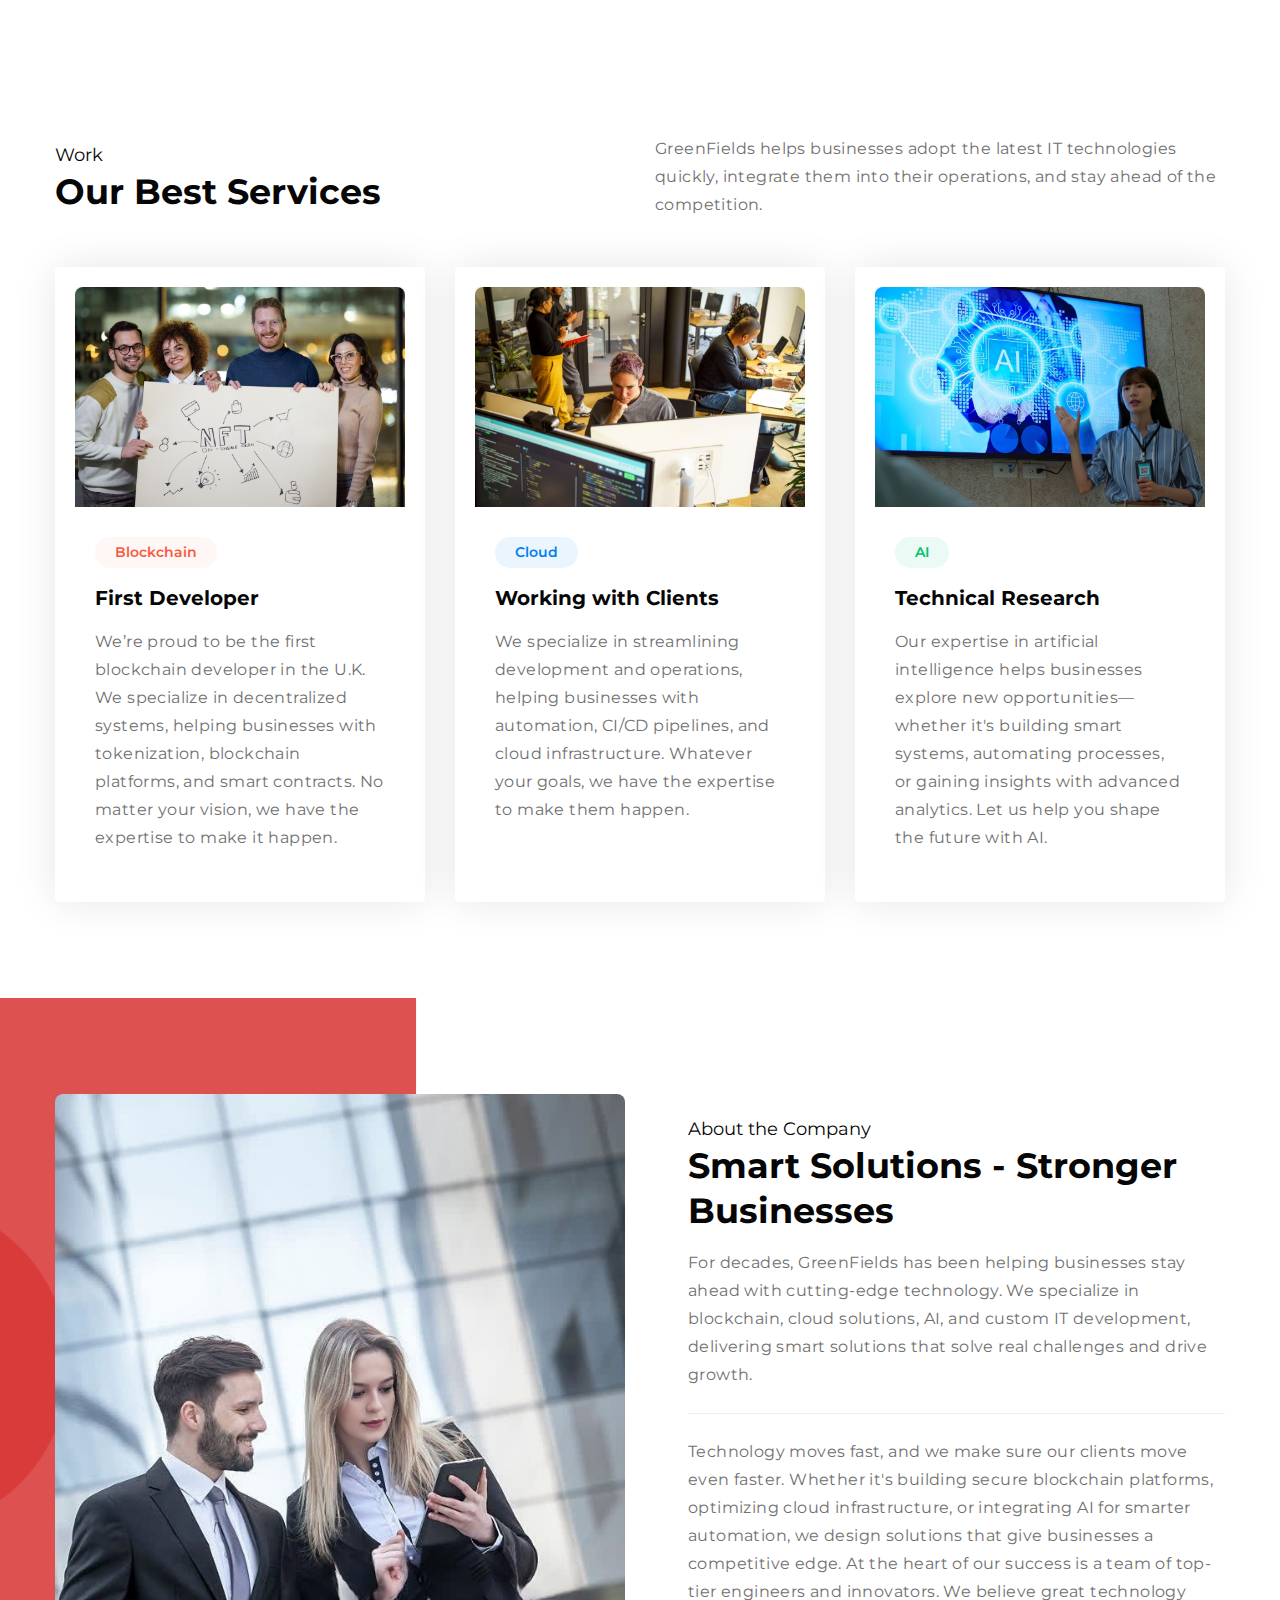
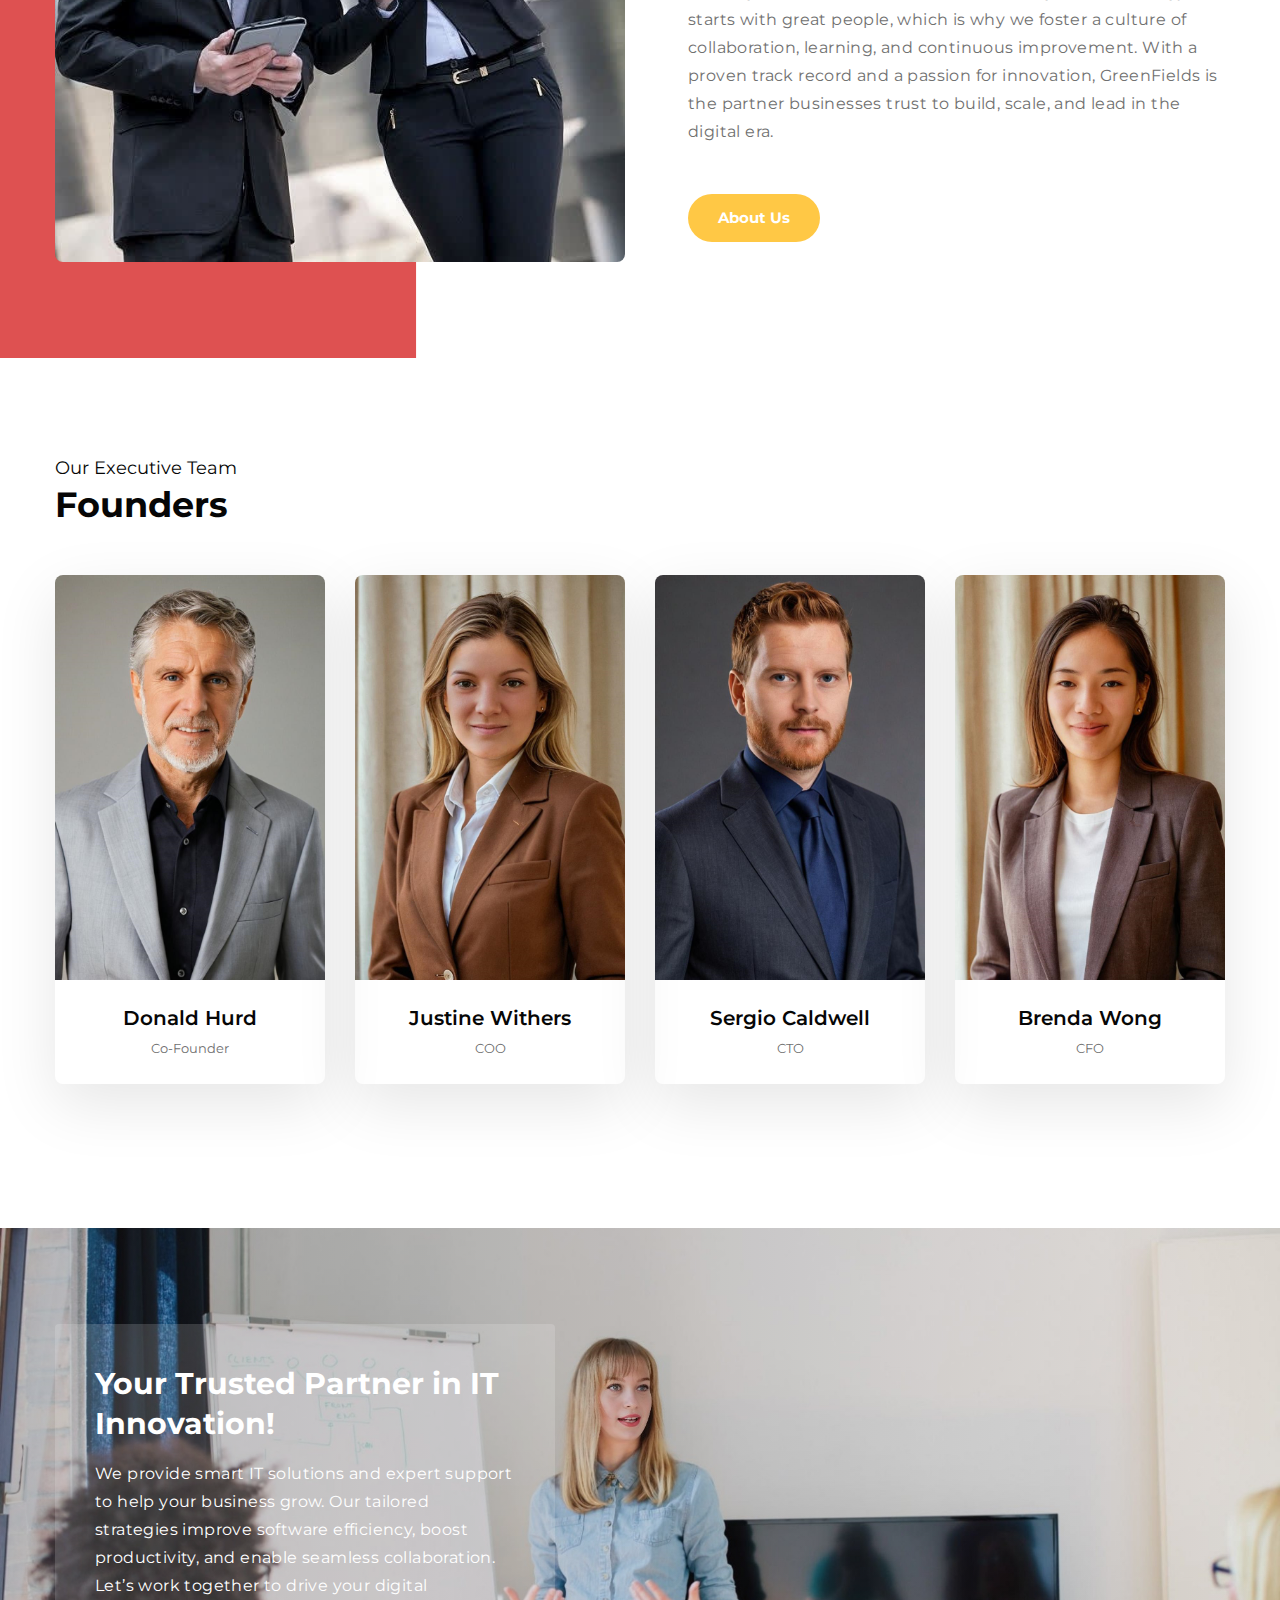
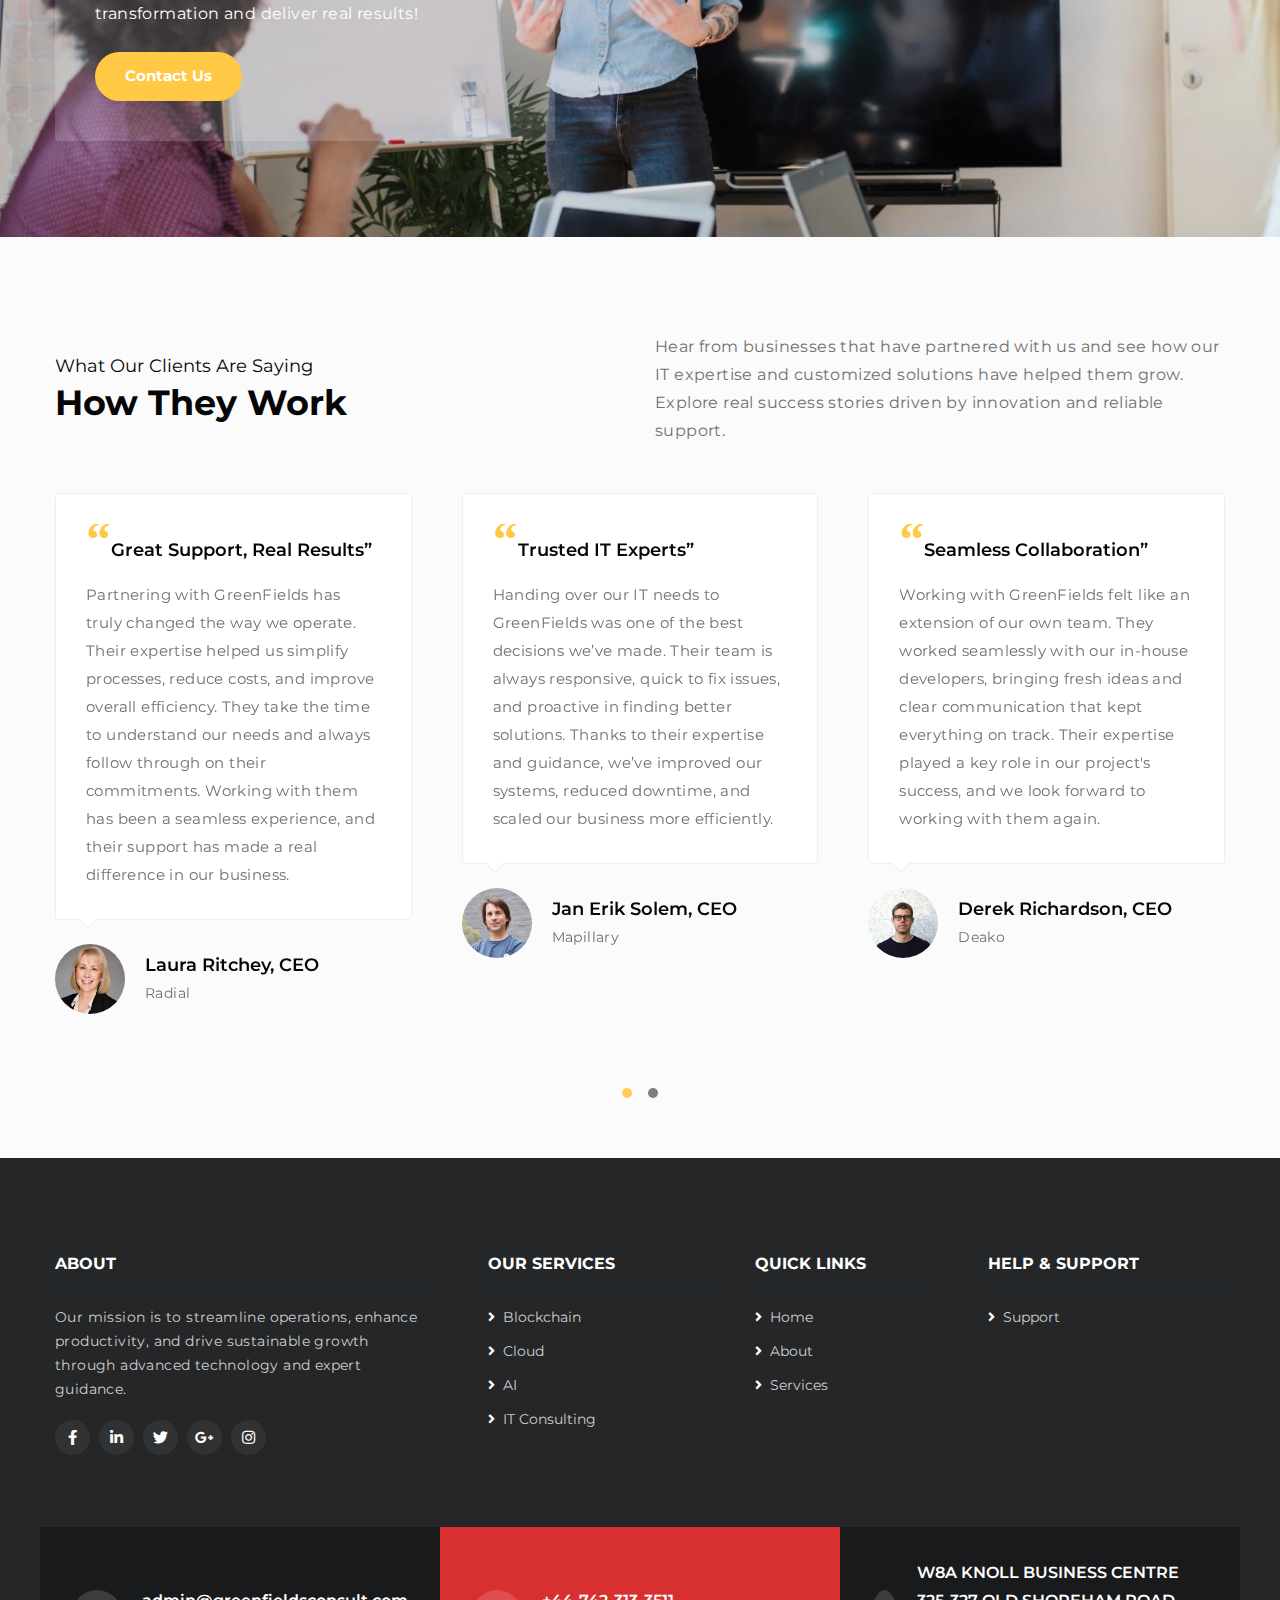
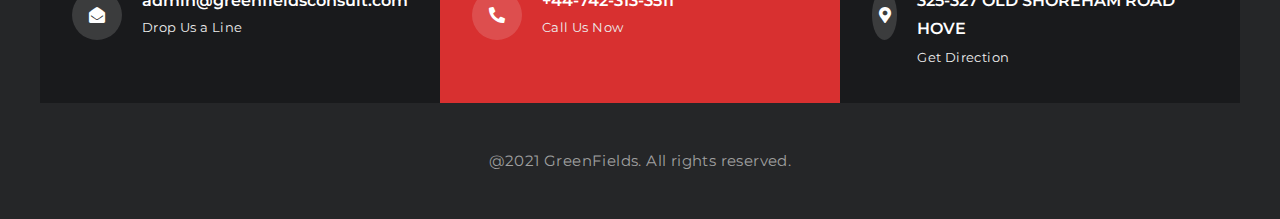
==== commit 2a03e6c8: "Home_Url" ====
--- a/index.html
+++ b/index.html
@@ -24,11 +24,11 @@
         <div class="container">
             <nav class="navbar navbar-expand-lg stroke">
                 <!-- if logo is image enable this    -->
-                <a class="navbar-brand" href="#index.html">
+                <a class="navbar-brand" href="/">
                     <img src="assets/fav/Logo.png" alt="GreenFields Consultancy Limited" title="GreenFields" style="height:35px;" />
                 </a>
                 <h1>
-                    <a class="navbar-brand d-flex align-items-center" href="index.html">
+                    <a class="navbar-brand d-flex align-items-center" href="/">
                         <!--<span class="lostyle-1">G</span>-->
                         GreenFields
                     </a>
@@ -43,13 +43,13 @@
                 <div class="collapse navbar-collapse" id="navbarTogglerDemo02">
                     <ul class="navbar-nav ml-lg-auto">
                         <li class="nav-item active">
-                            <a class="nav-link" href="index.html">Home <span class="sr-only">(current)</span></a>
+                            <a class="nav-link" href="">Home <span class="sr-only">(current)</span></a>
                         </li>
                         <li class="nav-item">
-                            <a class="nav-link" href="services.html">Services</a>
+                            <a class="nav-link" href="services">Services</a>
                         </li>
                         <li class="nav-item">
-                            <a class="nav-link" href="about.html">About</a>
+                            <a class="nav-link" href="about">About</a>
                         </li>
                         <!--
                         <li class="nav-item">
@@ -68,7 +68,7 @@
                         </li>
                         -->
                         <li class="nav-item">
-                            <a class="nav-link" href="contact.html">Contact</a>
+                            <a class="nav-link" href="contact">Contact</a>
                         </li>
                         <!-- search button -->
                         <!--
@@ -122,7 +122,7 @@
                         </a> -->
                         <h4>We Build GreenFields With IT Technology</h4>
                         <p class="mt-3">Imagine everything, and we help you bring your dream to reality</p>
-                        <a href="about.html" class="btn btn-style mt-md-5 mt-4">Read More</a>
+                        <a href="about" class="btn btn-style mt-md-5 mt-4">Read More</a>
                     </div>
                 </div>
             </div>
@@ -192,13 +192,13 @@
                 <div class="col-lg-4 col-md-6 item">
                     <div class="card" style="height: 100%;">
                         <div class="card-header p-0 position-relative border-0">
-                            <a href="services.html">
+                            <a href="services">
                                 <img class="d-block img-responsive" src="assets/images/s1.jpg" alt="card-image">
                             </a>
                         </div>
                         <div class="card-body service-details">
                             <span class="label-style">Blockchain</span>
-                            <a href="services.html" class="service-heading">First Developer</a>
+                            <a href="services" class="service-heading">First Developer</a>
                             <p>We’re proud to be the first blockchain developer in the U.K. We specialize in decentralized systems, helping businesses with tokenization, blockchain platforms, and smart contracts. No matter your vision, we have the expertise to make it happen.</p>
                         </div>
                     </div>
@@ -206,13 +206,13 @@
                 <div class="col-lg-4 col-md-6 mt-md-0 mt-4">
                     <div class="card" style="height: 100%;">
                         <div class="card-header p-0 position-relative border-0">
-                            <a href="services.html">
+                            <a href="services">
                                 <img class="d-block img-responsive" src="assets/images/s2.jpg" alt="card-image">
                             </a>
                         </div>
                         <div class="card-body service-details">
                             <span class="label-style label-style-2">Cloud</span>
-                            <a href="services.html" class="service-heading">Working with Clients</a>
+                            <a href="services" class="service-heading">Working with Clients</a>
                             <p>We specialize in streamlining development and operations, helping businesses with automation, CI/CD pipelines, and cloud infrastructure. Whatever your goals, we have the expertise to make them happen.</p>
                         </div>
                     </div>
@@ -220,13 +220,13 @@
                 <div class="col-lg-4 col-md-6 mt-lg-0 mt-4">
                     <div class="card" style="height: 100%;">
                         <div class="card-header p-0 position-relative border-0">
-                            <a href="services.html">
+                            <a href="services">
                                 <img class="d-block img-responsive" src="assets/images/s3.jpg" alt="card-image">
                             </a>
                         </div>
                         <div class="card-body service-details">
                             <span class="label-style label-style-3">AI</span>
-                            <a href="services.html" class="service-heading">Technical Research</a>
+                            <a href="services" class="service-heading">Technical Research</a>
                             <p>Our expertise in artificial intelligence helps businesses explore new opportunities—whether it's building smart systems, automating processes, or gaining insights with advanced analytics. Let us help you shape the future with AI.</p>
                         </div>
                     </div>
@@ -251,7 +251,7 @@
                         At the heart of our success is a team of top-tier engineers and innovators. We believe great technology starts with great people, which is why we foster a culture of collaboration, learning, and continuous improvement.
                         With a proven track record and a passion for innovation, GreenFields is the partner businesses trust to build, scale, and lead in the digital era.
                     </p>
-                    <a href="about.html" class="btn btn-style mt-md-5 mt-4">About Us</a>
+                    <a href="about" class="btn btn-style mt-md-5 mt-4">About Us</a>
                     <!--
                     <a href="#small-dialog" class="popup-with-zoom-anim d-flex align-items-center mt-md-5 mt-4">
                         <span class="video-play-icon mr-3">
@@ -522,7 +522,7 @@
             <div class="welcome-left">
                 <h3 class="title-w3l">Your Trusted Partner in IT Innovation!</h3>
                 <p class="mt-3 text-white">We provide smart IT solutions and expert support to help your business grow. Our tailored strategies improve software efficiency, boost productivity, and enable seamless collaboration. Let’s work together to drive your digital transformation and deliver real results!</p>
-                <a href="contact.html" class="btn btn-style mt-4">Contact Us</a>
+                <a href="contact" class="btn btn-style mt-4">Contact Us</a>
             </div>
         </div>
     </section>
@@ -754,22 +754,22 @@
                 <div class="col-lg-3 col-sm-6 sub-two-right pl-lg-5 mt-sm-0 mt-5">
                     <h6>Our Services</h6>
                     <ul>
-                        <li><a href="services.html"><span class="fas fa-angle-right mr-2"></span>Blockchain</a>
+                        <li><a href="services"><span class="fas fa-angle-right mr-2"></span>Blockchain</a>
                         </li>
-                        <li><a href="services.html"><span class="fas fa-angle-right mr-2"></span>Cloud</a>
+                        <li><a href="services"><span class="fas fa-angle-right mr-2"></span>Cloud</a>
                         </li>
-                        <li><a href="services.html"><span class="fas fa-angle-right mr-2"></span>AI
+                        <li><a href="services"><span class="fas fa-angle-right mr-2"></span>AI
                         </li>
-                        <li><a href="services.html"><span class="fas fa-angle-right mr-2"></span>IT Consulting</a>
+                        <li><a href="services"><span class="fas fa-angle-right mr-2"></span>IT Consulting</a>
                         </li>
                     </ul>
                 </div>
                 <div class="col-lg-2 col-sm-6 sub-two-right mt-lg-0 mt-sm-5 mt-4">
                     <h6>Quick links</h6>
                     <ul>
-                        <li><a href="index.html"><span class="fas fa-angle-right mr-2"></span>Home</a></li>
-                        <li><a href="about.html"><span class="fas fa-angle-right mr-2"></span>About</a></li>
-                        <li><a href="services.html"><span class="fas fa-angle-right mr-2"></span>Services</a></li>
+                        <li><a href="/"><span class="fas fa-angle-right mr-2"></span>Home</a></li>
+                        <li><a href="about"><span class="fas fa-angle-right mr-2"></span>About</a></li>
+                        <li><a href="services"><span class="fas fa-angle-right mr-2"></span>Services</a></li>
                         <!--
                         <li><a href="contact.html"><span class="fas fa-angle-right mr-2"></span>Contact</a></li>
                         -->
@@ -778,7 +778,7 @@
                 <div class="col-lg-3 col-sm-6 sub-two-right pl-lg-5 mt-lg-0 mt-sm-5 mt-4">
                     <h6>Help & Support</h6>
                     <ul>
-                        <li><a href="contact.html"><span class="fas fa-angle-right mr-2"></span>Support</a></li>
+                        <li><a href="contact"><span class="fas fa-angle-right mr-2"></span>Support</a></li>
                         <!--
                         <li><a href="#live"><span class="fas fa-angle-right mr-2"></span>Live Chart</a></li>
                         <li><a href="#faq"><span class="fas fa-angle-right mr-2"></span>Faq</a></li>
